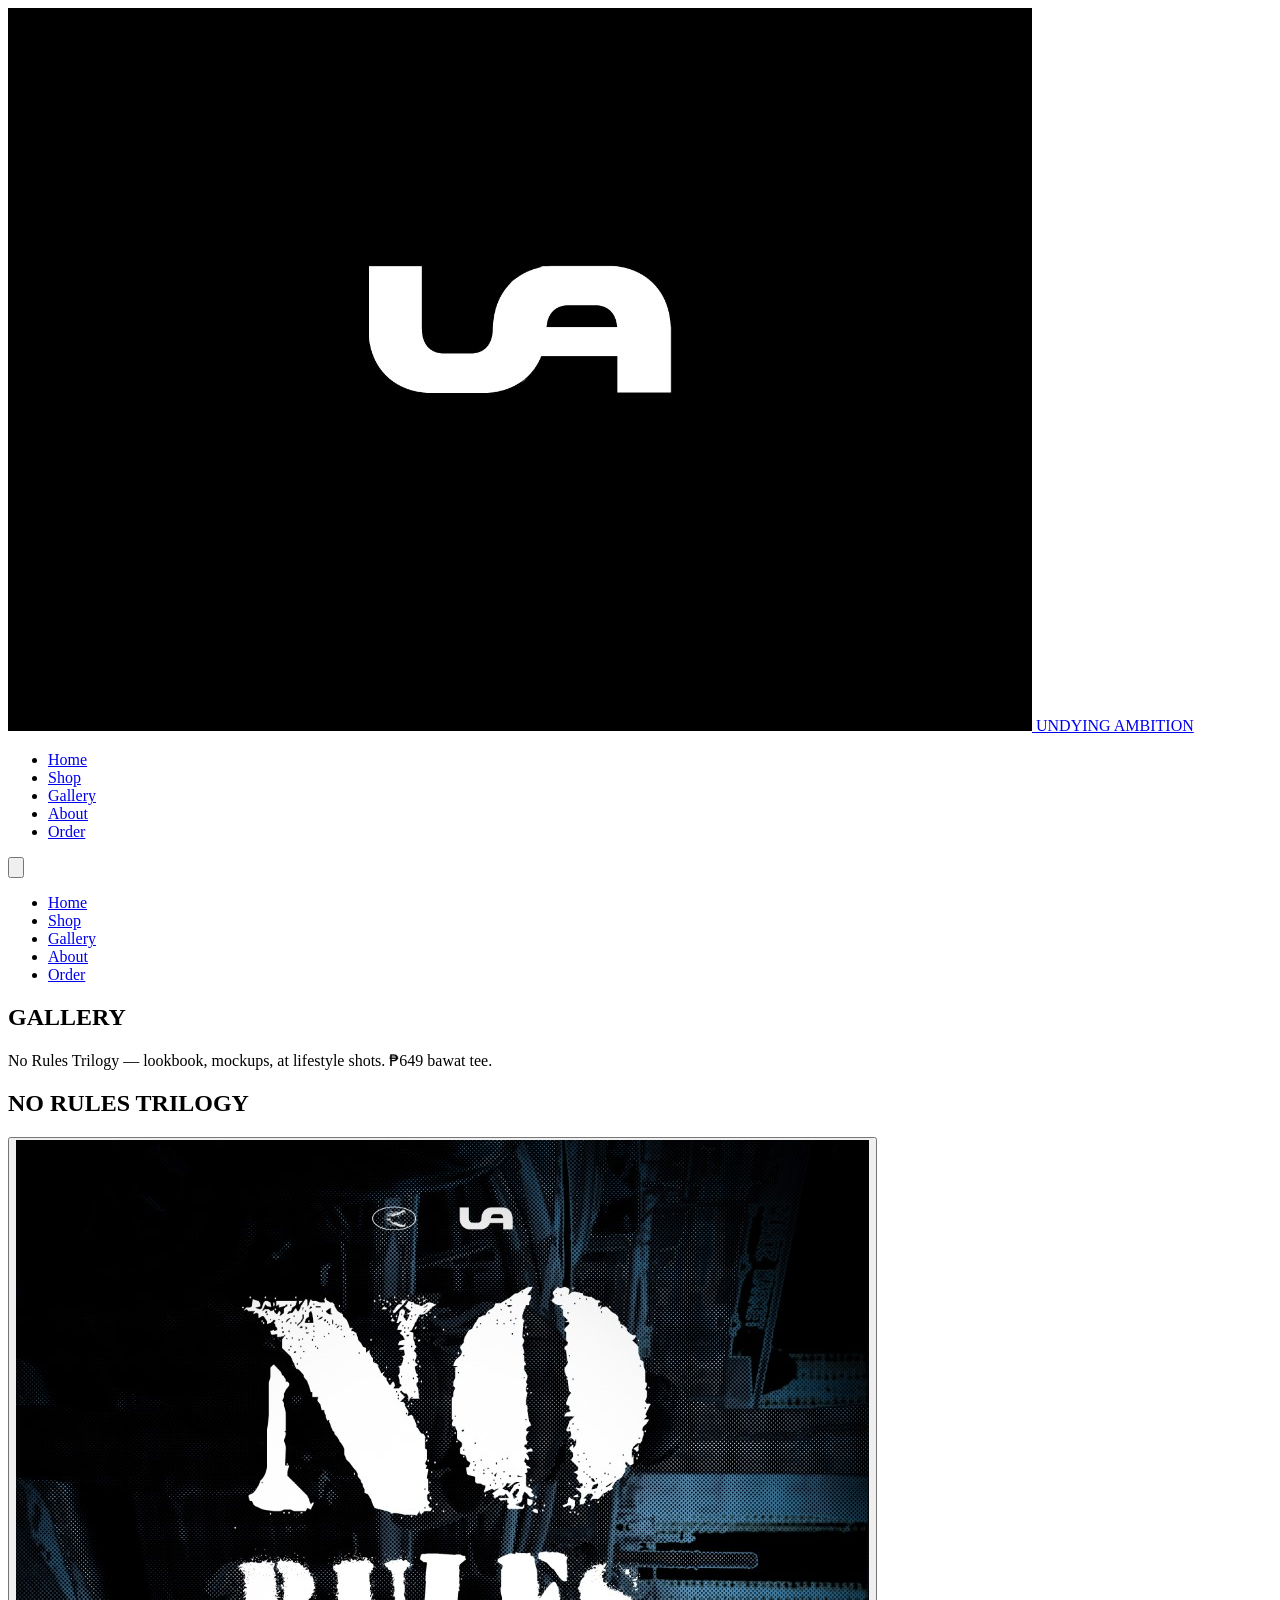
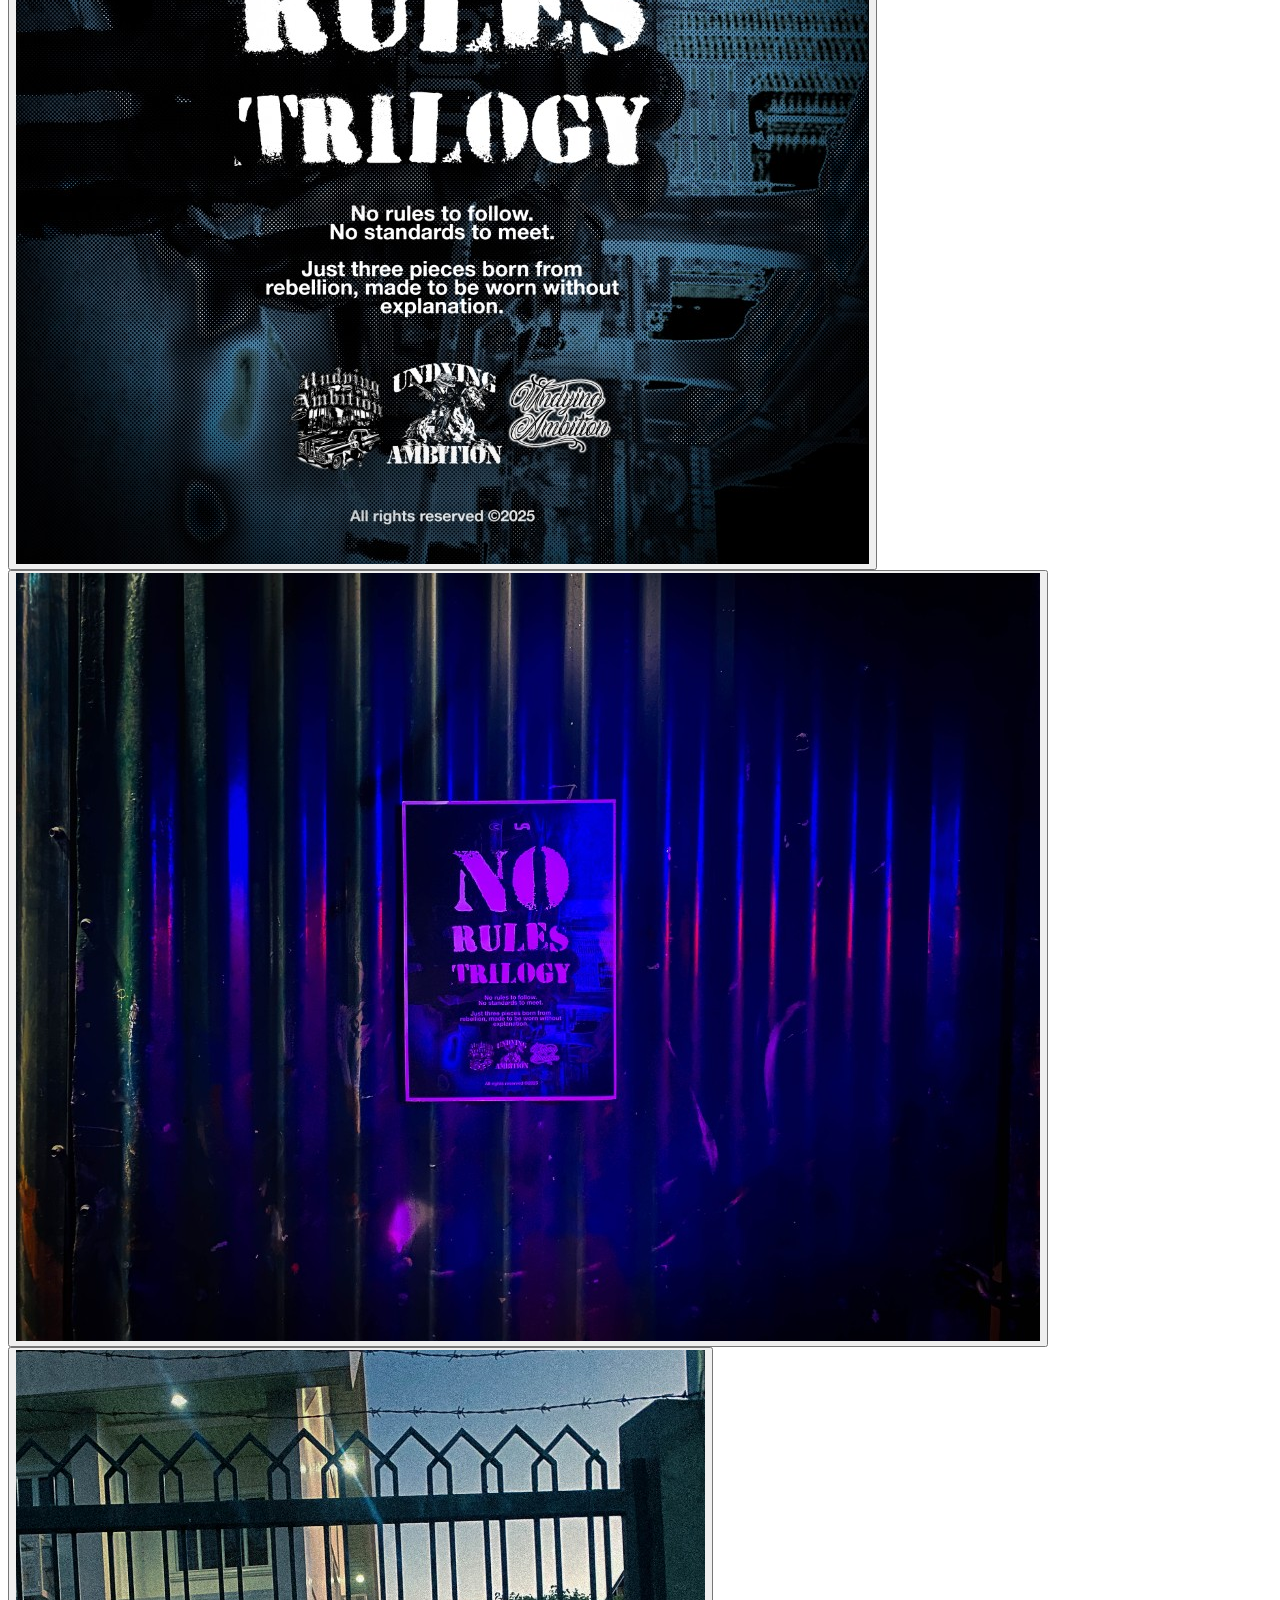
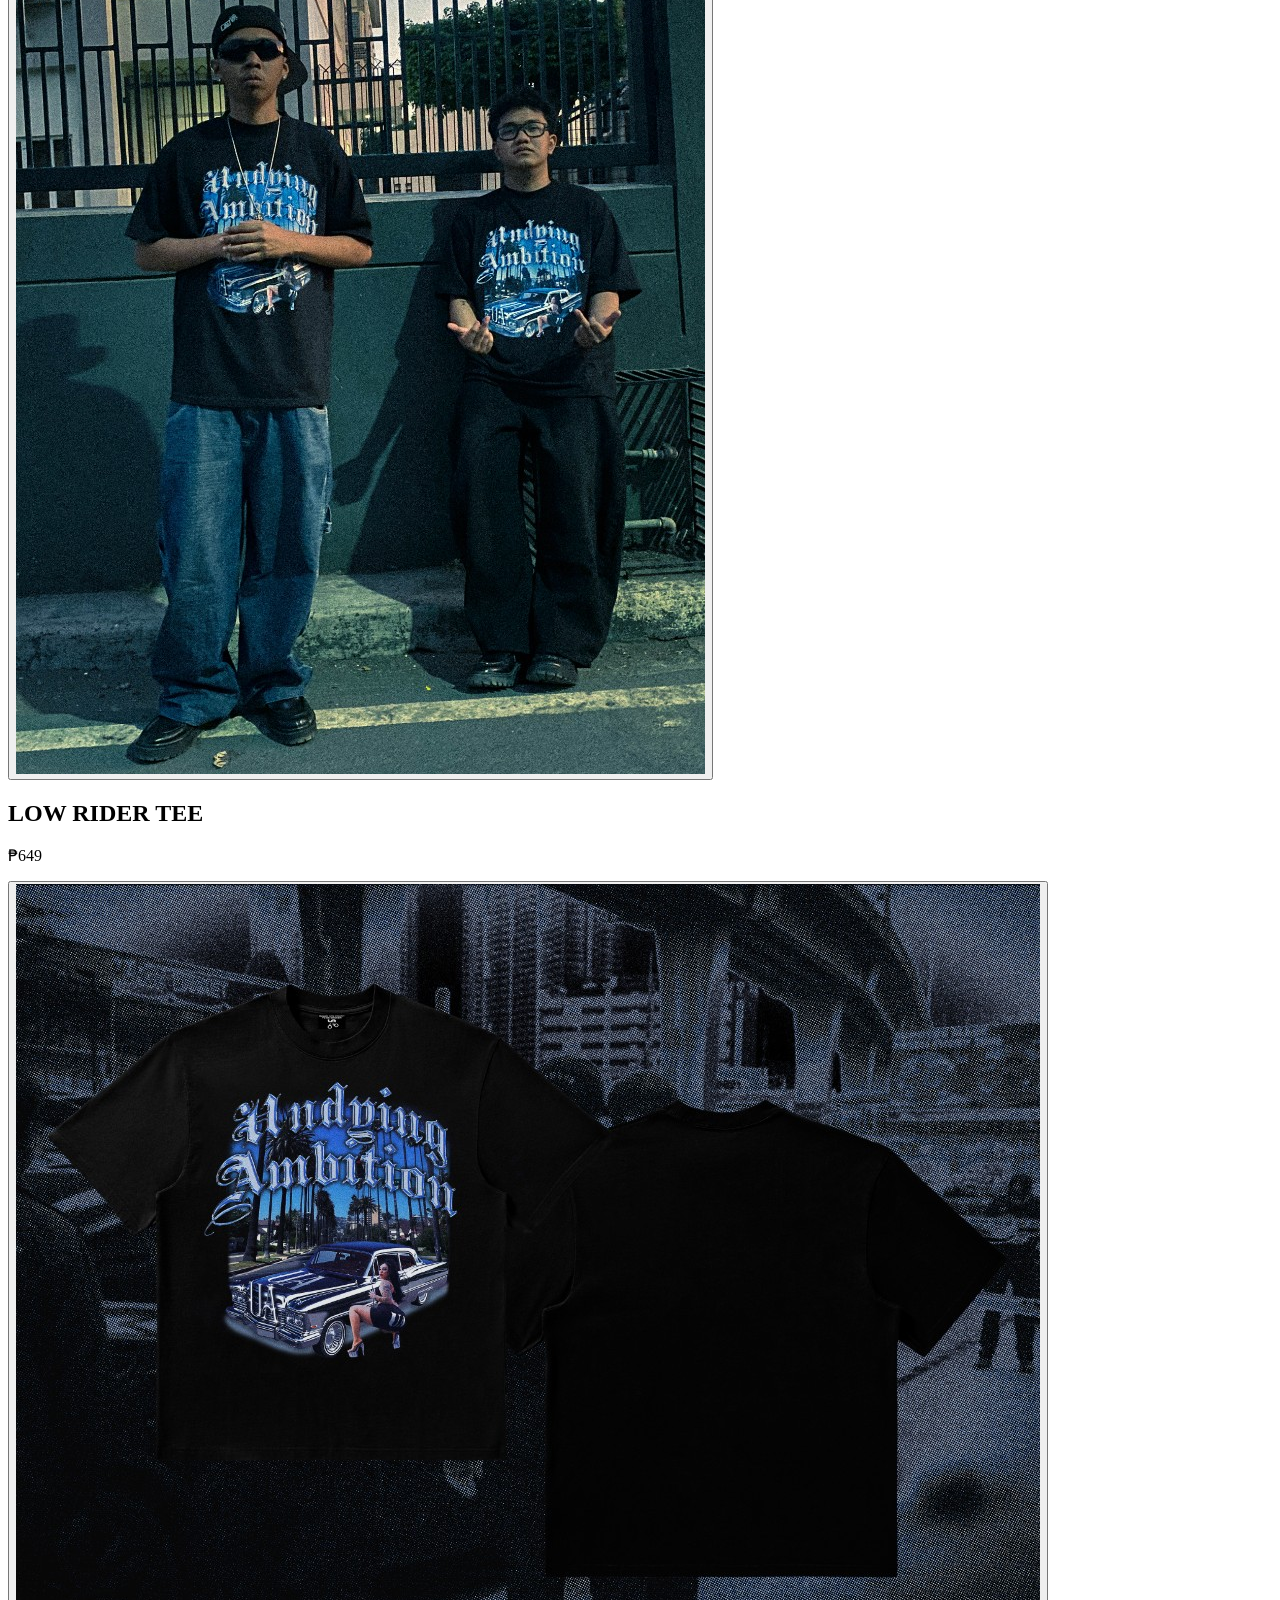
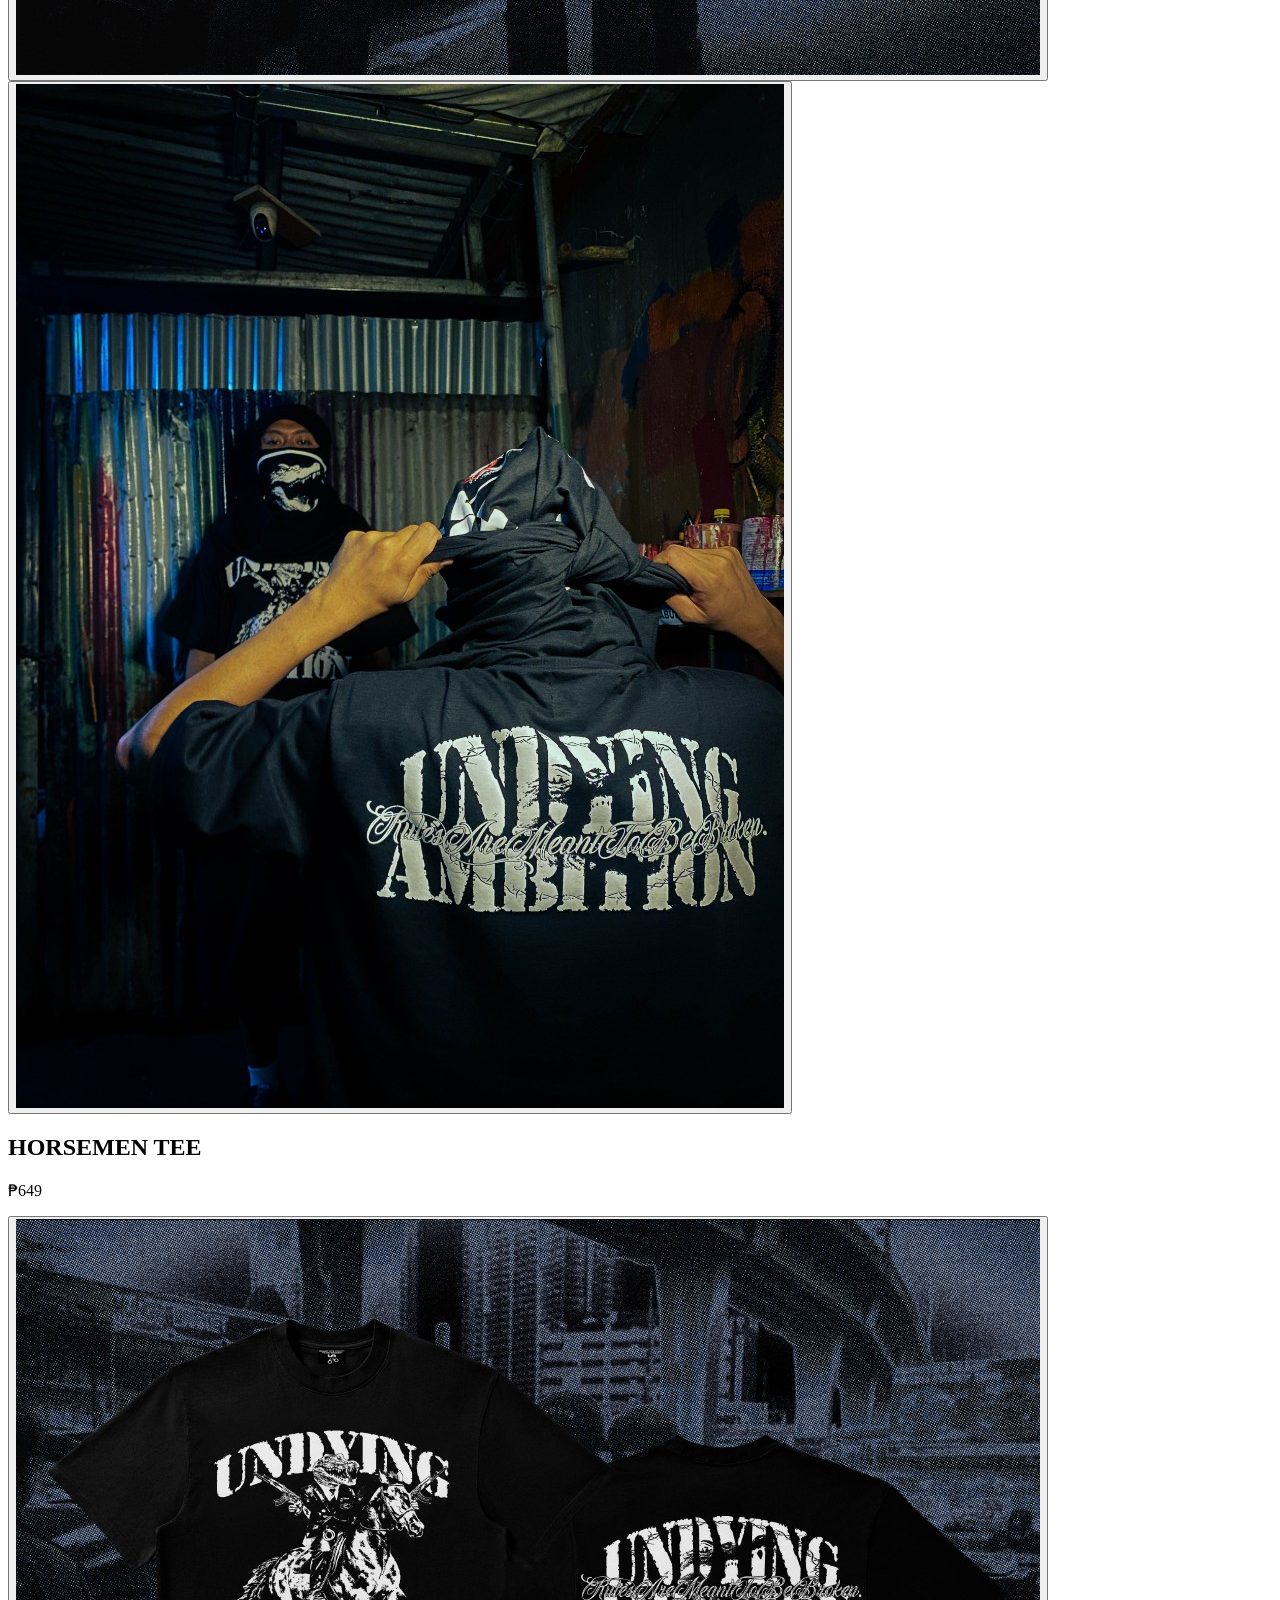
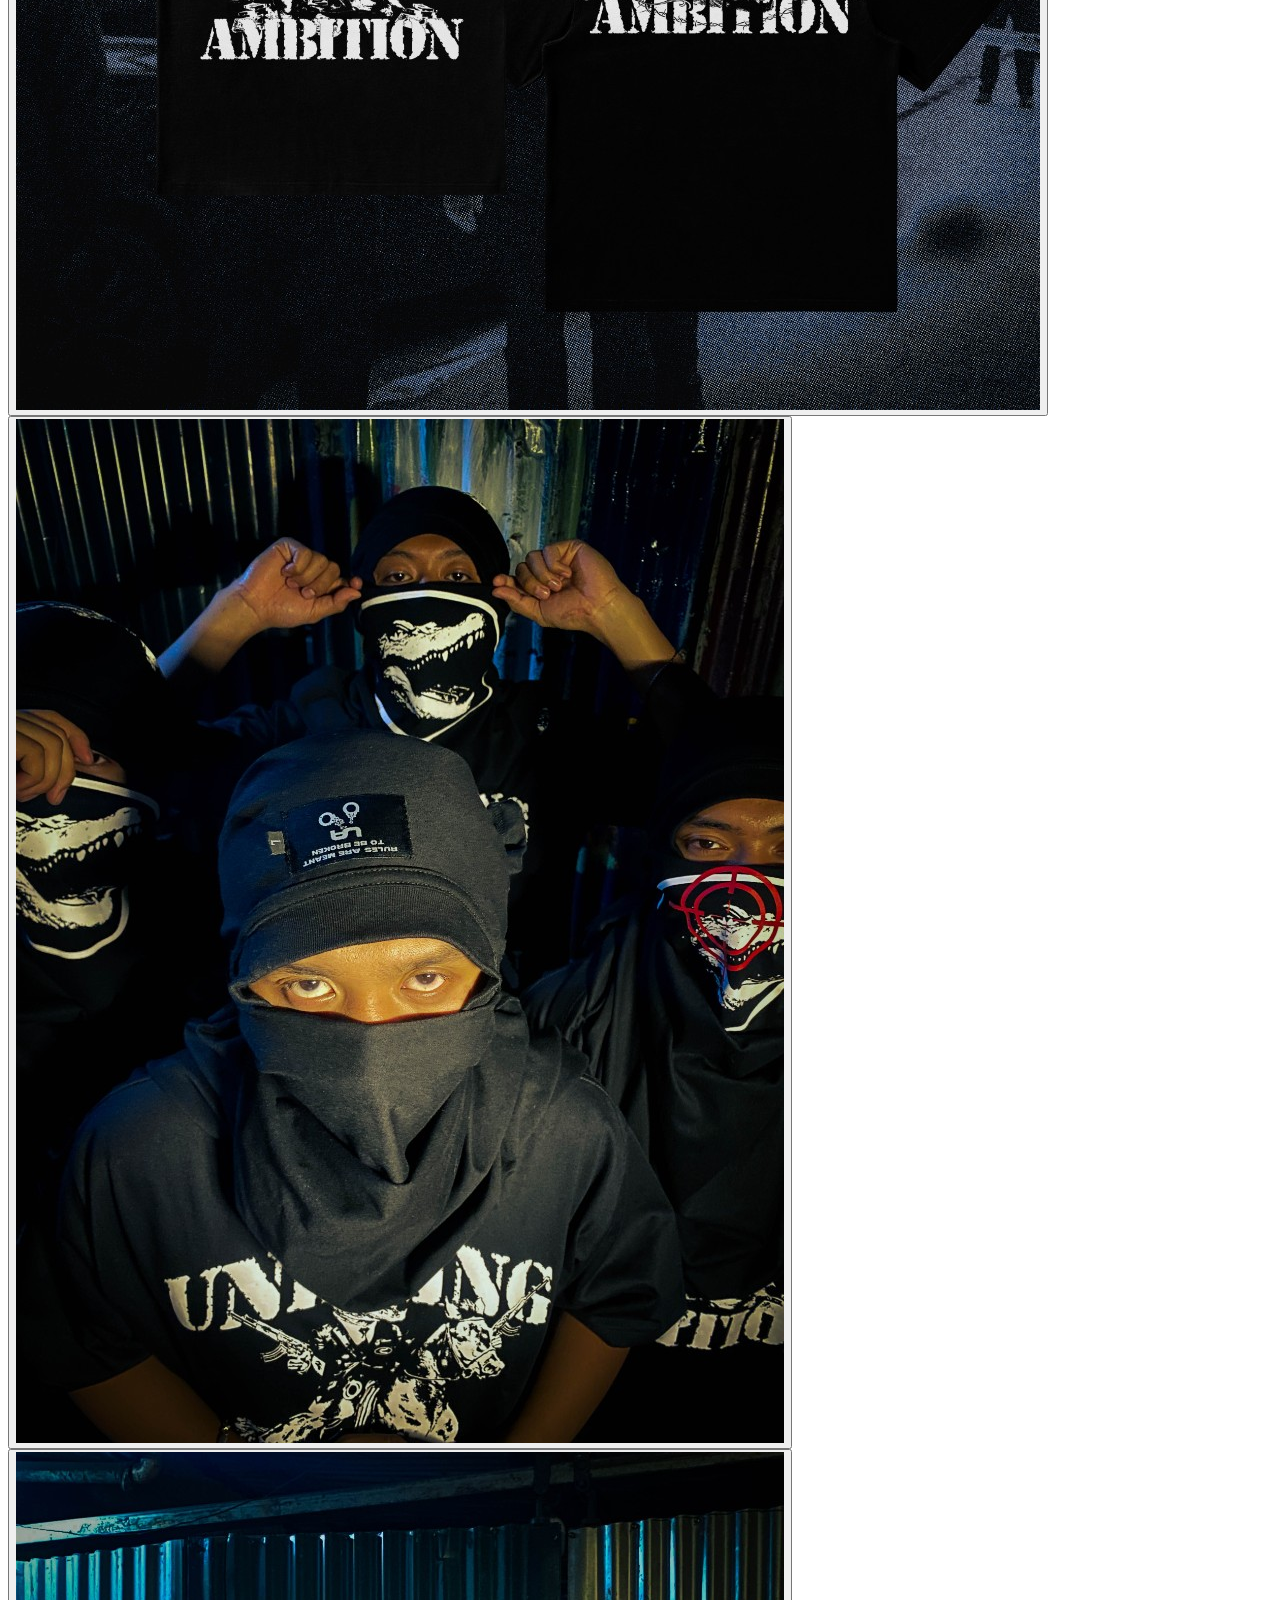
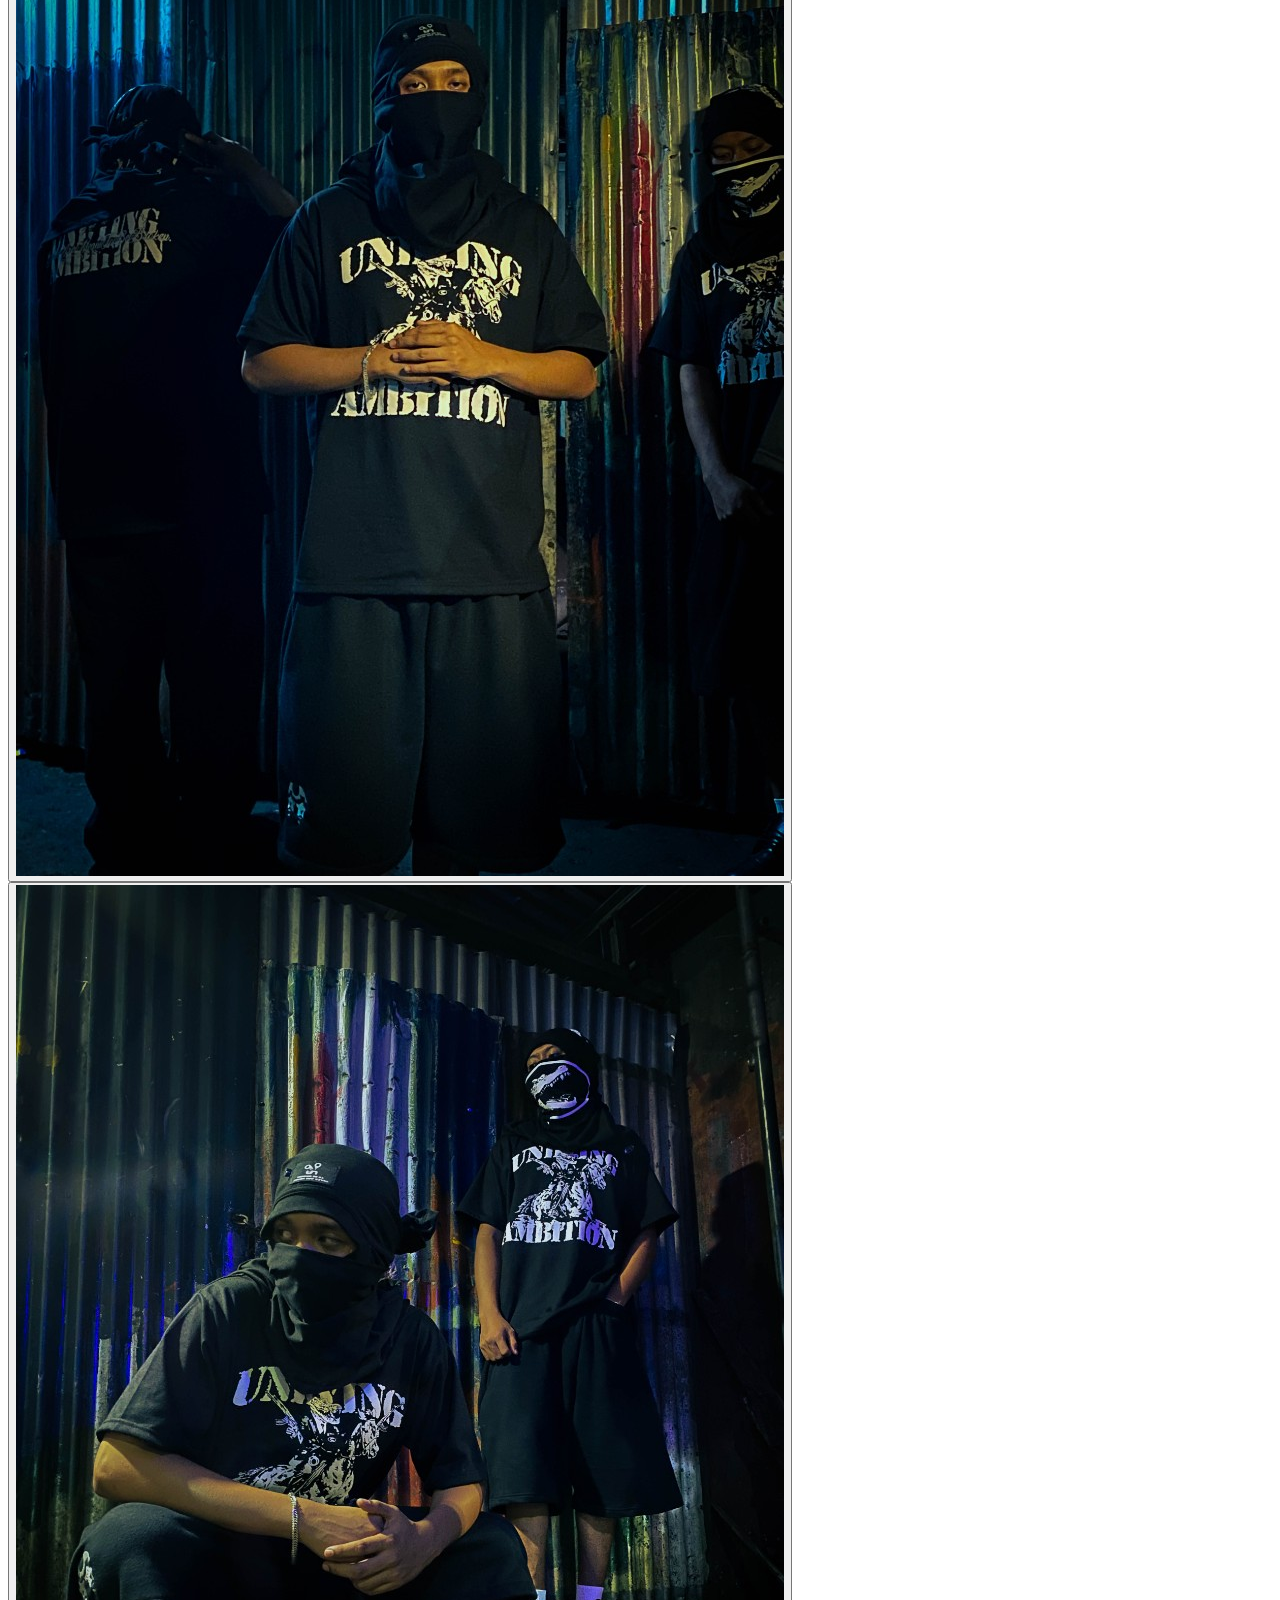
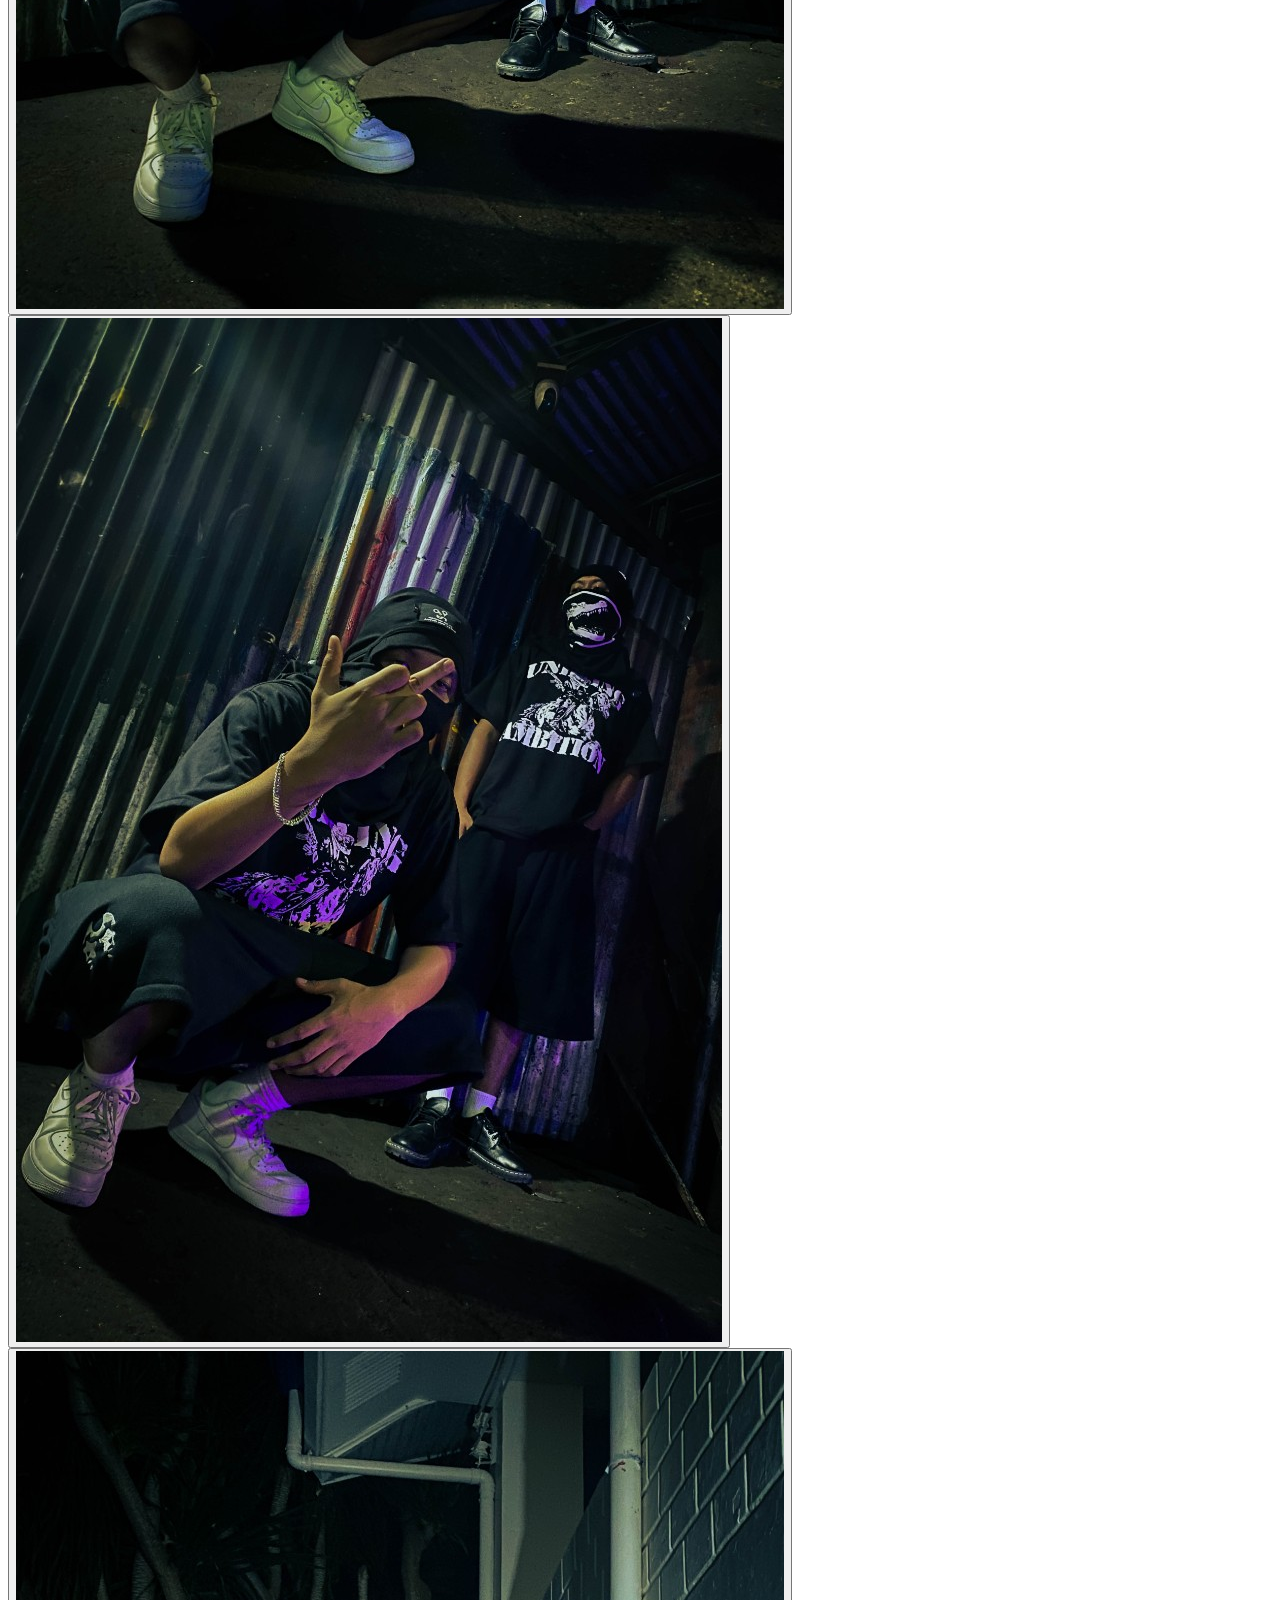
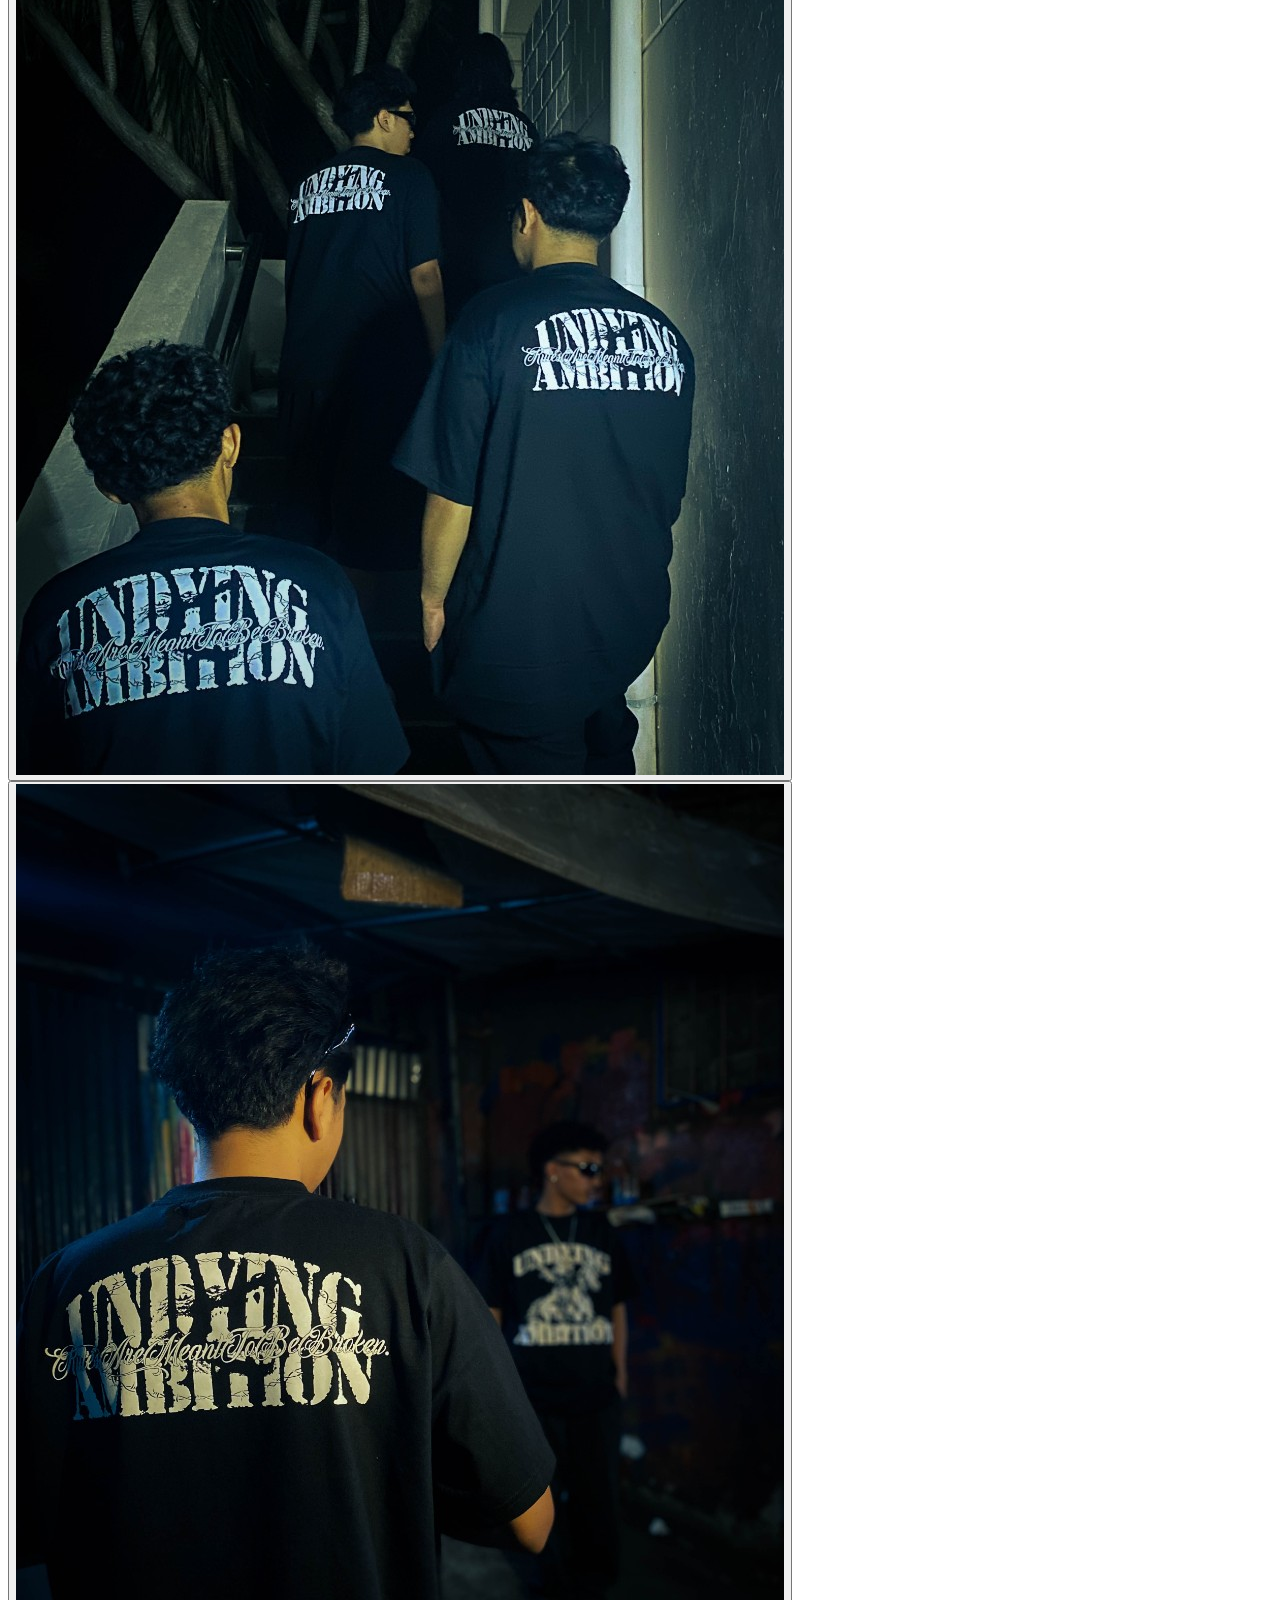
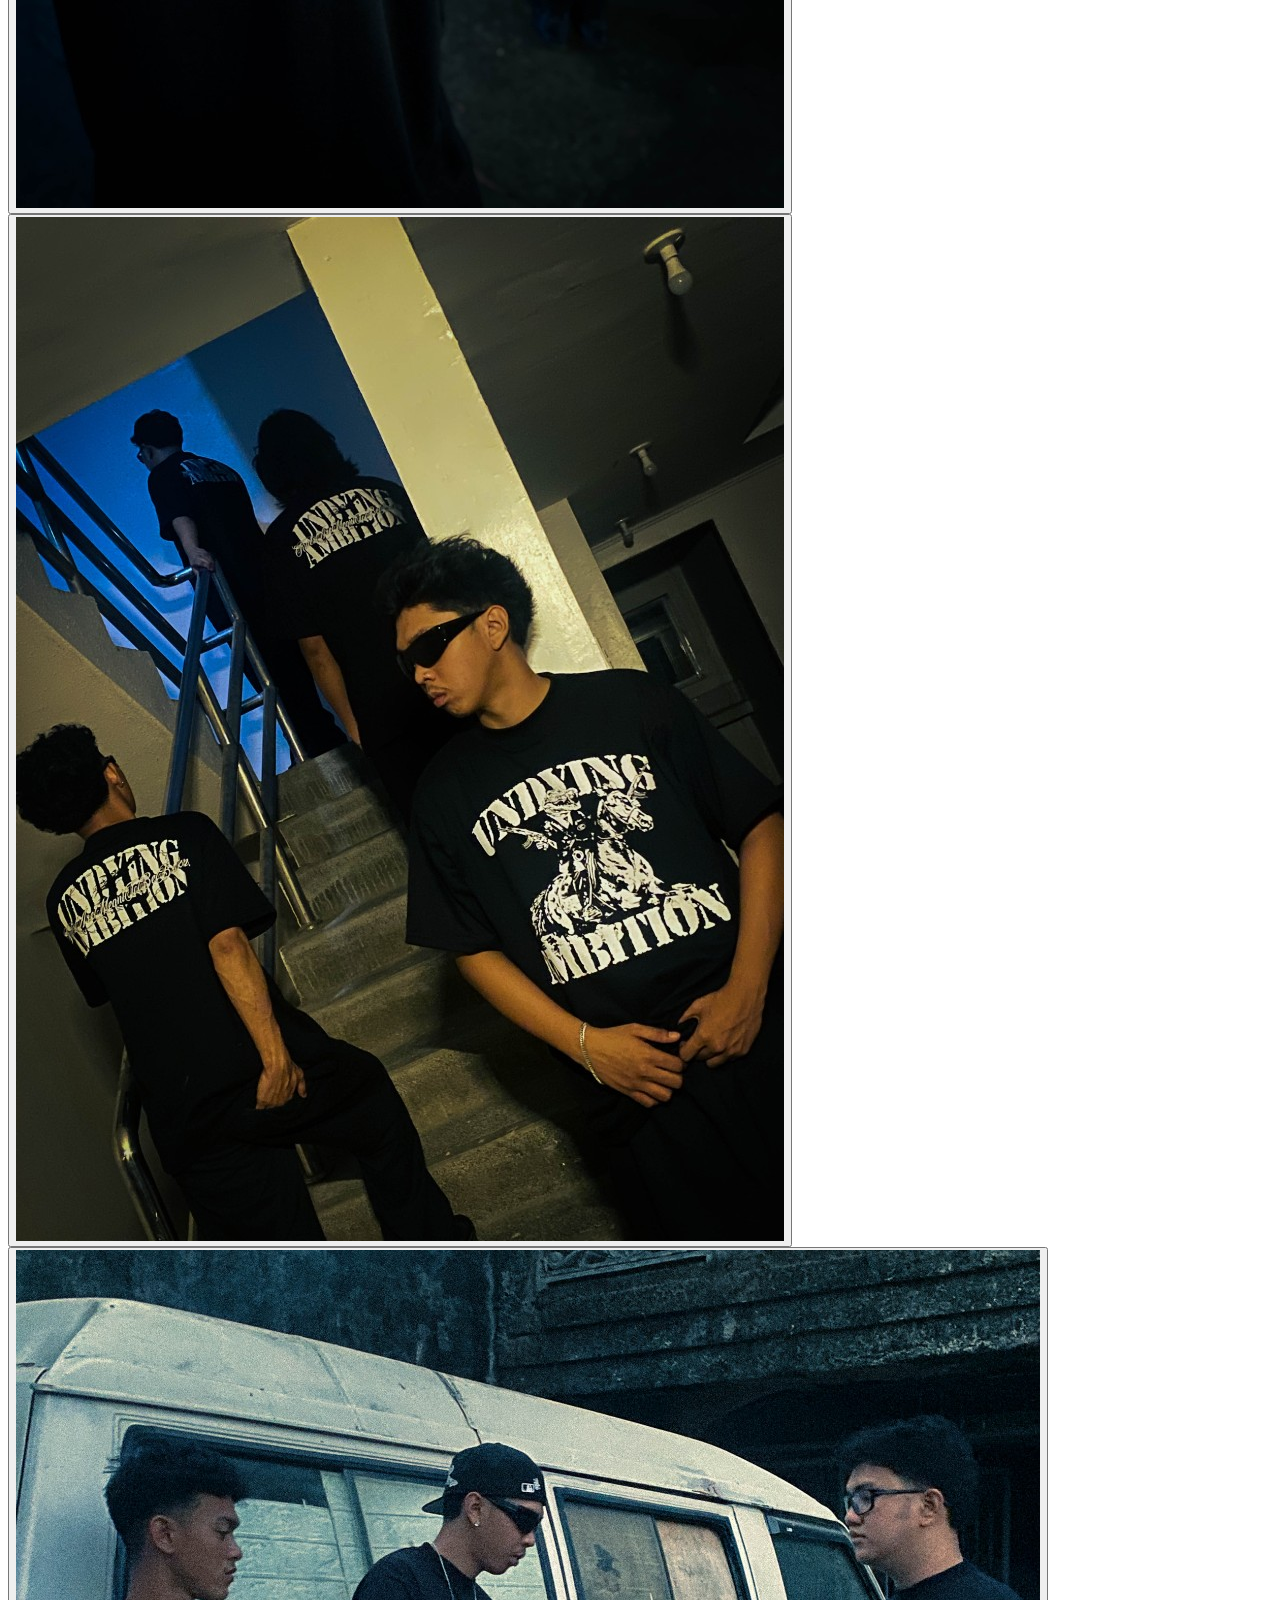
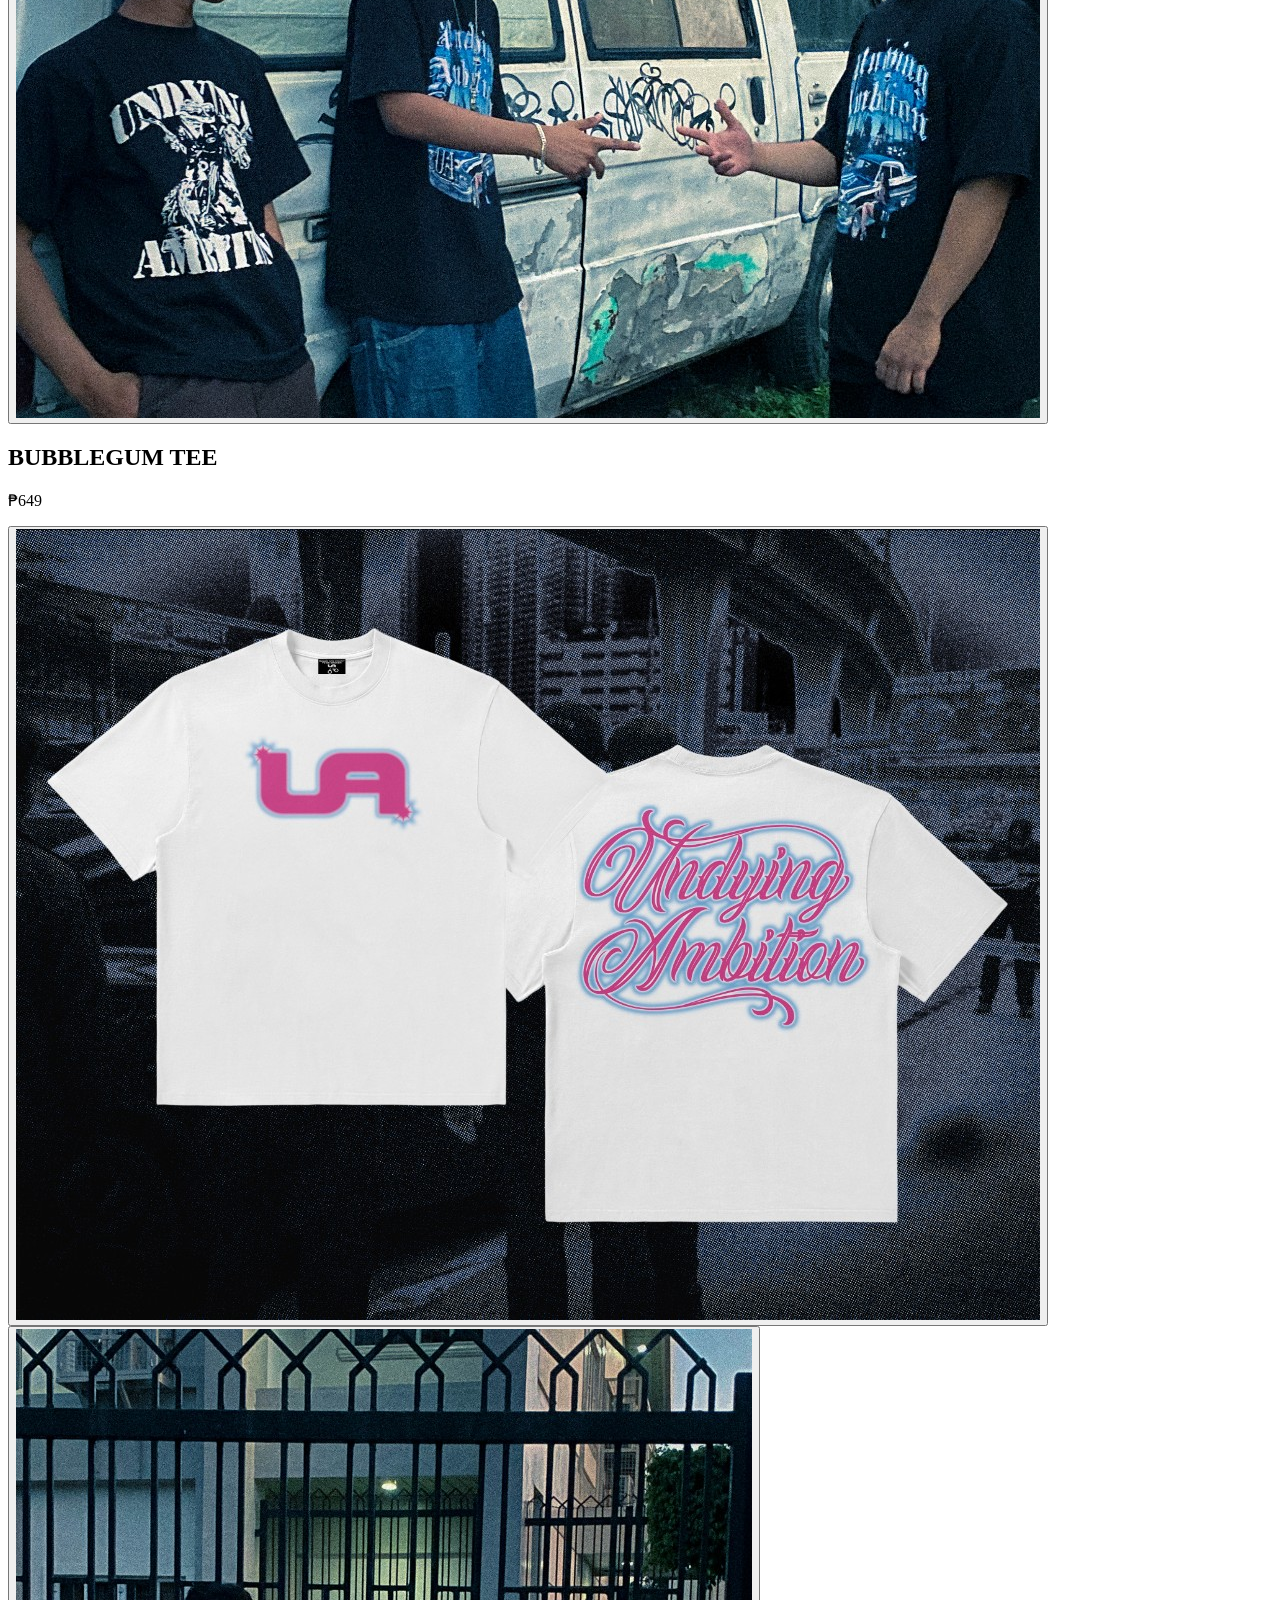
==== gallery.html @ 2dfe67e3 "Add UA logo, gallery, and GitHub Pages deploy workflow. No Rules Trilogy shop at 649, bilingual orde" ====
<!DOCTYPE html>
<html lang="tl">
<head>
  <meta charset="UTF-8" />
  <meta name="viewport" content="width=device-width, initial-scale=1.0" />
  <title>Gallery | Undying Ambition</title>
  <link rel="icon" href="assets/favicon.png" type="image/png" />
  <script src="https://cdn.tailwindcss.com"></script>
  <script>
    tailwind.config = {
      theme: {
        extend: {
          colors: {
            brand: { black: '#0a0a0a', red: '#dc2626', white: '#fafafa' },
          },
          fontFamily: {
            display: ['Bebas Neue', 'Impact', 'sans-serif'],
            body: ['Oswald', 'system-ui', 'sans-serif'],
          },
        },
      },
    };
  </script>
  <link rel="preconnect" href="https://fonts.googleapis.com" />
  <link rel="preconnect" href="https://fonts.gstatic.com" crossorigin />
  <link href="https://fonts.googleapis.com/css2?family=Bebas+Neue&family=Oswald:wght@400;500;600;700&display=swap" rel="stylesheet" />
  <style>
    .img-cover { object-fit: cover; }
    .gallery-item { cursor: zoom-in; }
    #lightbox { display: none; }
    #lightbox.open { display: flex; }
  </style>
</head>
<body class="bg-brand-black text-brand-white font-body antialiased">
  <header class="sticky top-0 z-50 border-b border-white/10 bg-brand-black/95 backdrop-blur">
    <nav class="max-w-6xl mx-auto px-4 flex items-center justify-between h-16">
      <a href="index.html#home" class="flex items-center gap-3">
        <img src="assets/logo.png" alt="UA — Undying Ambition" class="h-10 w-10 object-contain flex-shrink-0 rounded-full" />
        <span class="font-display text-2xl tracking-widest">UNDYING AMBITION</span>
      </a>
      <ul class="hidden md:flex gap-8">
        <li><a href="index.html#home" class="hover:text-brand-red transition">Home</a></li>
        <li><a href="index.html#shop" class="hover:text-brand-red transition">Shop</a></li>
        <li><a href="gallery.html" class="text-brand-red">Gallery</a></li>
        <li><a href="index.html#about" class="hover:text-brand-red transition">About</a></li>
        <li><a href="index.html#order" class="hover:text-brand-red transition">Order</a></li>
      </ul>
      <button id="menu-btn" class="md:hidden p-2" aria-label="Menu">
        <svg class="w-6 h-6" fill="none" stroke="currentColor" viewBox="0 0 24 24"><path stroke-linecap="round" stroke-linejoin="round" stroke-width="2" d="M4 6h16M4 12h16M4 18h16"/></svg>
      </button>
    </nav>
    <div id="mobile-menu" class="hidden md:hidden border-t border-white/10 bg-brand-black">
      <ul class="px-4 py-4 space-y-3">
        <li><a href="index.html#home" class="block py-2">Home</a></li>
        <li><a href="index.html#shop" class="block py-2">Shop</a></li>
        <li><a href="gallery.html" class="block py-2 text-brand-red">Gallery</a></li>
        <li><a href="index.html#about" class="block py-2">About</a></li>
        <li><a href="index.html#order" class="block py-2">Order</a></li>
      </ul>
    </div>
  </header>

  <section class="py-16 border-b border-white/10">
    <div class="max-w-6xl mx-auto px-4 text-center">
      <h1 class="font-display text-5xl md:text-6xl tracking-widest mb-4">GALLERY</h1>
      <p class="text-white/70 max-w-xl mx-auto">No Rules Trilogy — lookbook, mockups, at lifestyle shots. ₱649 bawat tee.</p>
    </div>
  </section>

  <section class="py-12">
    <div class="max-w-6xl mx-auto px-4">
      <h2 class="font-display text-3xl tracking-widest mb-6 text-brand-red">NO RULES TRILOGY</h2>
      <div class="grid grid-cols-1 md:grid-cols-2 lg:grid-cols-3 gap-4 mb-16">
        <button type="button" class="gallery-item border border-white/10 overflow-hidden rounded-lg text-left" data-src="assets/no-rules-trilogy-poster.png" data-caption="NO RULES TRILOGY — poster">
          <img src="assets/no-rules-trilogy-poster.png" alt="No Rules Trilogy official poster" class="w-full h-auto" />
        </button>
        <button type="button" class="gallery-item border border-white/10 overflow-hidden rounded-lg text-left" data-src="assets/no-rules-trilogy.png" data-caption="NO RULES TRILOGY">
          <img src="assets/no-rules-trilogy.png" alt="No Rules Trilogy" class="w-full h-64 md:h-full img-cover" />
        </button>
        <button type="button" class="gallery-item border border-white/10 overflow-hidden rounded-lg text-left" data-src="assets/gallery-three-tees.png" data-caption="NO RULES TRILOGY — all three tees">
          <img src="assets/gallery-three-tees.png" alt="All three tees" class="w-full h-64 md:h-full img-cover" />
        </button>
      </div>

      <h2 class="font-display text-3xl tracking-widest mb-2">LOW RIDER TEE</h2>
      <p class="text-white/60 text-sm mb-6">₱649</p>
      <div class="grid grid-cols-2 md:grid-cols-3 gap-4 mb-16">
        <button type="button" class="gallery-item aspect-square border border-white/10 overflow-hidden rounded-lg" data-src="assets/low-rider-mockup.png" data-caption="LOW RIDER TEE — mockup">
          <img src="assets/low-rider-mockup.png" alt="Low Rider Tee mockup" class="w-full h-full img-cover hover:scale-105 transition duration-300" />
        </button>
        <button type="button" class="gallery-item aspect-[3/4] border border-white/10 overflow-hidden rounded-lg col-span-2 md:col-span-1" data-src="assets/gallery-horsemen-lowrider.png" data-caption="LOW RIDER TEE — lifestyle">
          <img src="assets/gallery-horsemen-lowrider.png" alt="Low Rider lifestyle" class="w-full h-full img-cover hover:scale-105 transition duration-300" />
        </button>
      </div>

      <h2 class="font-display text-3xl tracking-widest mb-2">HORSEMEN TEE</h2>
      <p class="text-white/60 text-sm mb-6">₱649</p>
      <div class="grid grid-cols-2 md:grid-cols-3 gap-4 mb-16">
        <button type="button" class="gallery-item aspect-square border border-white/10 overflow-hidden rounded-lg" data-src="assets/horsemen-mockup.png" data-caption="HORSEMEN TEE — mockup">
          <img src="assets/horsemen-mockup.png" alt="Horsemen Tee mockup" class="w-full h-full img-cover hover:scale-105 transition duration-300" />
        </button>
        <button type="button" class="gallery-item aspect-[3/4] border border-white/10 overflow-hidden rounded-lg" data-src="assets/gallery-horsemen-group.png" data-caption="HORSEMEN TEE">
          <img src="assets/gallery-horsemen-group.png" alt="Horsemen group" class="w-full h-full img-cover hover:scale-105 transition duration-300" />
        </button>
        <button type="button" class="gallery-item aspect-[3/4] border border-white/10 overflow-hidden rounded-lg" data-src="assets/gallery-horsemen-trio.png" data-caption="HORSEMEN TEE">
          <img src="assets/gallery-horsemen-trio.png" alt="Horsemen trio" class="w-full h-full img-cover hover:scale-105 transition duration-300" />
        </button>
        <button type="button" class="gallery-item aspect-[3/4] border border-white/10 overflow-hidden rounded-lg" data-src="assets/gallery-horsemen-crouch.png" data-caption="HORSEMEN TEE">
          <img src="assets/gallery-horsemen-crouch.png" alt="Horsemen crouch" class="w-full h-full img-cover hover:scale-105 transition duration-300" />
        </button>
        <button type="button" class="gallery-item aspect-[3/4] border border-white/10 overflow-hidden rounded-lg" data-src="assets/gallery-horsemen-graffiti.png" data-caption="HORSEMEN TEE">
          <img src="assets/gallery-horsemen-graffiti.png" alt="Horsemen graffiti" class="w-full h-full img-cover hover:scale-105 transition duration-300" />
        </button>
        <button type="button" class="gallery-item aspect-[3/4] border border-white/10 overflow-hidden rounded-lg" data-src="assets/gallery-horsemen-stance.png" data-caption="HORSEMEN TEE">
          <img src="assets/gallery-horsemen-stance.png" alt="Horsemen stance" class="w-full h-full img-cover hover:scale-105 transition duration-300" />
        </button>
        <button type="button" class="gallery-item aspect-[3/4] border border-white/10 overflow-hidden rounded-lg" data-src="assets/gallery-rules-back.png" data-caption="HORSEMEN TEE — back print">
          <img src="assets/gallery-rules-back.png" alt="Rules back print" class="w-full h-full img-cover hover:scale-105 transition duration-300" />
        </button>
        <button type="button" class="gallery-item aspect-[3/4] border border-white/10 overflow-hidden rounded-lg" data-src="assets/gallery-stairs-back.png" data-caption="HORSEMEN TEE">
          <img src="assets/gallery-stairs-back.png" alt="Stairs back" class="w-full h-full img-cover hover:scale-105 transition duration-300" />
        </button>
        <button type="button" class="gallery-item aspect-[3/4] border border-white/10 overflow-hidden rounded-lg" data-src="assets/gallery-stairs-front.png" data-caption="HORSEMEN TEE">
          <img src="assets/gallery-stairs-front.png" alt="Stairs front" class="w-full h-full img-cover hover:scale-105 transition duration-300" />
        </button>
      </div>

      <h2 class="font-display text-3xl tracking-widest mb-2">BUBBLEGUM TEE</h2>
      <p class="text-white/60 text-sm mb-6">₱649</p>
      <div class="grid grid-cols-2 md:grid-cols-3 gap-4 mb-16">
        <button type="button" class="gallery-item aspect-square border border-white/10 overflow-hidden rounded-lg" data-src="assets/bubblegum-mockup.png" data-caption="BUBBLEGUM TEE — mockup">
          <img src="assets/bubblegum-mockup.png" alt="Bubblegum Tee mockup" class="w-full h-full img-cover hover:scale-105 transition duration-300" />
        </button>
        <button type="button" class="gallery-item aspect-[3/4] border border-white/10 overflow-hidden rounded-lg" data-src="assets/gallery-bubblegum.png" data-caption="BUBBLEGUM TEE — lifestyle">
          <img src="assets/gallery-bubblegum.png" alt="Bubblegum lifestyle" class="w-full h-full img-cover hover:scale-105 transition duration-300" />
        </button>
        <button type="button" class="gallery-item aspect-[3/4] border border-white/10 overflow-hidden rounded-lg" data-src="assets/gallery-bubblegum-night.png" data-caption="BUBBLEGUM TEE — lifestyle">
          <img src="assets/gallery-bubblegum-night.png" alt="Bubblegum tee urban night" class="w-full h-full img-cover hover:scale-105 transition duration-300" />
        </button>
        <button type="button" class="gallery-item aspect-[3/4] border border-white/10 overflow-hidden rounded-lg" data-src="assets/gallery-bubblegum-van.png" data-caption="BUBBLEGUM TEE — lifestyle">
          <img src="assets/gallery-bubblegum-van.png" alt="Bubblegum tee with van" class="w-full h-full img-cover hover:scale-105 transition duration-300" />
        </button>
      </div>

      <h2 class="font-display text-3xl tracking-widest mb-6">SIZE GUIDE</h2>
      <button type="button" class="gallery-item block w-full max-w-2xl mx-auto border border-white/10 overflow-hidden rounded-lg" data-src="assets/size-guide.png" data-caption="Official Size Guide">
        <img src="assets/size-guide.png" alt="Size guide" class="w-full h-auto" />
      </button>
    </div>
  </section>

  <section class="py-12 border-t border-white/10 text-center">
    <p class="text-white/80 mb-1">Ready to order?</p>
    <p class="text-white/50 text-sm mb-6">Handa ka na bang mag-order?</p>
    <a href="index.html#shop" class="inline-block px-8 py-3 border-2 border-brand-red text-brand-red font-semibold hover:bg-brand-red hover:text-white transition mr-4">SHOP</a>
    <a id="order-via-fb" href="https://www.facebook.com/profile.php?id=61584714136561" target="_blank" rel="noopener" class="inline-block px-8 py-3 bg-brand-red text-white font-semibold hover:opacity-90 transition">Order on Facebook · Mag-order sa Facebook</a>
  </section>

  <footer class="py-8 border-t border-white/10">
    <div class="max-w-6xl mx-auto px-4 flex flex-col md:flex-row justify-between items-center gap-4">
      <span class="font-display tracking-widest">UNDYING AMBITION</span>
      <div class="flex gap-6">
        <a id="footer-fb" href="https://www.facebook.com/" target="_blank" rel="noopener" class="text-white/70 hover:text-brand-red transition">Facebook</a>
        <a id="footer-ig" href="https://www.instagram.com/" target="_blank" rel="noopener" class="text-white/70 hover:text-brand-red transition">Instagram</a>
      </div>
      <span class="text-white/50 text-sm">© All rights reserved 2026</span>
    </div>
  </footer>

  <div id="lightbox" class="fixed inset-0 z-[60] items-center justify-center bg-black/95 p-4" role="dialog" aria-modal="true" aria-label="Image preview">
    <button type="button" id="lightbox-close" class="absolute top-4 right-4 text-white/80 hover:text-white text-3xl leading-none" aria-label="Close">&times;</button>
    <img id="lightbox-img" src="" alt="" class="max-w-full max-h-[85vh] object-contain" />
    <p id="lightbox-caption" class="absolute bottom-6 left-0 right-0 text-center text-white/80 tracking-wider"></p>
  </div>

  <script src="config.js"></script>
  <script src="app.js"></script>
</body>
</html>
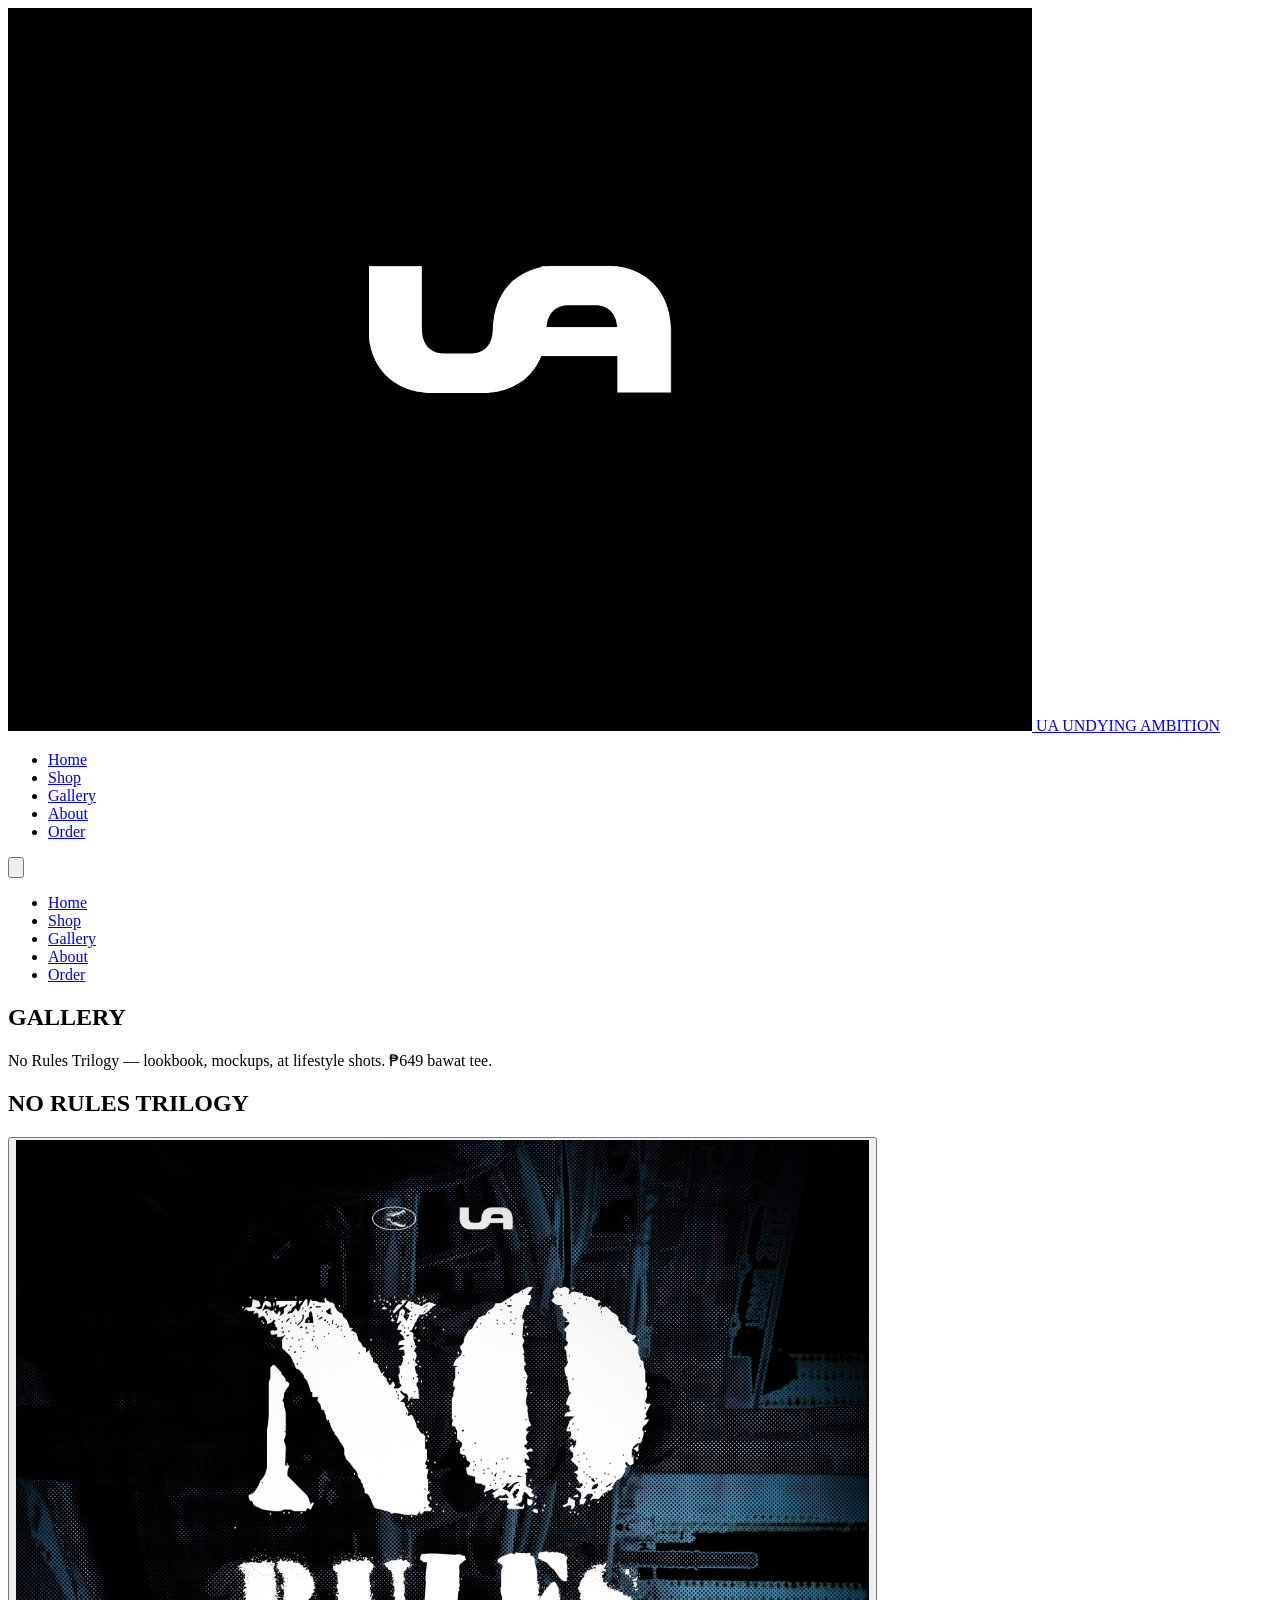
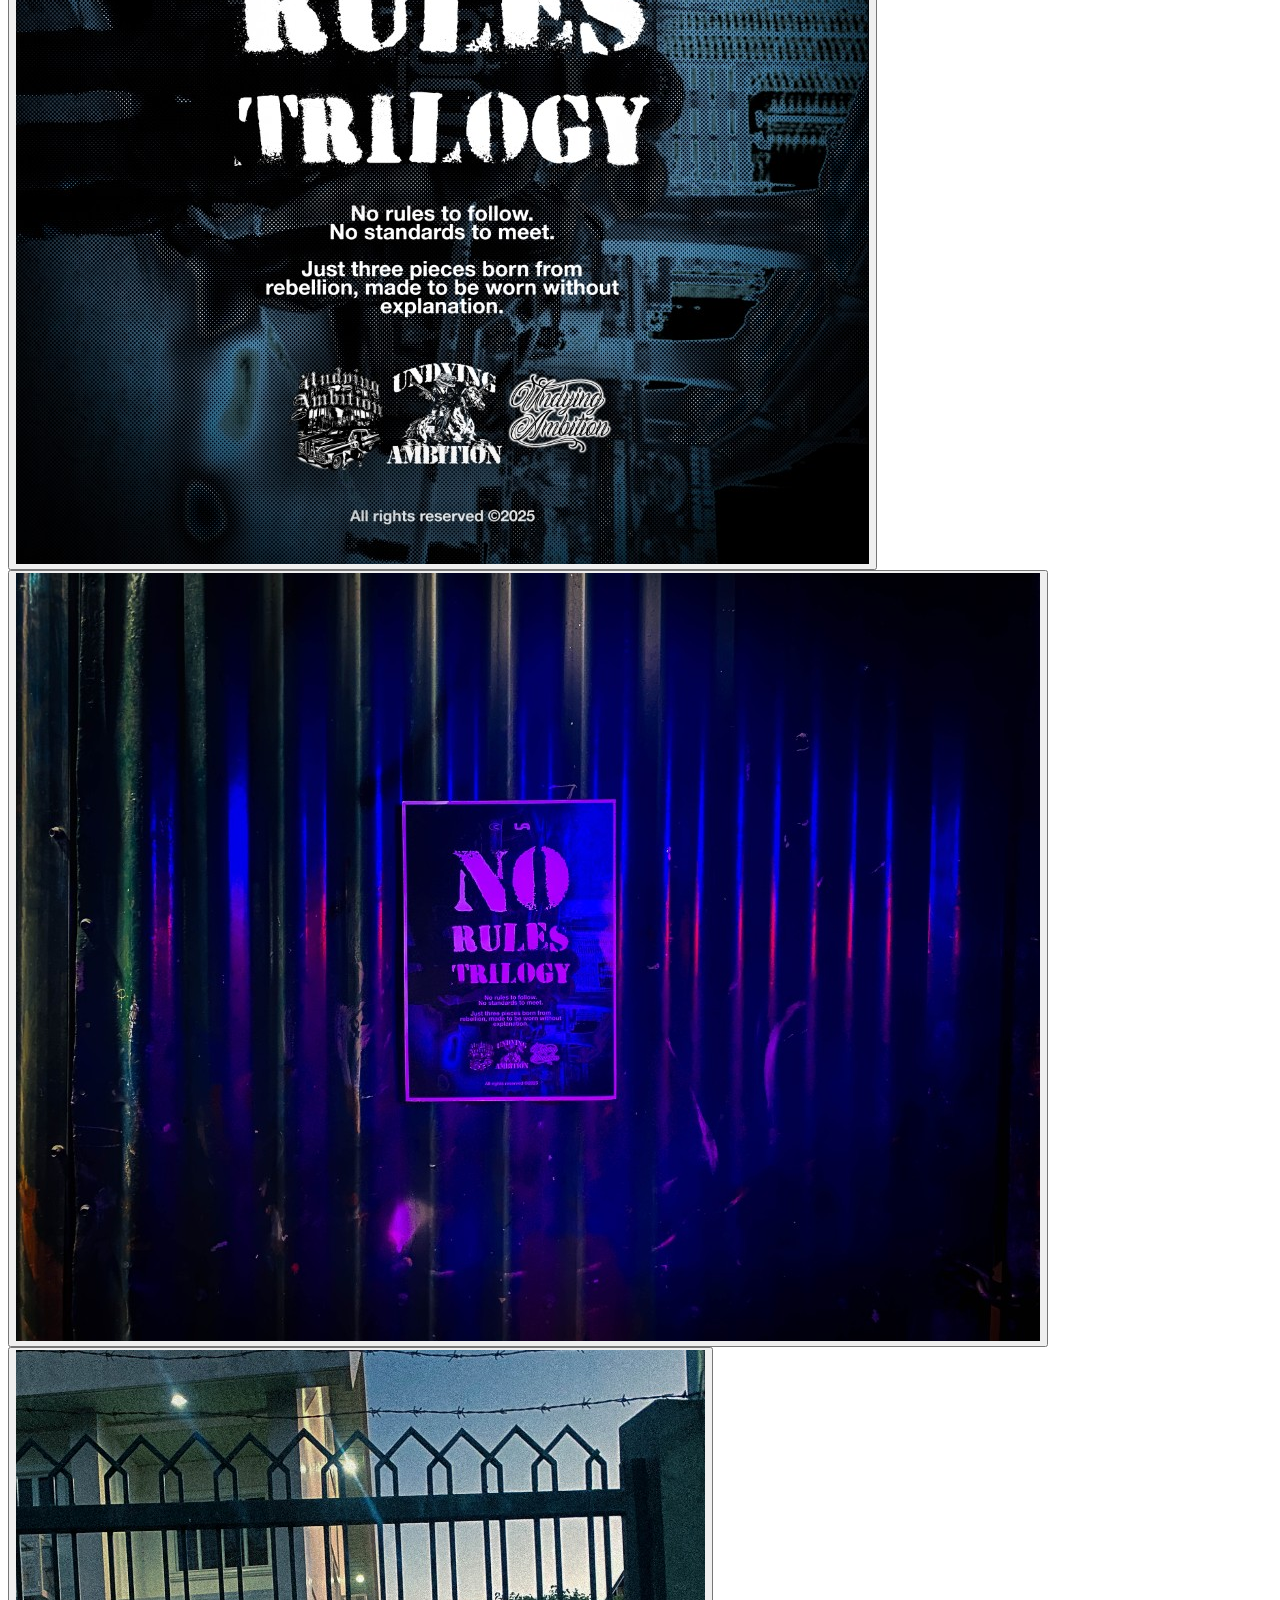
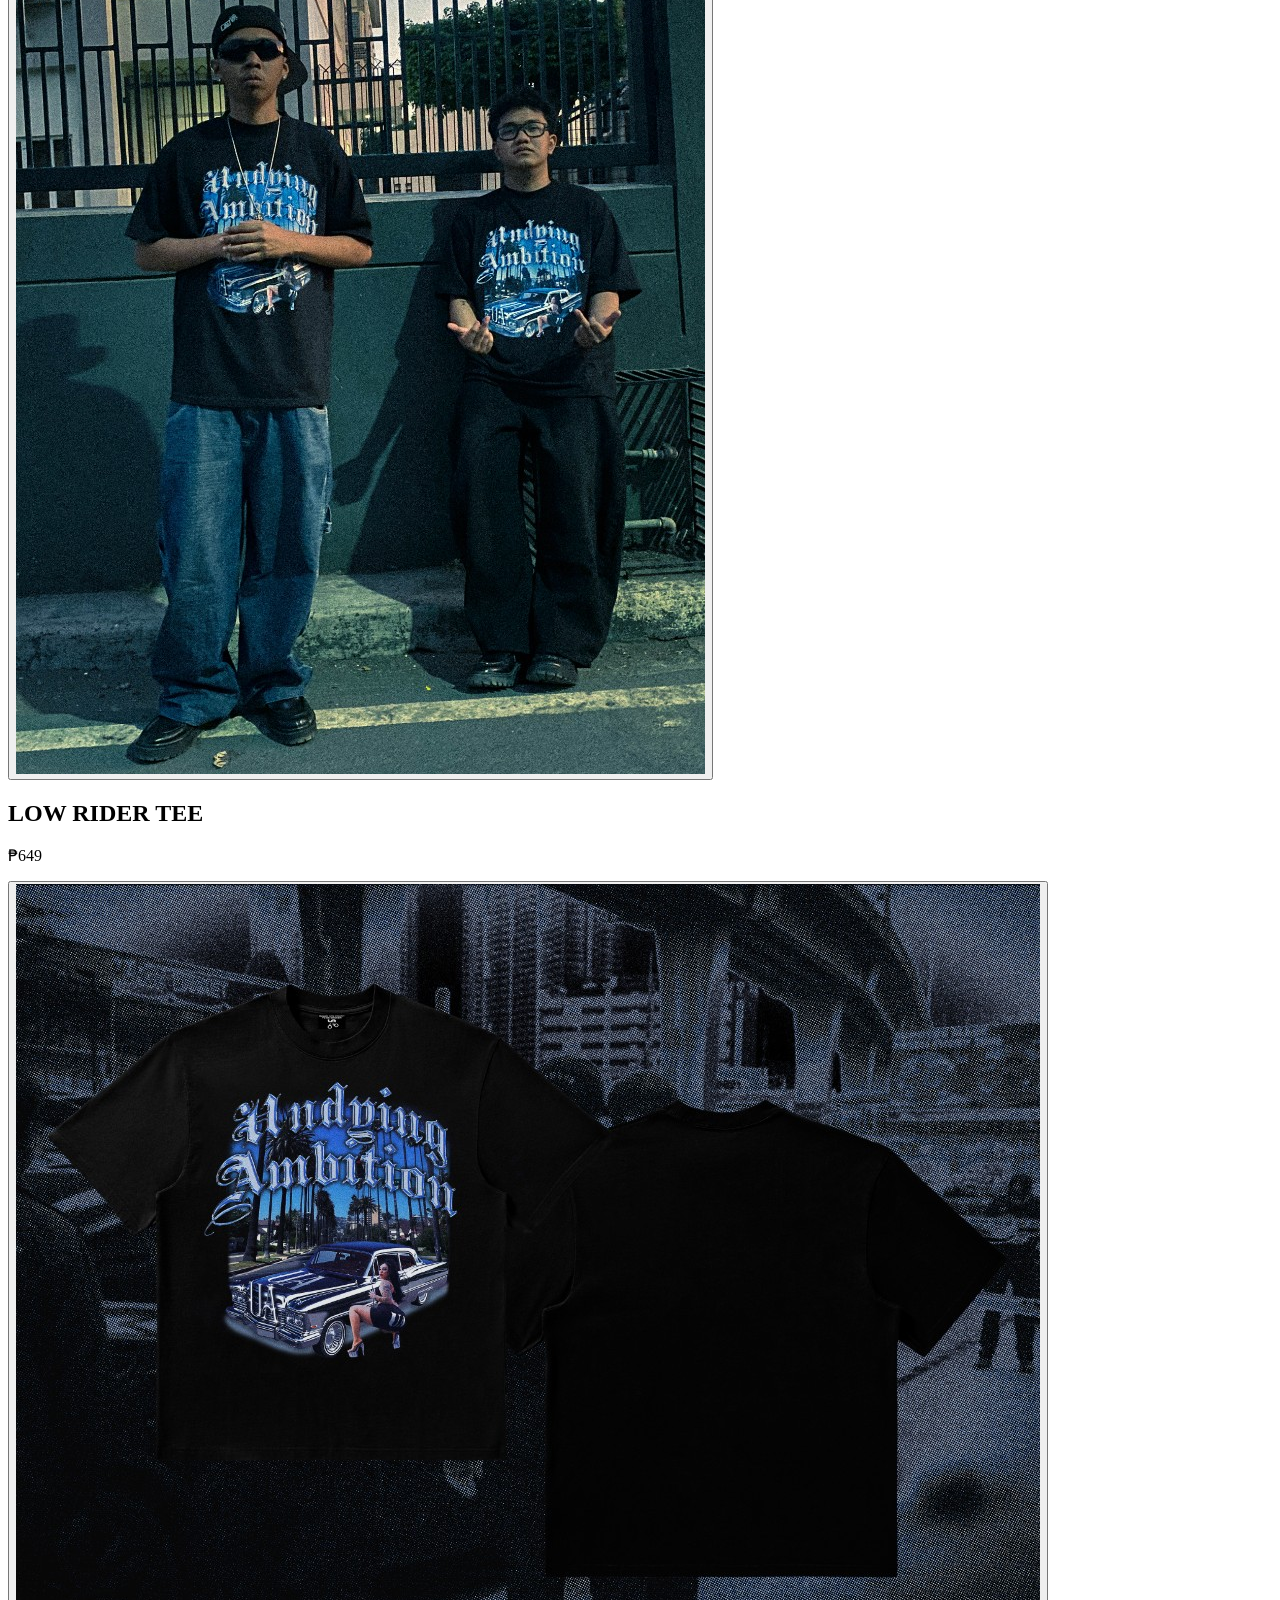
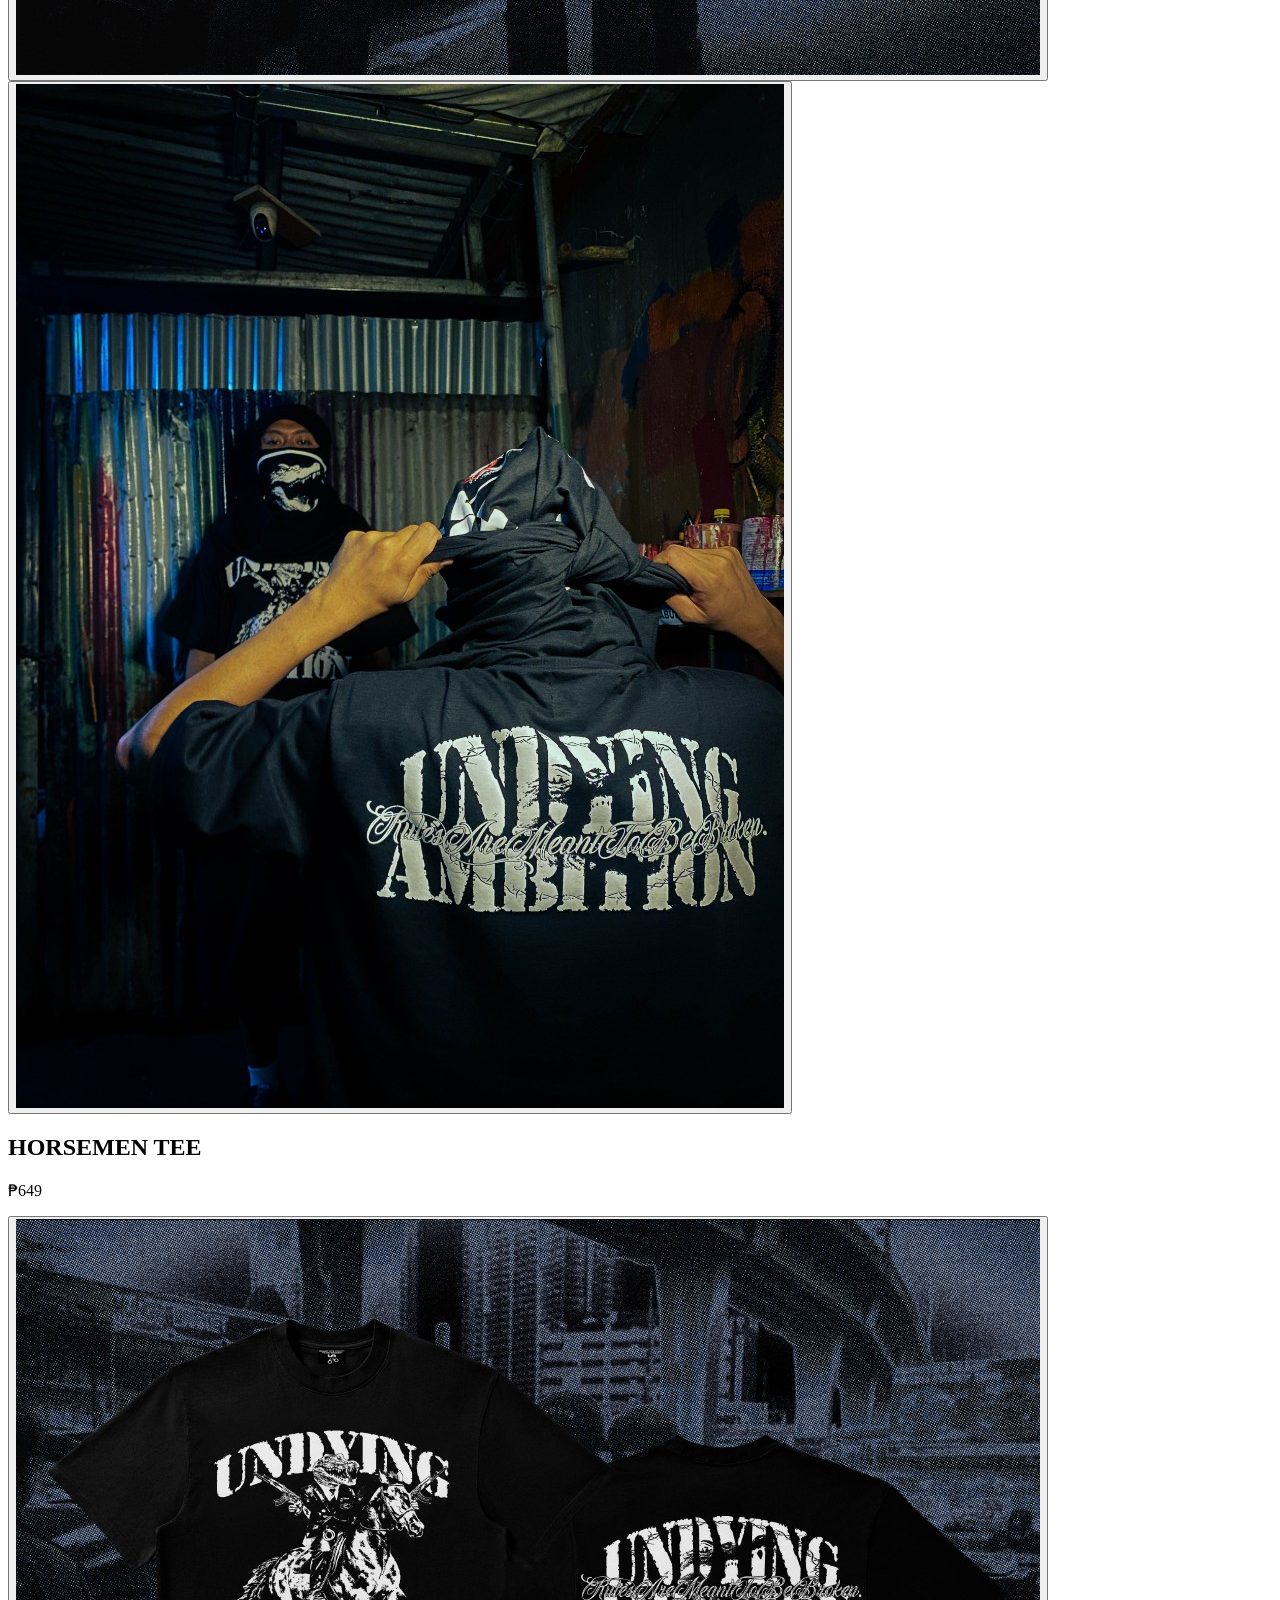
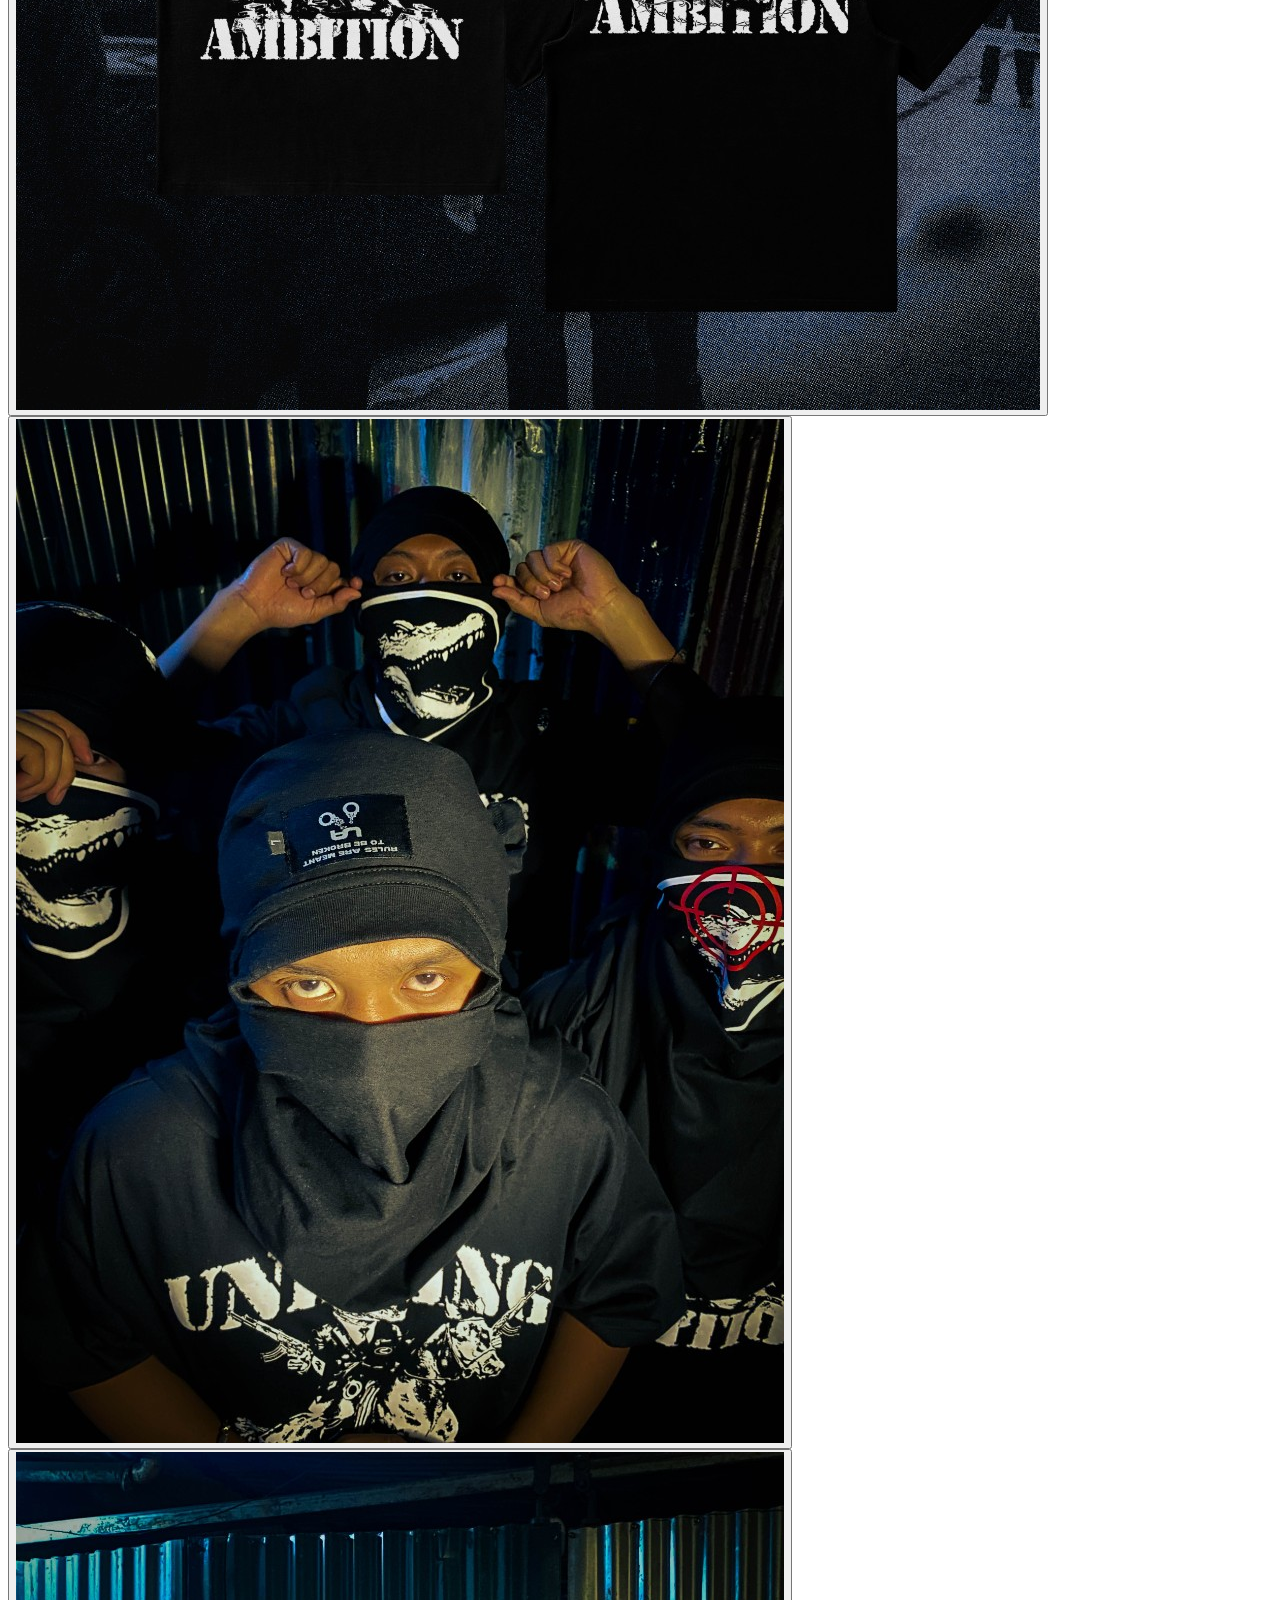
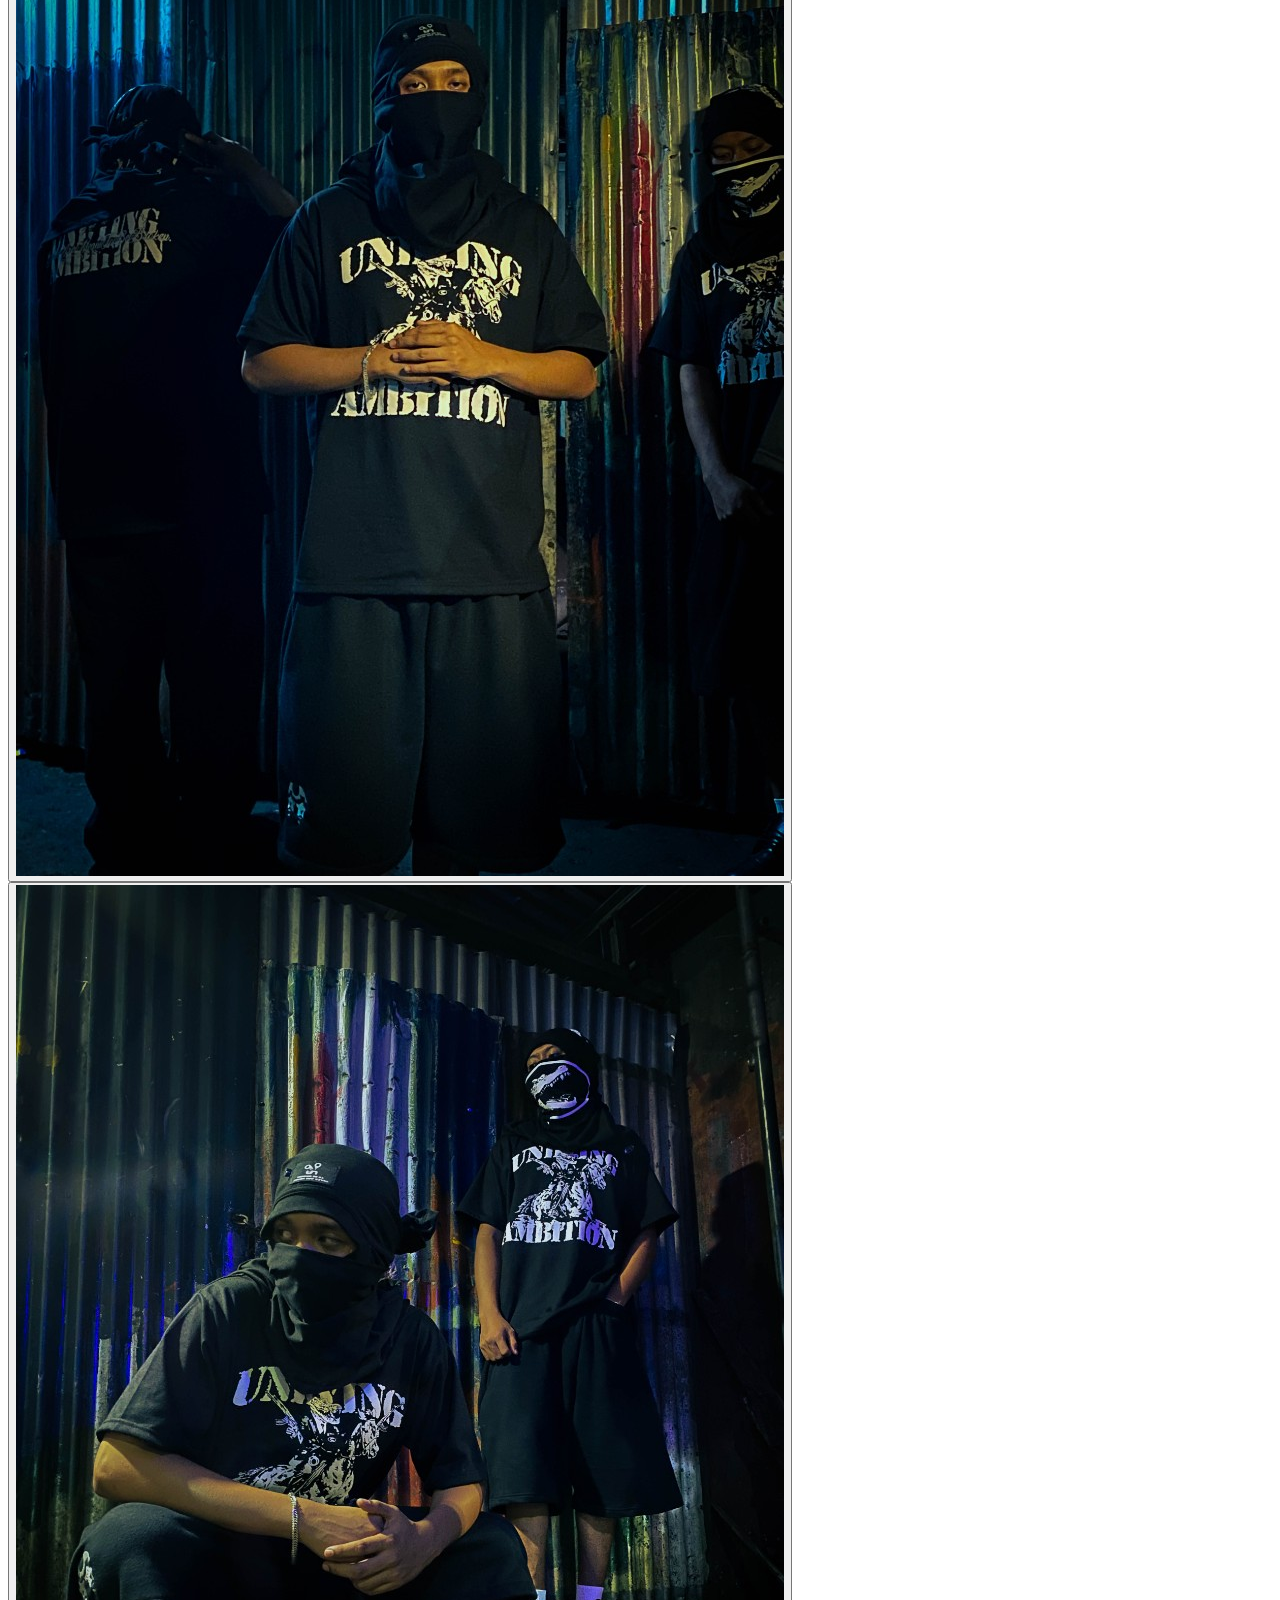
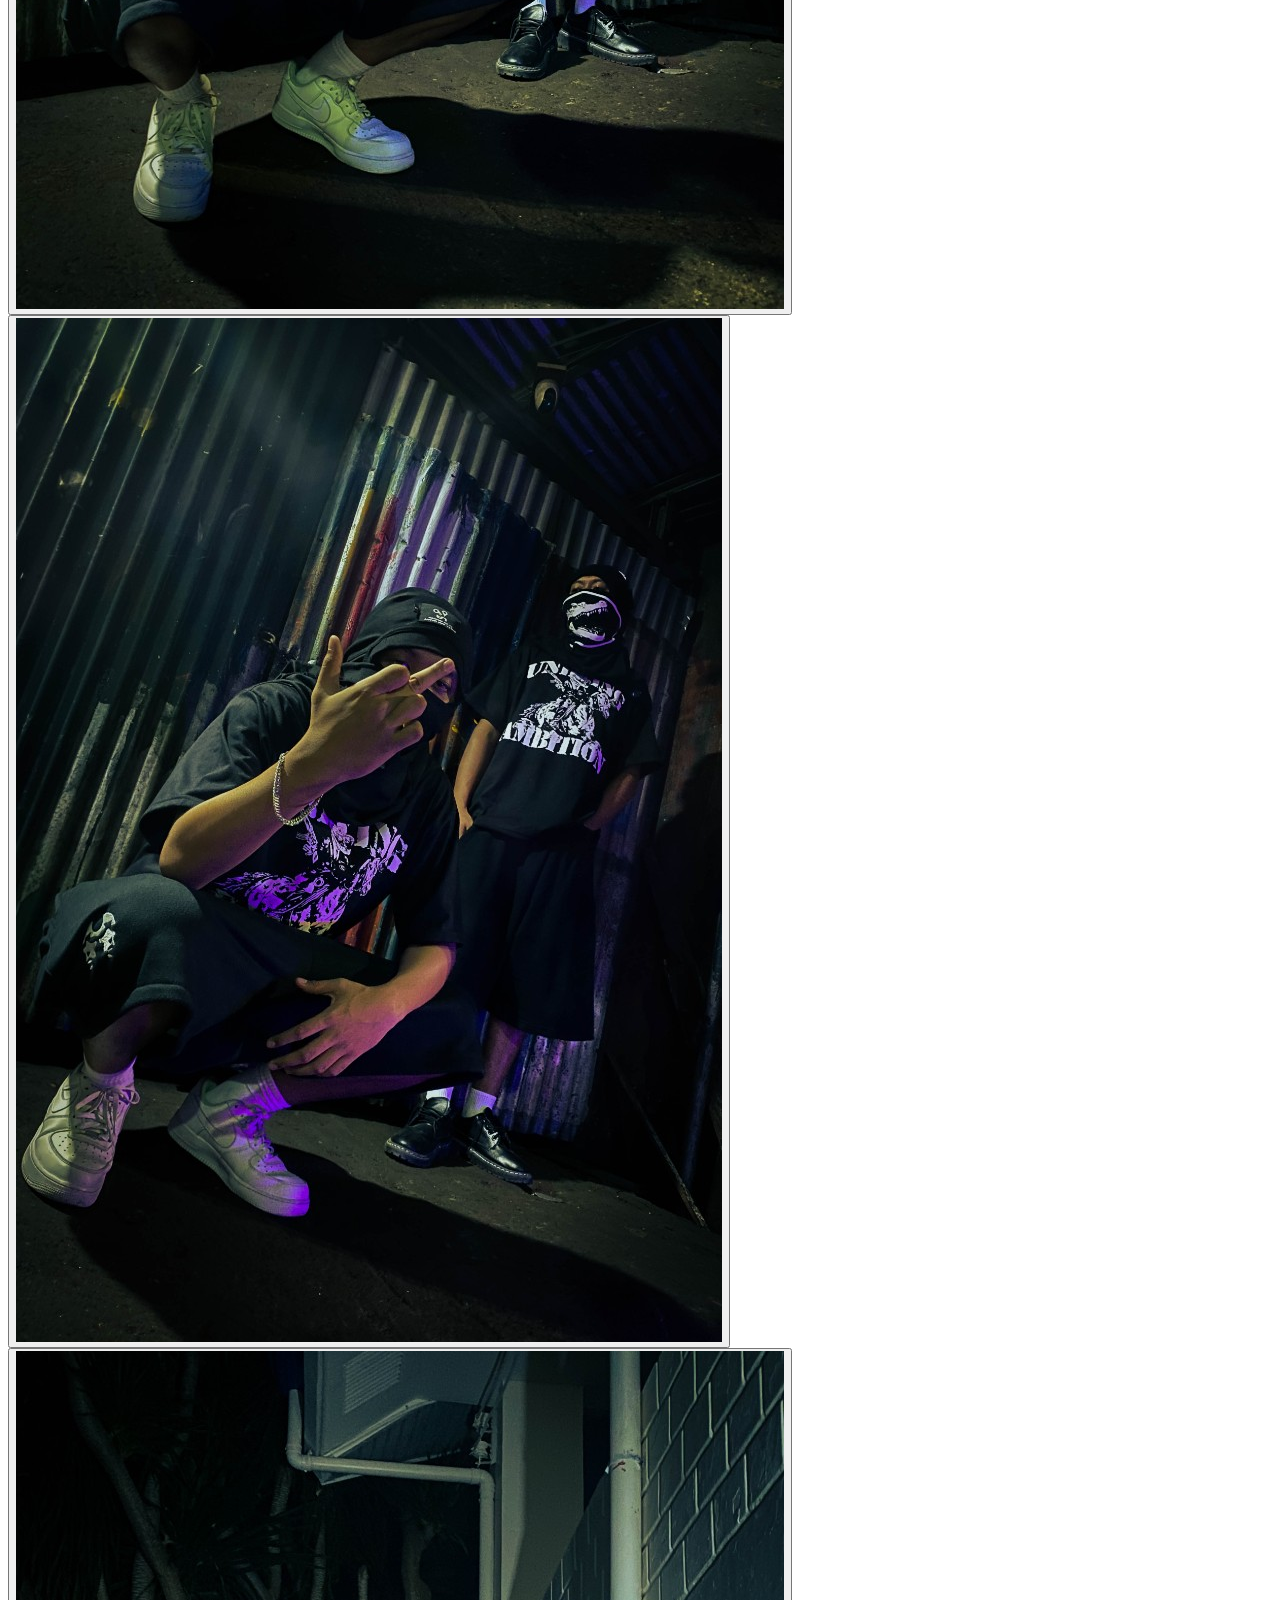
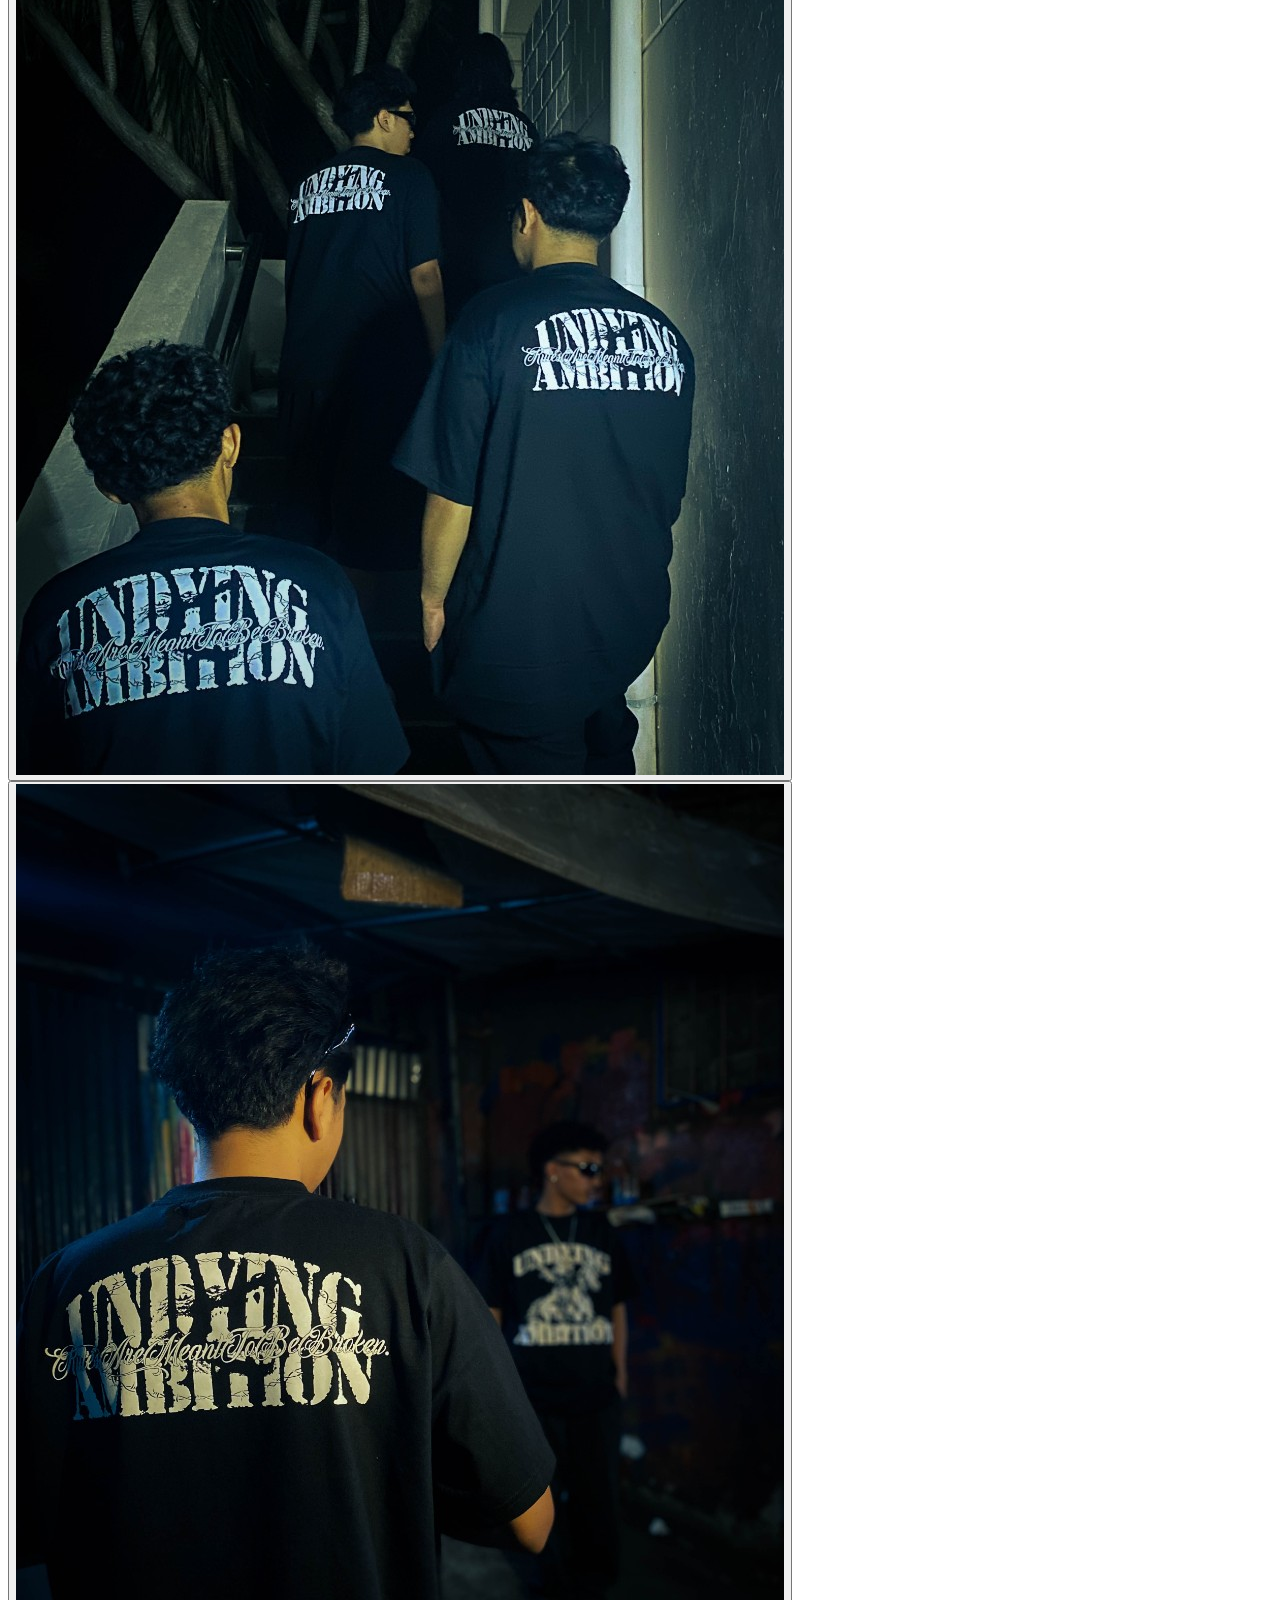
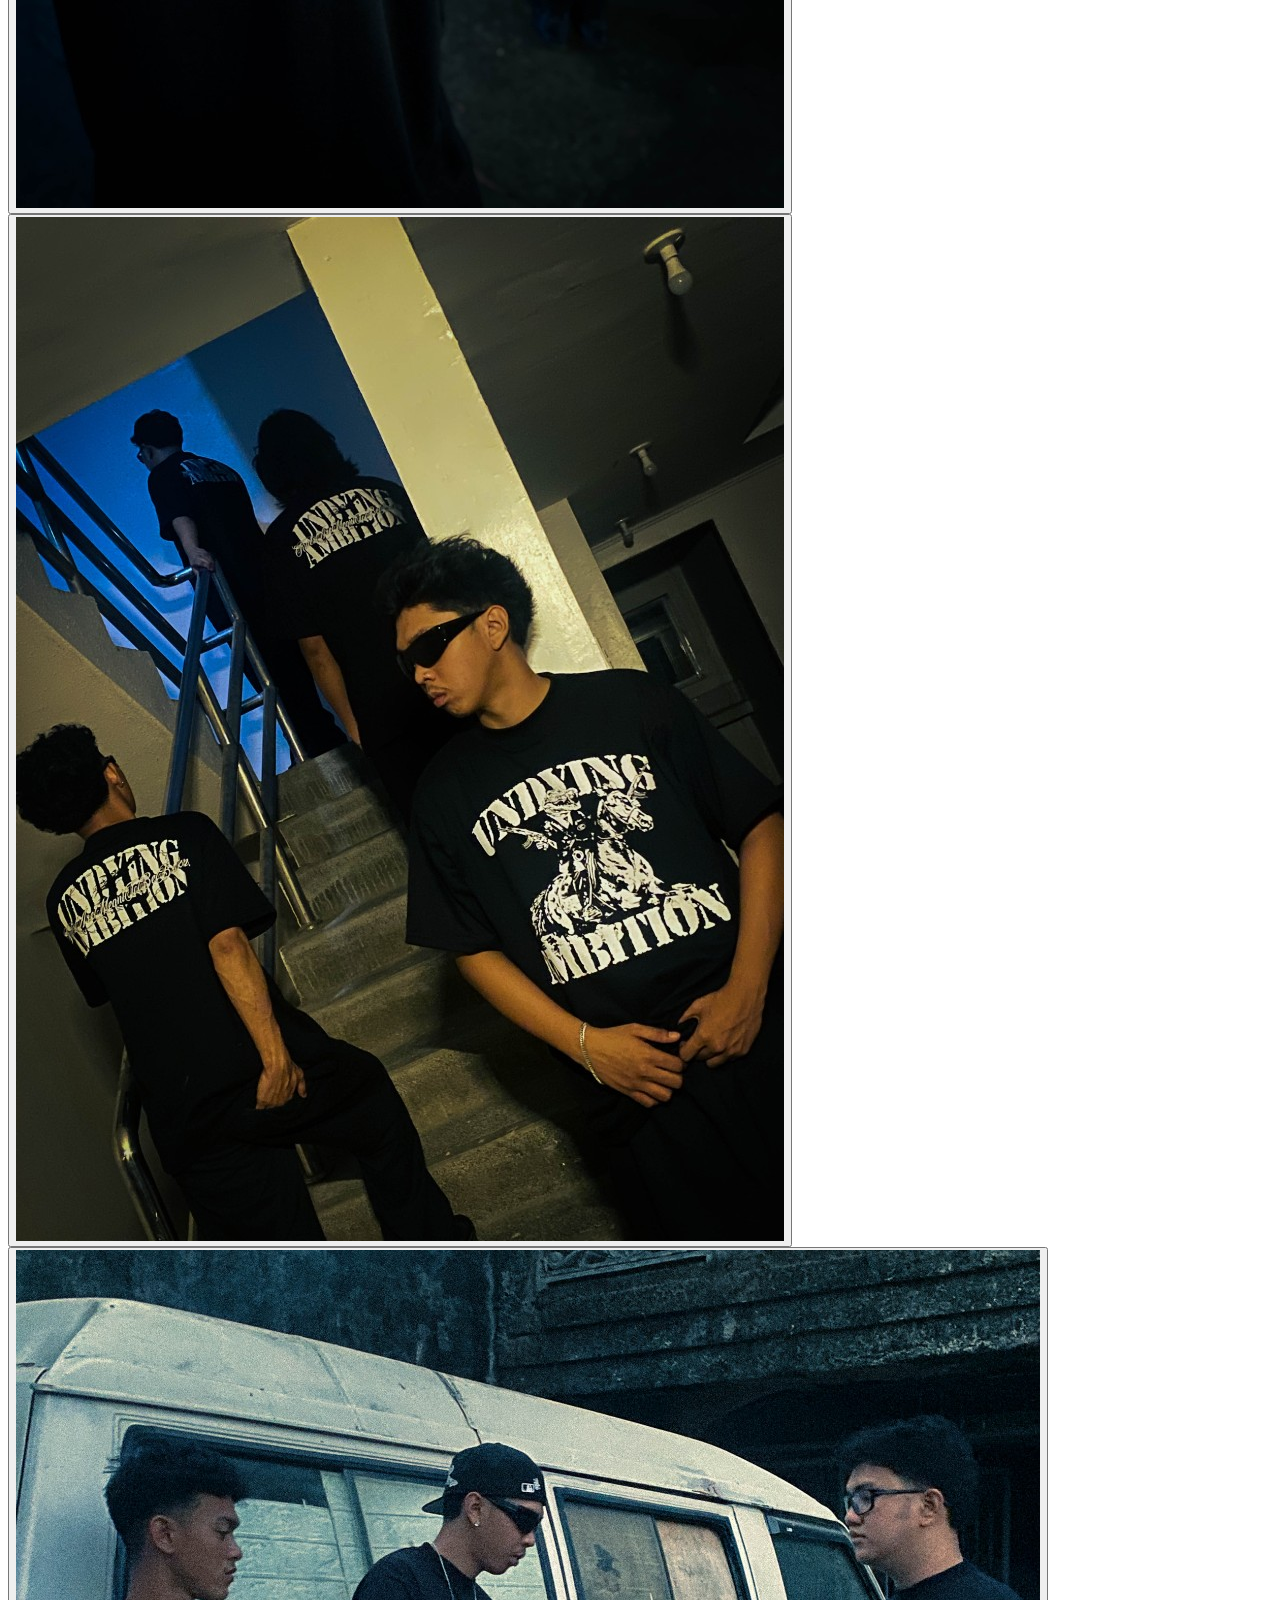
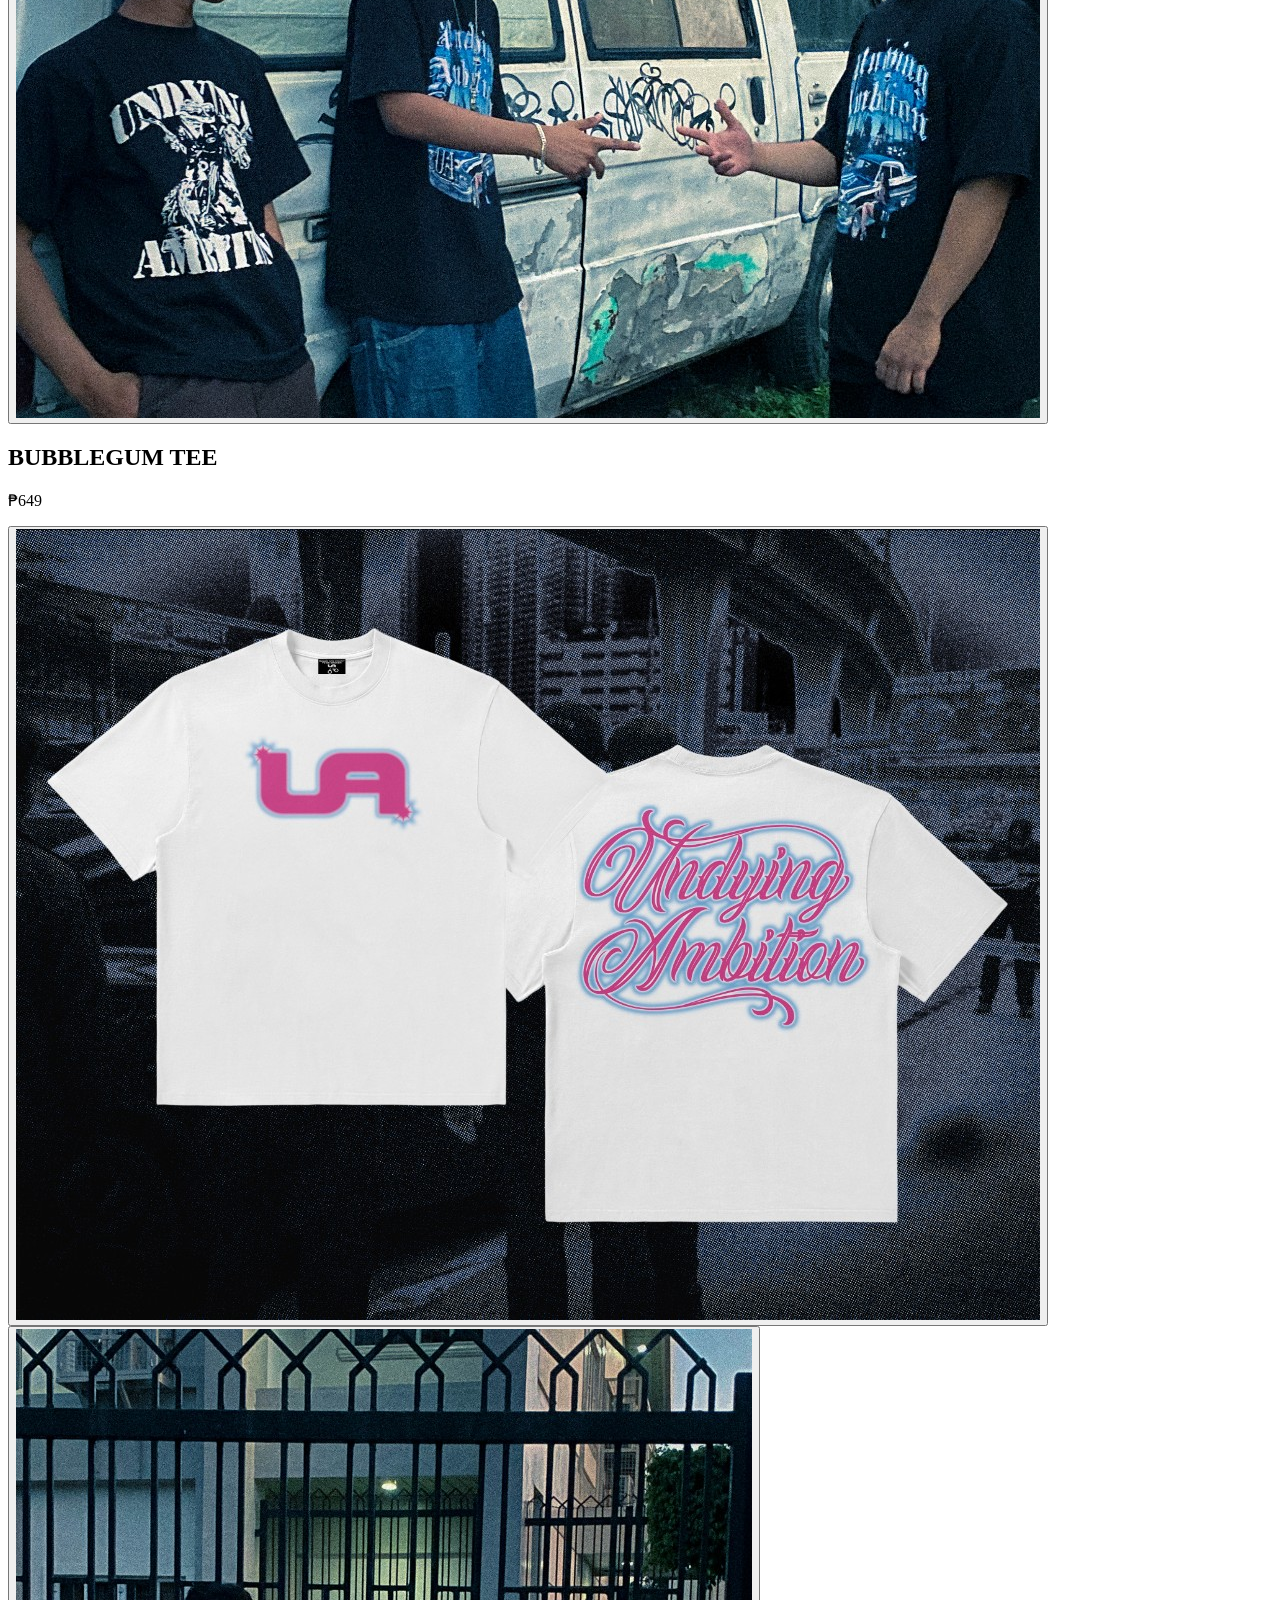
==== commit fb8a665c: "Fix GitHub Pages deploy and improve mobile responsiveness. Enable Pages via Actions, split build/dep" ====
--- a/gallery.html
+++ b/gallery.html
@@ -24,6 +24,7 @@
   <link rel="preconnect" href="https://fonts.googleapis.com" />
   <link rel="preconnect" href="https://fonts.gstatic.com" crossorigin />
   <link href="https://fonts.googleapis.com/css2?family=Bebas+Neue&family=Oswald:wght@400;500;600;700&display=swap" rel="stylesheet" />
+  <link rel="stylesheet" href="styles.css" />
   <style>
     .img-cover { object-fit: cover; }
     .gallery-item { cursor: zoom-in; }
@@ -33,10 +34,13 @@
 </head>
 <body class="bg-brand-black text-brand-white font-body antialiased">
   <header class="sticky top-0 z-50 border-b border-white/10 bg-brand-black/95 backdrop-blur">
-    <nav class="max-w-6xl mx-auto px-4 flex items-center justify-between h-16">
-      <a href="index.html#home" class="flex items-center gap-3">
-        <img src="assets/logo.png" alt="UA — Undying Ambition" class="h-10 w-10 object-contain flex-shrink-0 rounded-full" />
-        <span class="font-display text-2xl tracking-widest">UNDYING AMBITION</span>
+    <nav class="max-w-6xl mx-auto px-3 sm:px-4 flex items-center justify-between h-14 sm:h-16 min-w-0">
+      <a href="index.html#home" class="flex items-center gap-2 sm:gap-3 min-w-0 shrink">
+        <img src="assets/logo.png" alt="UA — Undying Ambition" class="h-9 w-9 sm:h-10 sm:w-10 object-contain flex-shrink-0 rounded-full" />
+        <span class="font-display text-lg sm:text-2xl tracking-wider sm:tracking-widest truncate">
+          <span class="sm:hidden">UA</span>
+          <span class="hidden sm:inline">UNDYING AMBITION</span>
+        </span>
       </a>
       <ul class="hidden md:flex gap-8">
         <li><a href="index.html#home" class="hover:text-brand-red transition">Home</a></li>
@@ -62,7 +66,7 @@
 
   <section class="py-16 border-b border-white/10">
     <div class="max-w-6xl mx-auto px-4 text-center">
-      <h1 class="font-display text-5xl md:text-6xl tracking-widest mb-4">GALLERY</h1>
+      <h1 class="font-display text-4xl sm:text-5xl md:text-6xl tracking-widest mb-4">GALLERY</h1>
       <p class="text-white/70 max-w-xl mx-auto">No Rules Trilogy — lookbook, mockups, at lifestyle shots. ₱649 bawat tee.</p>
     </div>
   </section>
@@ -84,18 +88,18 @@
 
       <h2 class="font-display text-3xl tracking-widest mb-2">LOW RIDER TEE</h2>
       <p class="text-white/60 text-sm mb-6">₱649</p>
-      <div class="grid grid-cols-2 md:grid-cols-3 gap-4 mb-16">
+      <div class="grid grid-cols-1 sm:grid-cols-2 md:grid-cols-3 gap-4 mb-16">
         <button type="button" class="gallery-item aspect-square border border-white/10 overflow-hidden rounded-lg" data-src="assets/low-rider-mockup.png" data-caption="LOW RIDER TEE — mockup">
           <img src="assets/low-rider-mockup.png" alt="Low Rider Tee mockup" class="w-full h-full img-cover hover:scale-105 transition duration-300" />
         </button>
-        <button type="button" class="gallery-item aspect-[3/4] border border-white/10 overflow-hidden rounded-lg col-span-2 md:col-span-1" data-src="assets/gallery-horsemen-lowrider.png" data-caption="LOW RIDER TEE — lifestyle">
+        <button type="button" class="gallery-item aspect-[3/4] border border-white/10 overflow-hidden rounded-lg sm:col-span-2 md:col-span-1" data-src="assets/gallery-horsemen-lowrider.png" data-caption="LOW RIDER TEE — lifestyle">
           <img src="assets/gallery-horsemen-lowrider.png" alt="Low Rider lifestyle" class="w-full h-full img-cover hover:scale-105 transition duration-300" />
         </button>
       </div>
 
       <h2 class="font-display text-3xl tracking-widest mb-2">HORSEMEN TEE</h2>
       <p class="text-white/60 text-sm mb-6">₱649</p>
-      <div class="grid grid-cols-2 md:grid-cols-3 gap-4 mb-16">
+      <div class="grid grid-cols-1 sm:grid-cols-2 md:grid-cols-3 gap-4 mb-16">
         <button type="button" class="gallery-item aspect-square border border-white/10 overflow-hidden rounded-lg" data-src="assets/horsemen-mockup.png" data-caption="HORSEMEN TEE — mockup">
           <img src="assets/horsemen-mockup.png" alt="Horsemen Tee mockup" class="w-full h-full img-cover hover:scale-105 transition duration-300" />
         </button>
@@ -127,7 +131,7 @@
 
       <h2 class="font-display text-3xl tracking-widest mb-2">BUBBLEGUM TEE</h2>
       <p class="text-white/60 text-sm mb-6">₱649</p>
-      <div class="grid grid-cols-2 md:grid-cols-3 gap-4 mb-16">
+      <div class="grid grid-cols-1 sm:grid-cols-2 md:grid-cols-3 gap-4 mb-16">
         <button type="button" class="gallery-item aspect-square border border-white/10 overflow-hidden rounded-lg" data-src="assets/bubblegum-mockup.png" data-caption="BUBBLEGUM TEE — mockup">
           <img src="assets/bubblegum-mockup.png" alt="Bubblegum Tee mockup" class="w-full h-full img-cover hover:scale-105 transition duration-300" />
         </button>
@@ -149,11 +153,13 @@
     </div>
   </section>
 
-  <section class="py-12 border-t border-white/10 text-center">
+  <section class="py-12 border-t border-white/10 text-center px-4">
     <p class="text-white/80 mb-1">Ready to order?</p>
     <p class="text-white/50 text-sm mb-6">Handa ka na bang mag-order?</p>
-    <a href="index.html#shop" class="inline-block px-8 py-3 border-2 border-brand-red text-brand-red font-semibold hover:bg-brand-red hover:text-white transition mr-4">SHOP</a>
-    <a id="order-via-fb" href="https://www.facebook.com/profile.php?id=61584714136561" target="_blank" rel="noopener" class="inline-block px-8 py-3 bg-brand-red text-white font-semibold hover:opacity-90 transition">Order on Facebook · Mag-order sa Facebook</a>
+    <div class="flex flex-col sm:flex-row justify-center items-stretch sm:items-center gap-3 max-w-md sm:max-w-none mx-auto">
+      <a href="index.html#shop" class="inline-block px-8 py-3 border-2 border-brand-red text-brand-red font-semibold hover:bg-brand-red hover:text-white transition">SHOP</a>
+      <a id="order-via-fb" href="https://www.facebook.com/profile.php?id=61584714136561" target="_blank" rel="noopener" class="inline-block px-4 sm:px-8 py-3 bg-brand-red text-white text-sm sm:text-base font-semibold hover:opacity-90 transition">Order on Facebook · Mag-order sa Facebook</a>
+    </div>
   </section>
 
   <footer class="py-8 border-t border-white/10">
--- a/styles.css
+++ b/styles.css
@@ -0,0 +1,23 @@
+html,
+body {
+  overflow-x: hidden;
+}
+
+img,
+video {
+  max-width: 100%;
+  height: auto;
+}
+
+.gallery-item img {
+  width: 100%;
+  height: 100%;
+  object-fit: cover;
+}
+
+@media (max-width: 639px) {
+  .gallery-item.aspect-square,
+  .gallery-item.aspect-\[3\/4\] {
+    min-height: 14rem;
+  }
+}
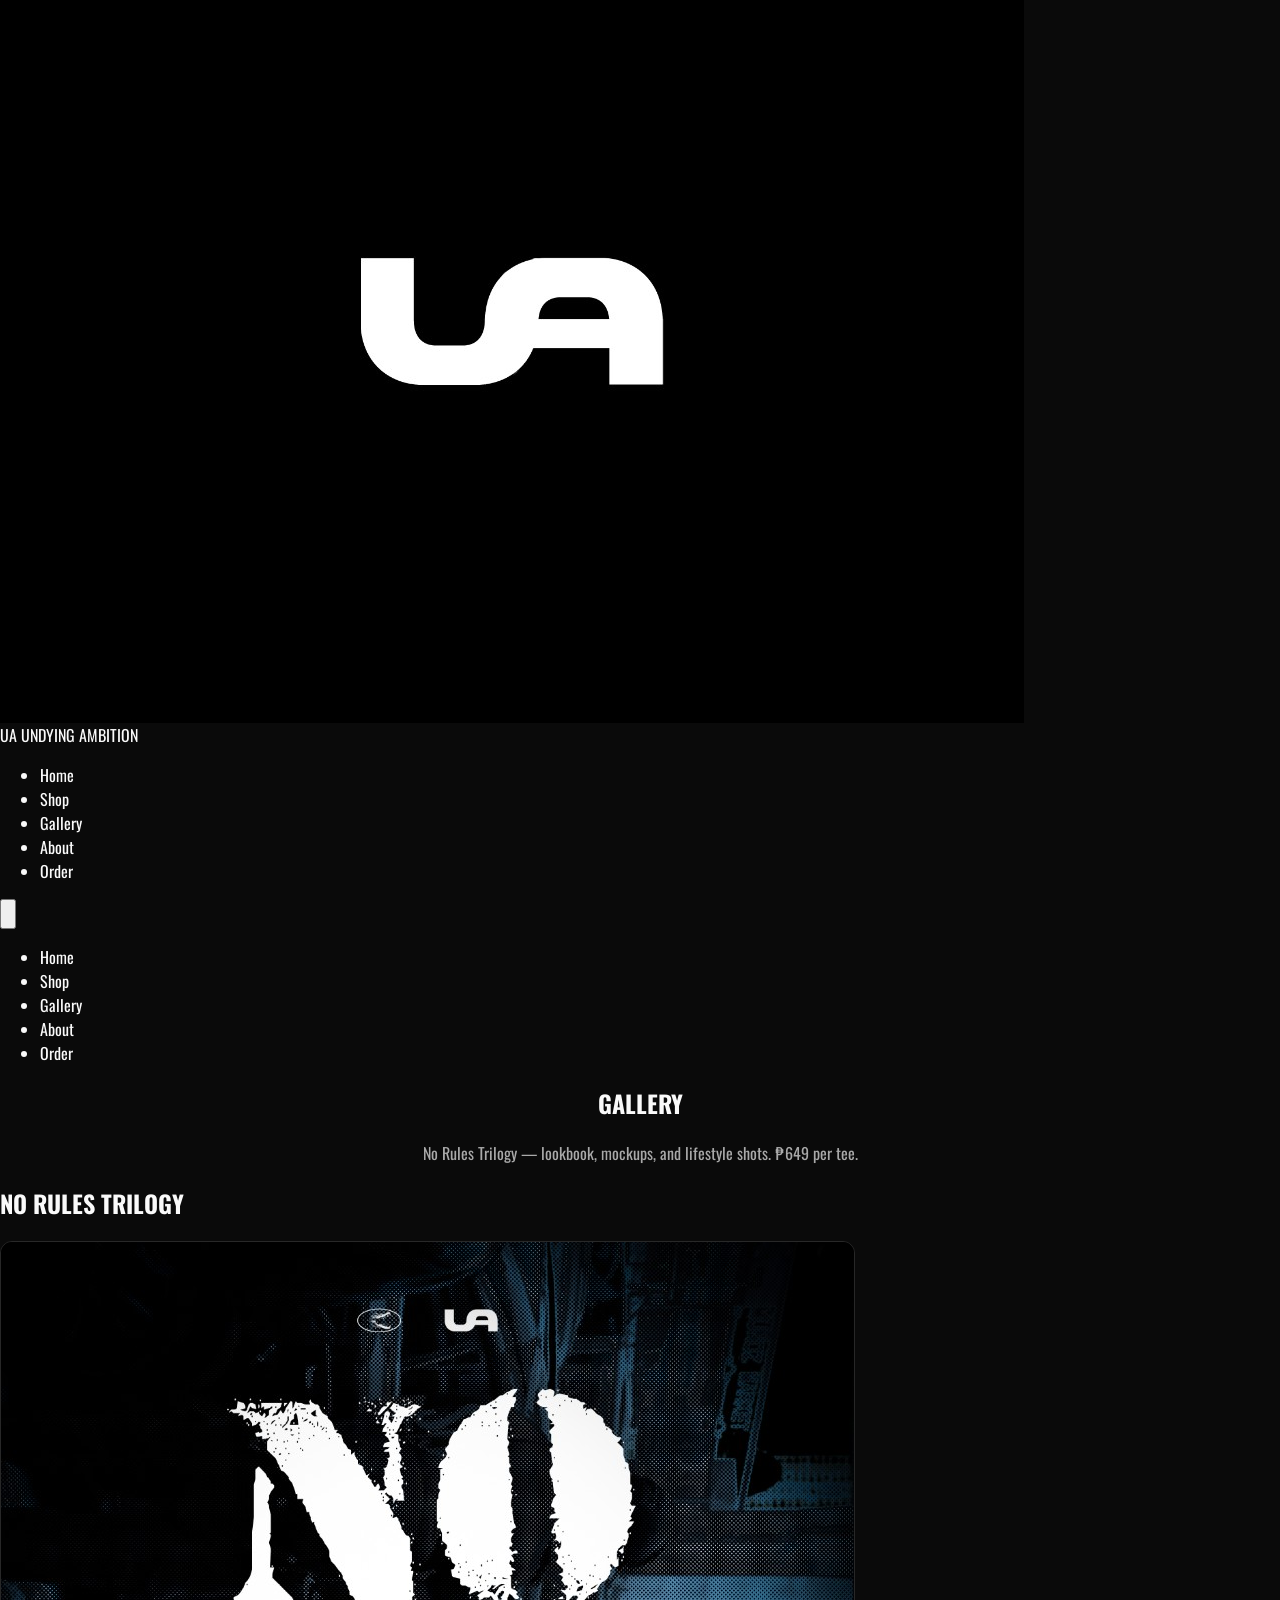
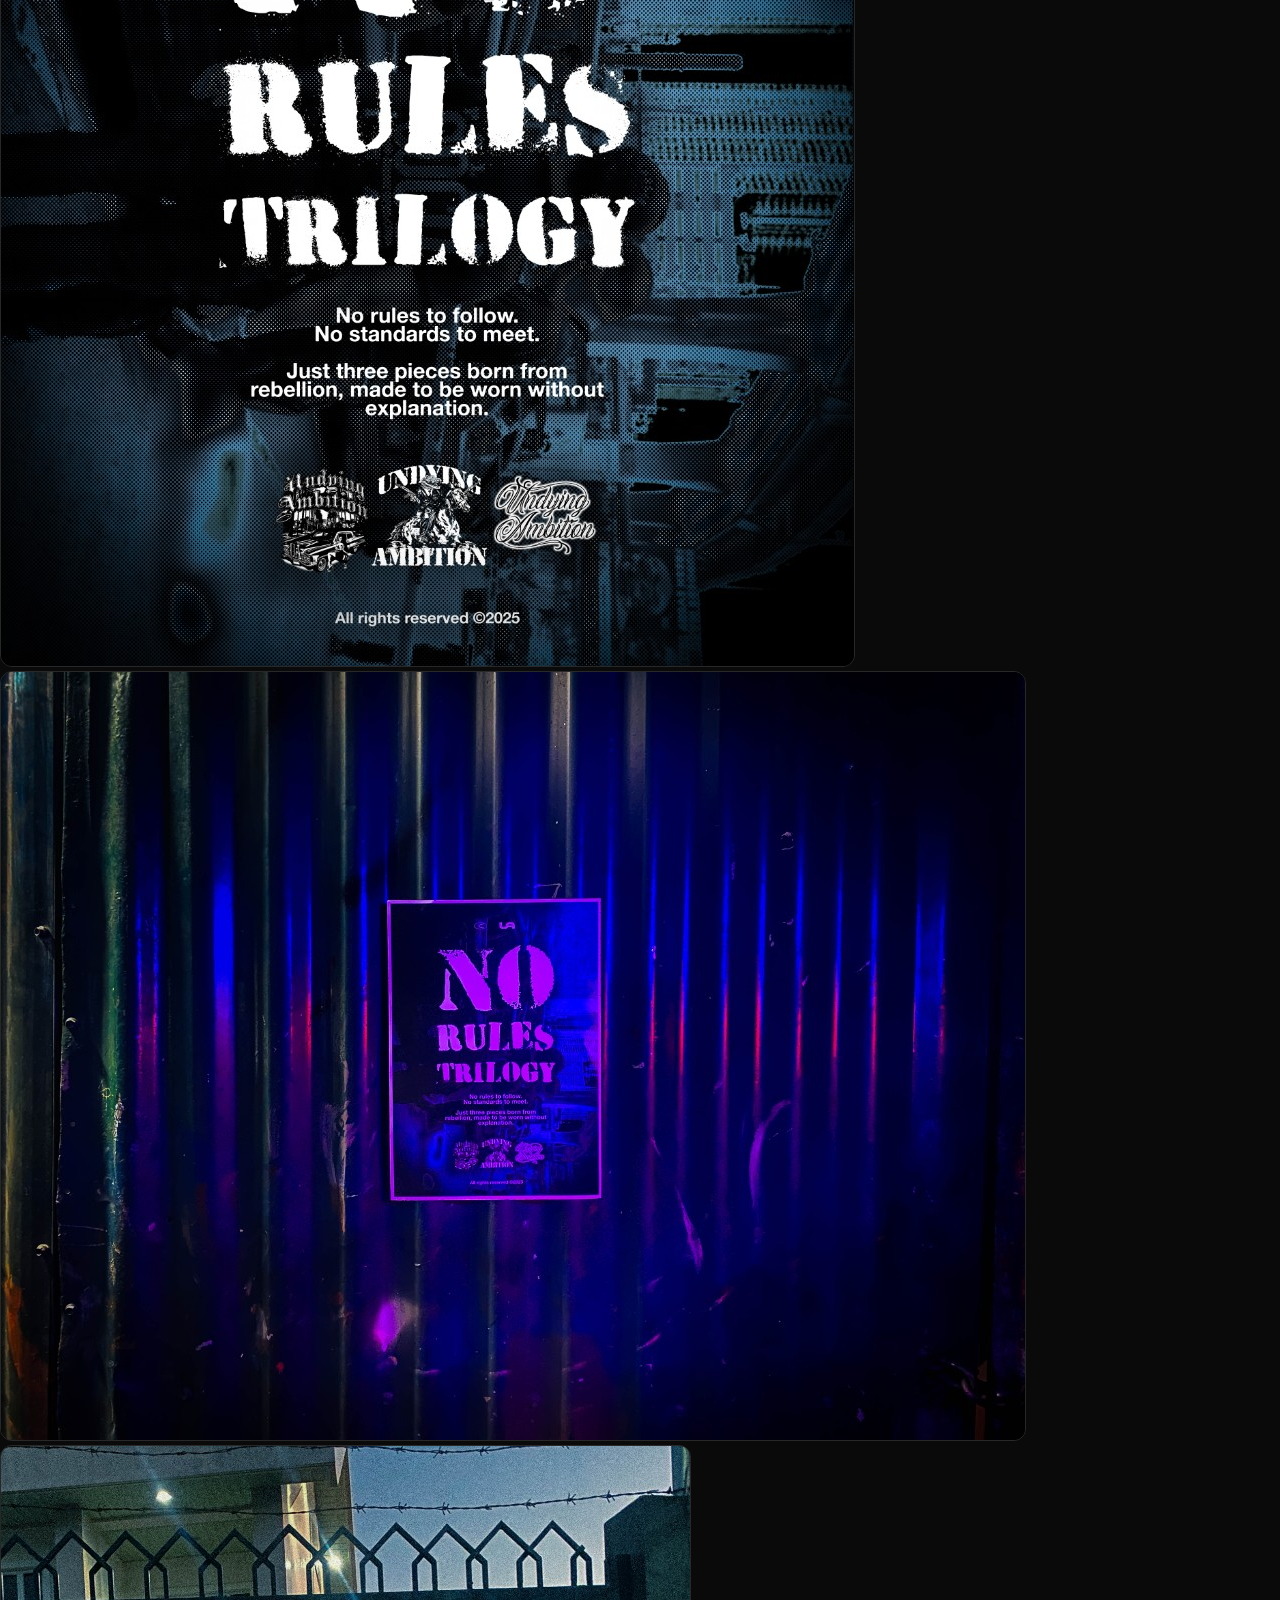
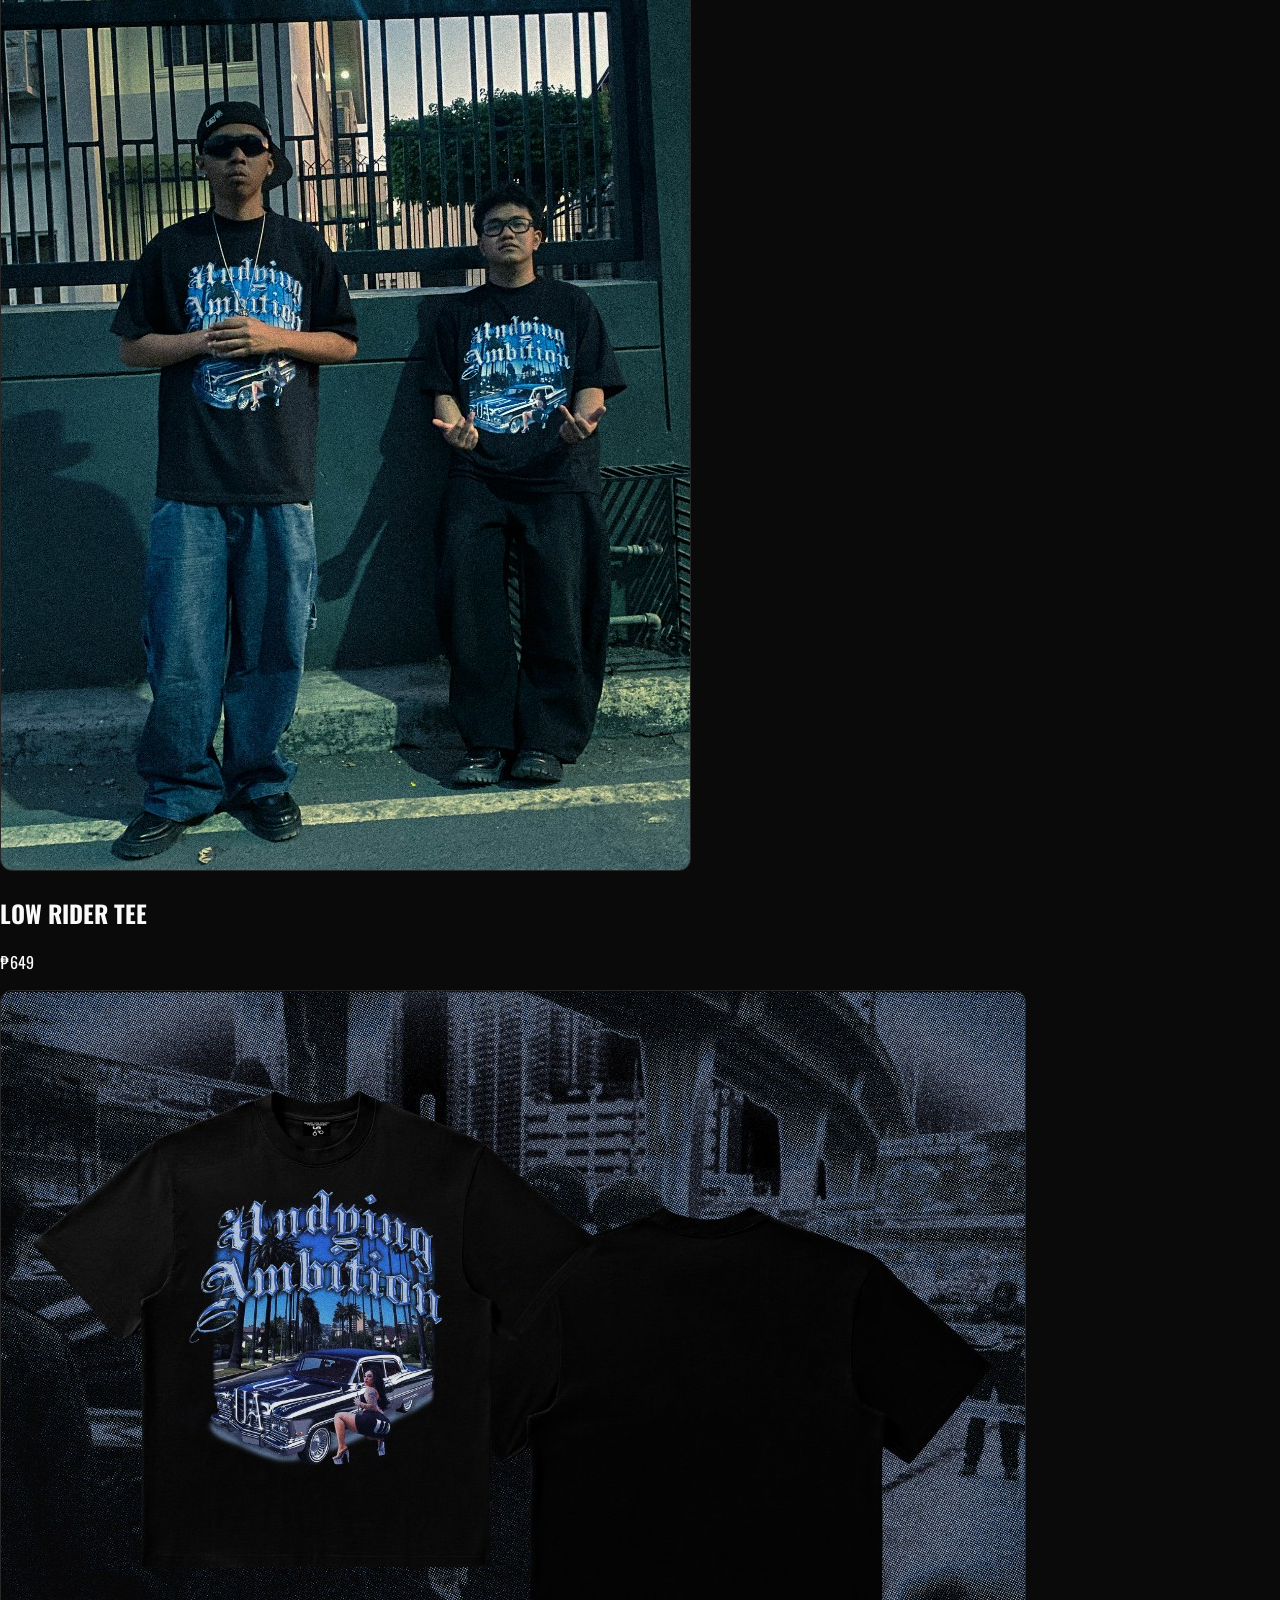
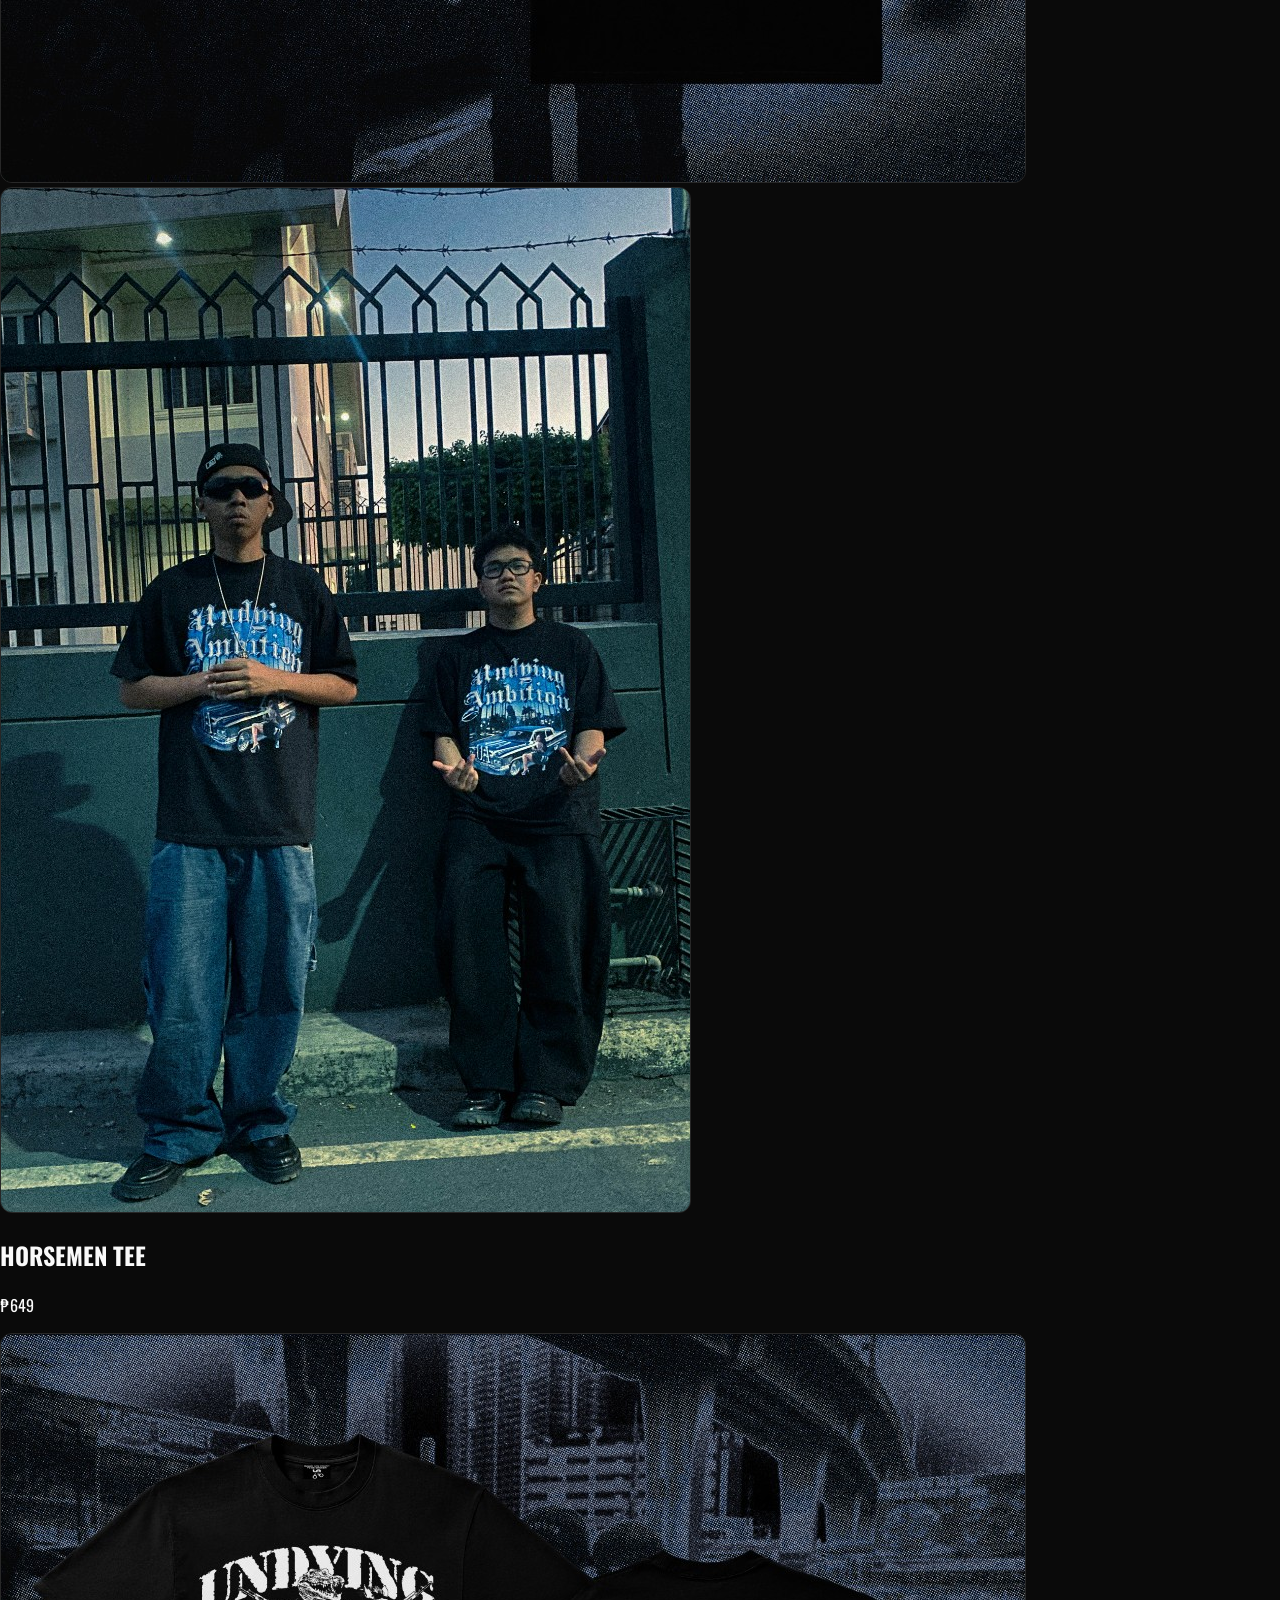
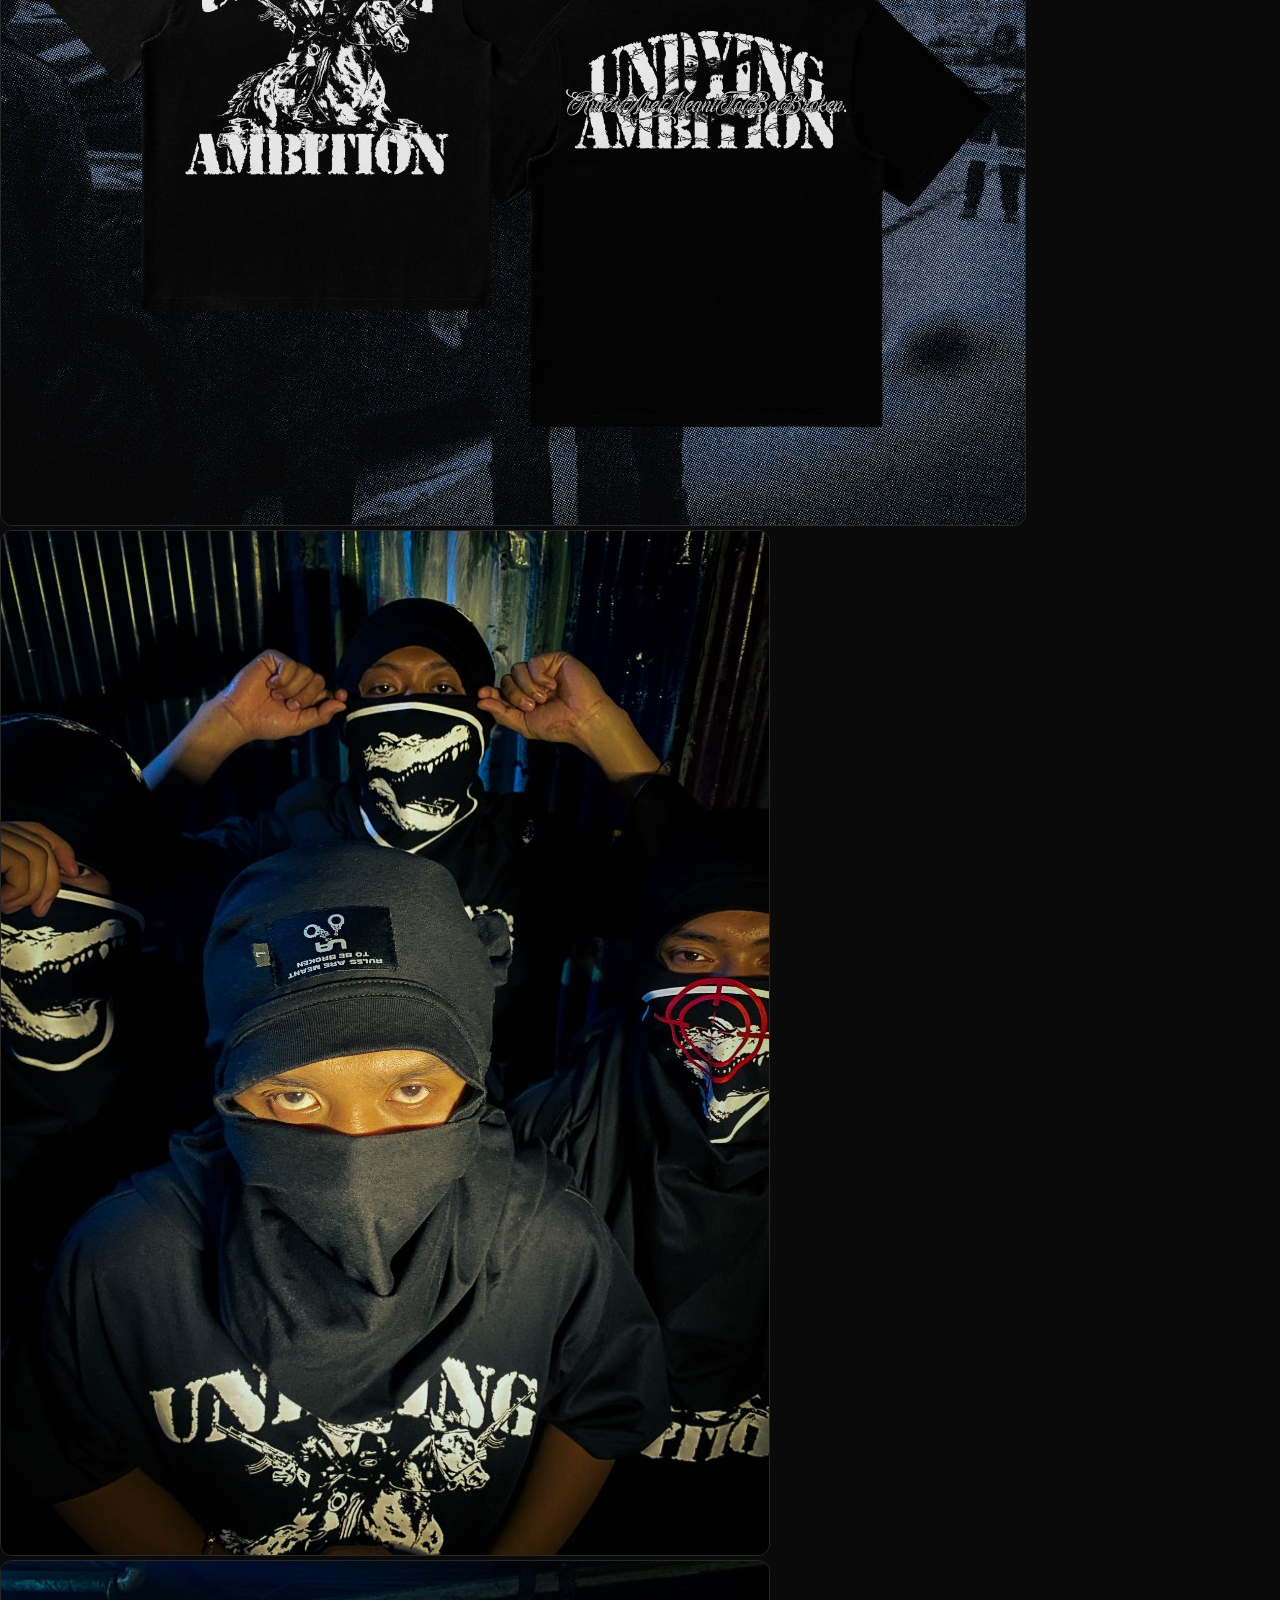
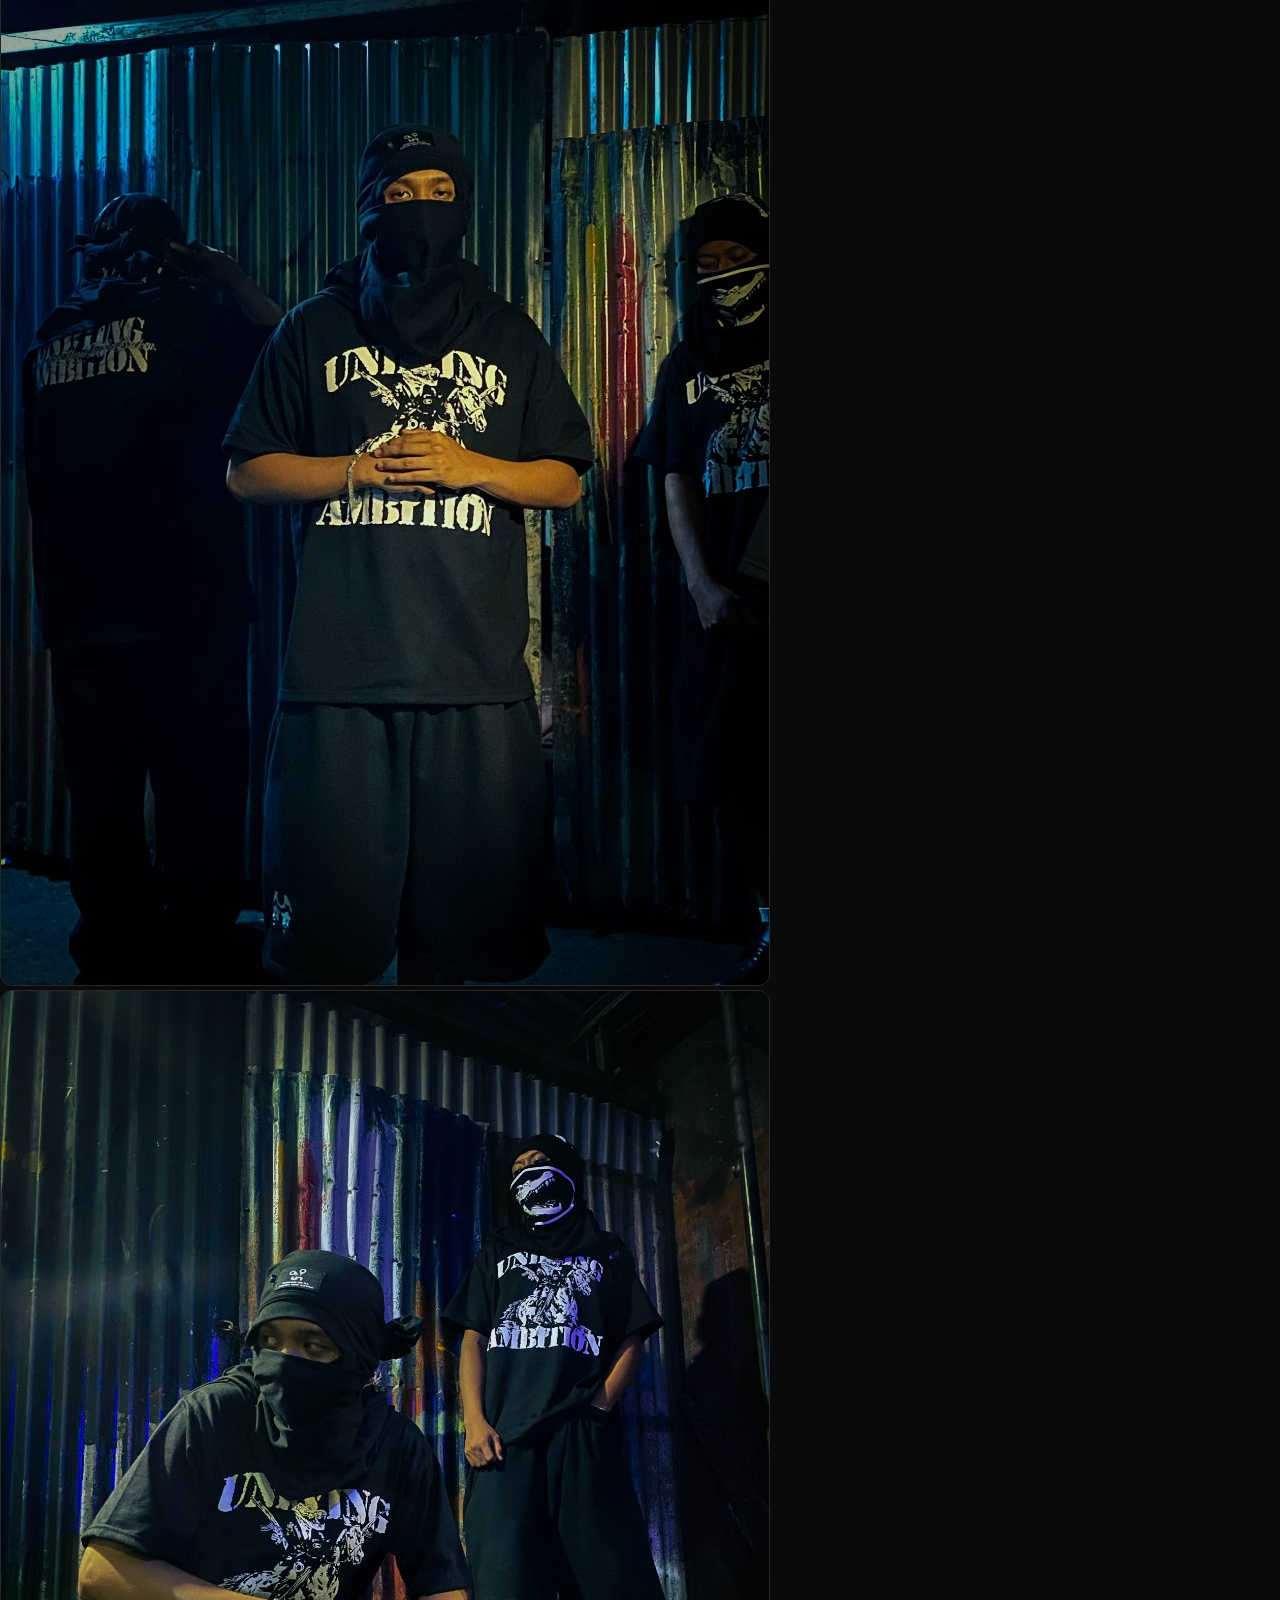
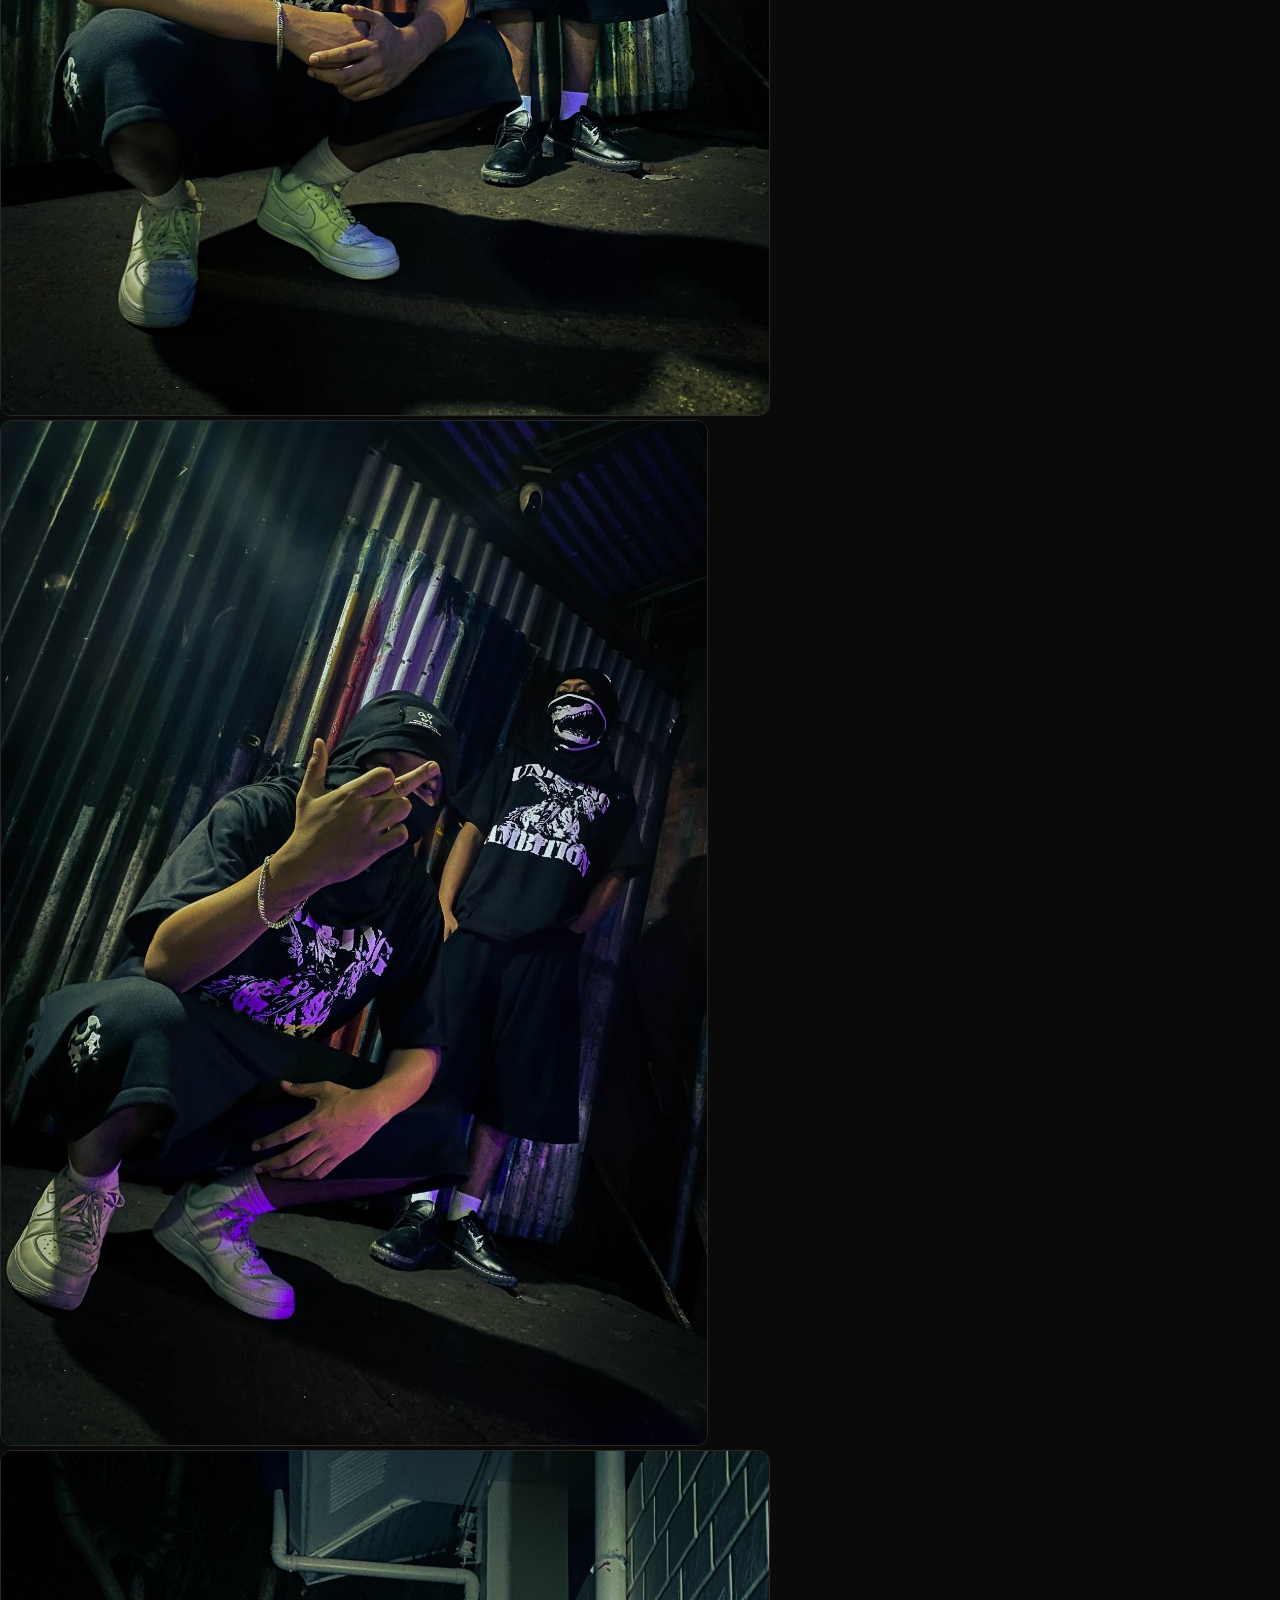
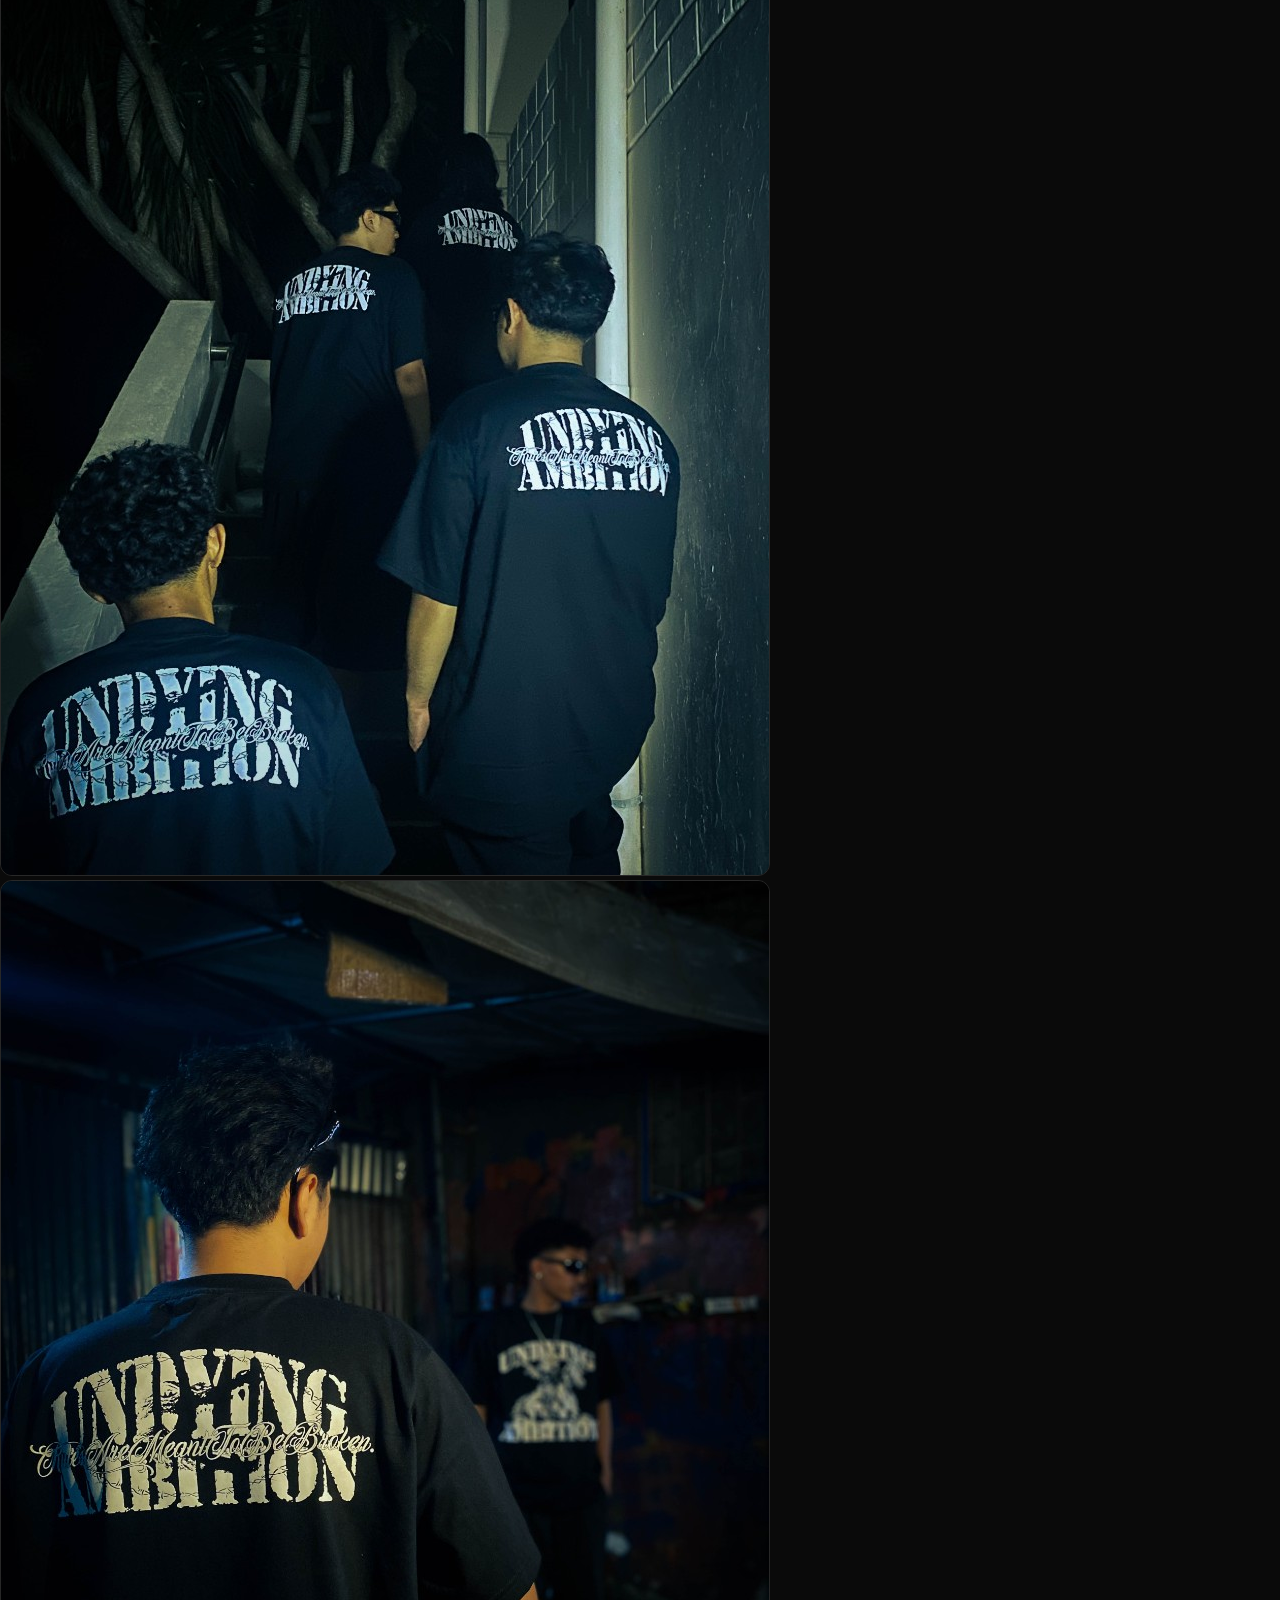
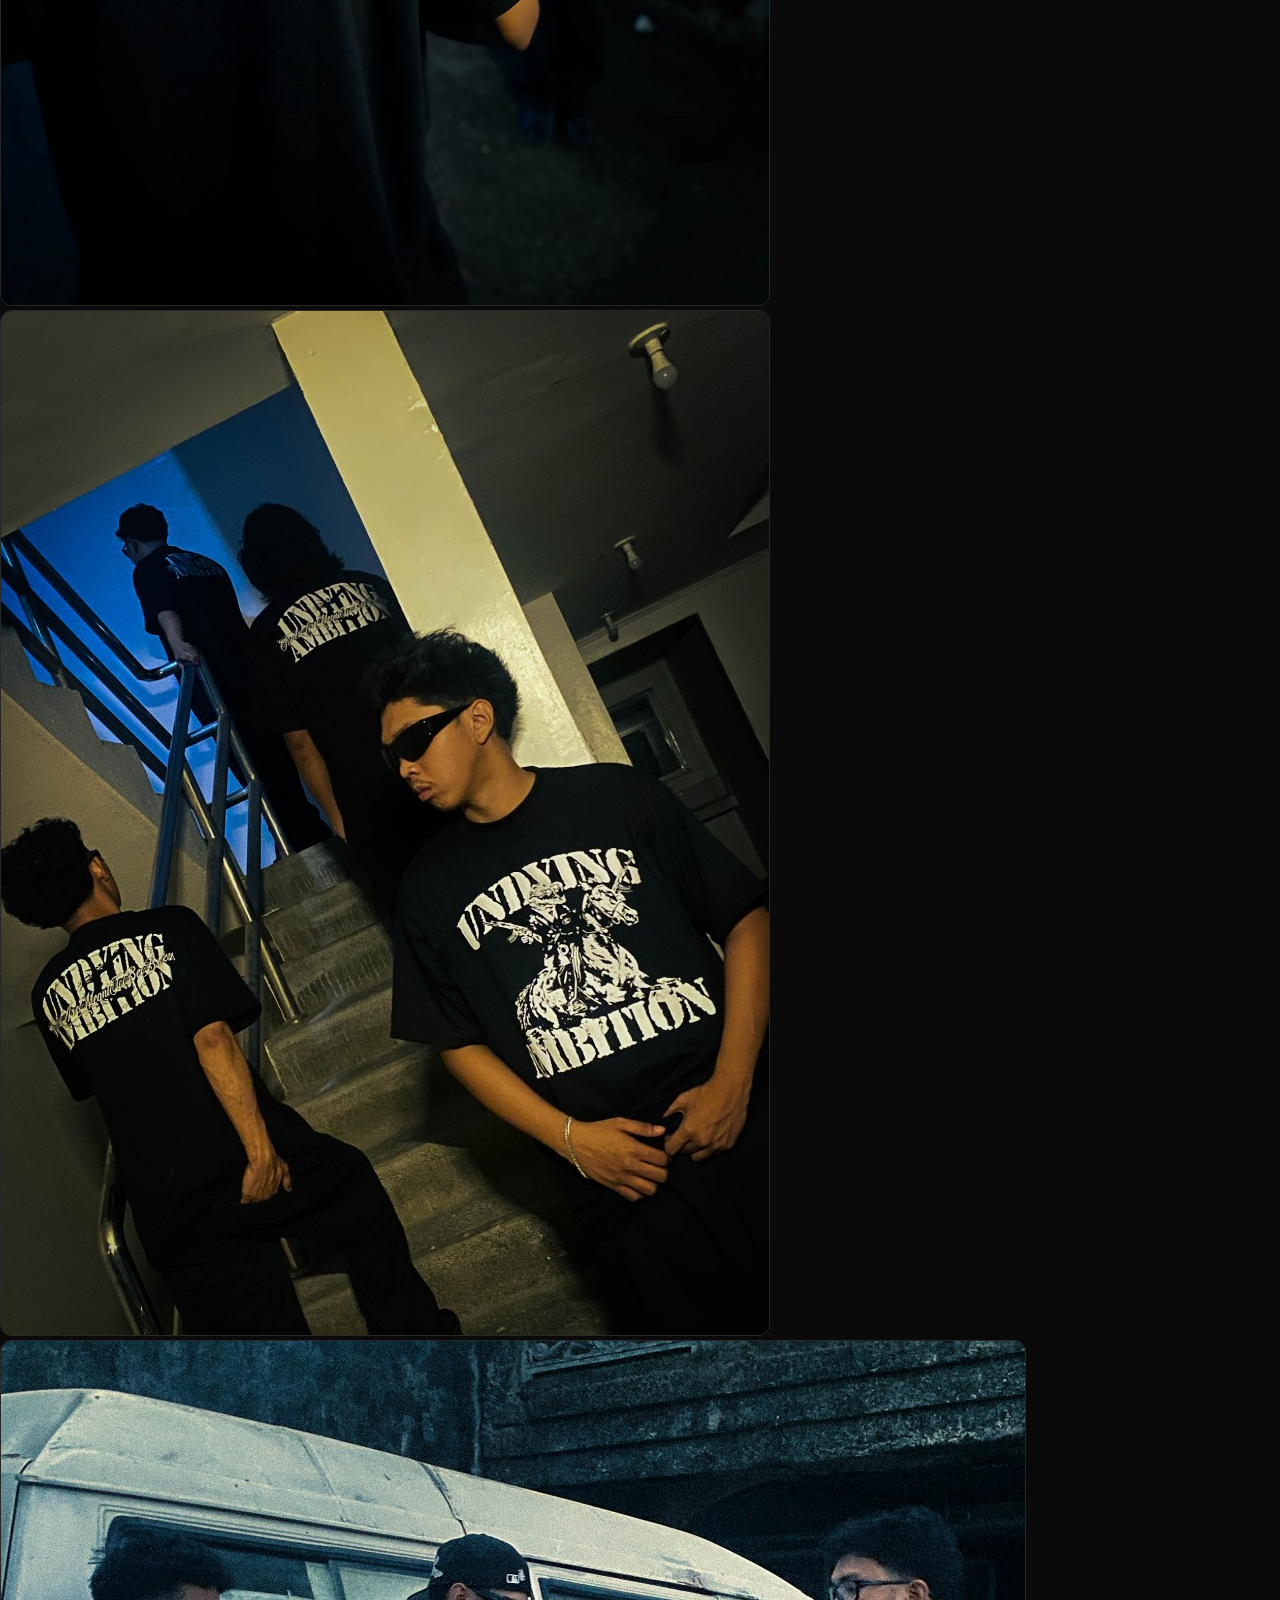
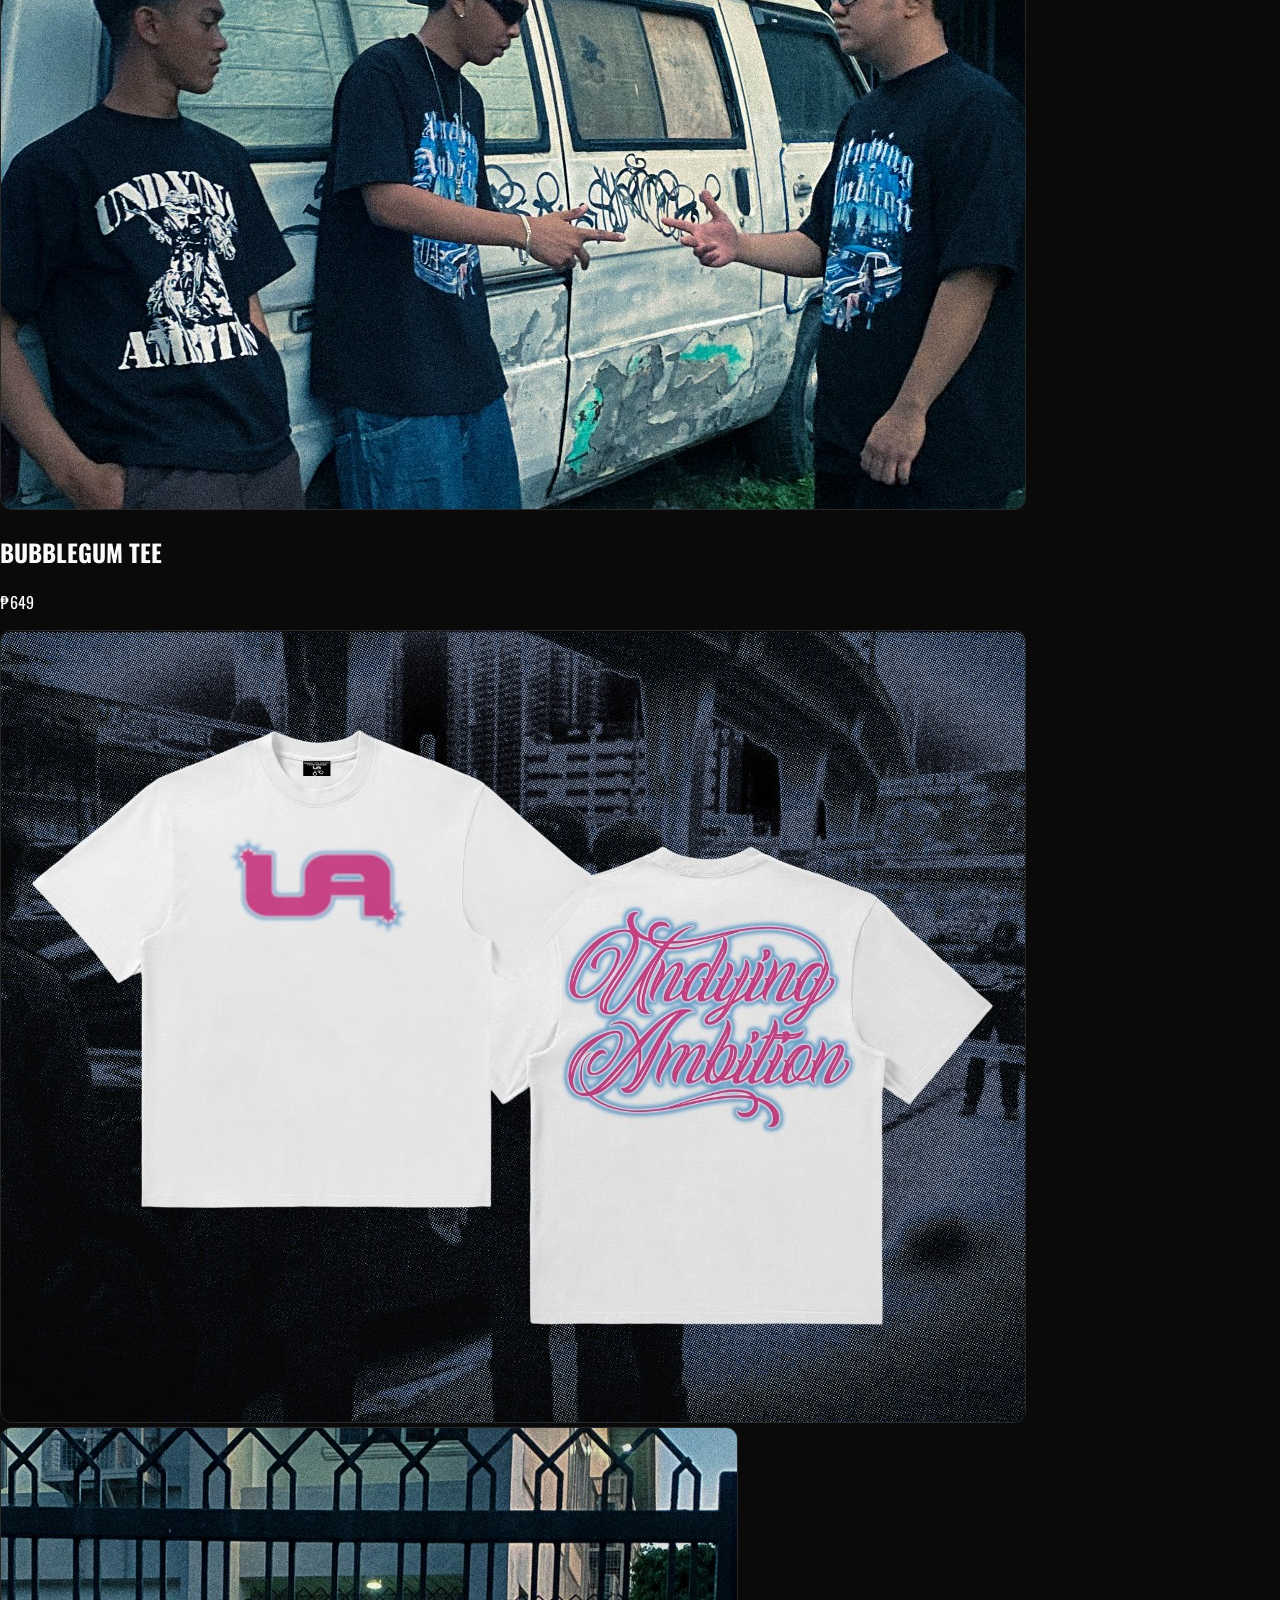
==== commit 9c56ac87: "Update gallery and site: swap Low Rider image, bubblegum photos, video hero. Remove gallery-horsemen" ====
--- a/gallery.html
+++ b/gallery.html
@@ -1,38 +1,16 @@
 <!DOCTYPE html>
-<html lang="tl">
+<html lang="en">
 <head>
   <meta charset="UTF-8" />
   <meta name="viewport" content="width=device-width, initial-scale=1.0" />
   <title>Gallery | Undying Ambition</title>
   <link rel="icon" href="assets/favicon.png" type="image/png" />
-  <script src="https://cdn.tailwindcss.com"></script>
-  <script>
-    tailwind.config = {
-      theme: {
-        extend: {
-          colors: {
-            brand: { black: '#0a0a0a', red: '#dc2626', white: '#fafafa' },
-          },
-          fontFamily: {
-            display: ['Bebas Neue', 'Impact', 'sans-serif'],
-            body: ['Oswald', 'system-ui', 'sans-serif'],
-          },
-        },
-      },
-    };
-  </script>
   <link rel="preconnect" href="https://fonts.googleapis.com" />
   <link rel="preconnect" href="https://fonts.gstatic.com" crossorigin />
   <link href="https://fonts.googleapis.com/css2?family=Bebas+Neue&family=Oswald:wght@400;500;600;700&display=swap" rel="stylesheet" />
-  <link rel="stylesheet" href="styles.css" />
-  <style>
-    .img-cover { object-fit: cover; }
-    .gallery-item { cursor: zoom-in; }
-    #lightbox { display: none; }
-    #lightbox.open { display: flex; }
-  </style>
+  <link rel="stylesheet" href="style.css" />
 </head>
-<body class="bg-brand-black text-brand-white font-body antialiased">
+<body>
   <header class="sticky top-0 z-50 border-b border-white/10 bg-brand-black/95 backdrop-blur">
     <nav class="max-w-6xl mx-auto px-3 sm:px-4 flex items-center justify-between h-14 sm:h-16 min-w-0">
       <a href="index.html#home" class="flex items-center gap-2 sm:gap-3 min-w-0 shrink">
@@ -67,7 +45,7 @@
   <section class="py-16 border-b border-white/10">
     <div class="max-w-6xl mx-auto px-4 text-center">
       <h1 class="font-display text-4xl sm:text-5xl md:text-6xl tracking-widest mb-4">GALLERY</h1>
-      <p class="text-white/70 max-w-xl mx-auto">No Rules Trilogy — lookbook, mockups, at lifestyle shots. ₱649 bawat tee.</p>
+      <p class="section__subtitle" style="margin-bottom: 0;">No Rules Trilogy — lookbook, mockups, and lifestyle shots. ₱649 per tee.</p>
     </div>
   </section>
 
@@ -92,8 +70,8 @@
         <button type="button" class="gallery-item aspect-square border border-white/10 overflow-hidden rounded-lg" data-src="assets/low-rider-mockup.png" data-caption="LOW RIDER TEE — mockup">
           <img src="assets/low-rider-mockup.png" alt="Low Rider Tee mockup" class="w-full h-full img-cover hover:scale-105 transition duration-300" />
         </button>
-        <button type="button" class="gallery-item aspect-[3/4] border border-white/10 overflow-hidden rounded-lg sm:col-span-2 md:col-span-1" data-src="assets/gallery-horsemen-lowrider.png" data-caption="LOW RIDER TEE — lifestyle">
-          <img src="assets/gallery-horsemen-lowrider.png" alt="Low Rider lifestyle" class="w-full h-full img-cover hover:scale-105 transition duration-300" />
+        <button type="button" class="gallery-item aspect-[3/4] border border-white/10 overflow-hidden rounded-lg sm:col-span-2 md:col-span-1" data-src="assets/gallery-three-tees.png" data-caption="LOW RIDER TEE — lifestyle">
+          <img src="assets/gallery-three-tees.png" alt="Low Rider Tee lifestyle" class="w-full h-full img-cover hover:scale-105 transition duration-300" loading="lazy" />
         </button>
       </div>
 
@@ -144,6 +122,24 @@
         <button type="button" class="gallery-item aspect-[3/4] border border-white/10 overflow-hidden rounded-lg" data-src="assets/gallery-bubblegum-van.png" data-caption="BUBBLEGUM TEE — lifestyle">
           <img src="assets/gallery-bubblegum-van.png" alt="Bubblegum tee with van" class="w-full h-full img-cover hover:scale-105 transition duration-300" />
         </button>
+        <button type="button" class="gallery-item aspect-[3/4] border border-white/10 overflow-hidden rounded-lg" data-src="assets/gallery-bubblegum-selfie.png" data-caption="BUBBLEGUM TEE — lifestyle">
+          <img src="assets/gallery-bubblegum-selfie.png" alt="Bubblegum tee selfie" class="w-full h-full img-cover hover:scale-105 transition duration-300" loading="lazy" />
+        </button>
+        <button type="button" class="gallery-item aspect-[3/4] border border-white/10 overflow-hidden rounded-lg" data-src="assets/gallery-bubblegum-cap-front.png" data-caption="BUBBLEGUM TEE — lifestyle">
+          <img src="assets/gallery-bubblegum-cap-front.png" alt="Bubblegum tee with cap" class="w-full h-full img-cover hover:scale-105 transition duration-300" loading="lazy" />
+        </button>
+        <button type="button" class="gallery-item aspect-[3/4] border border-white/10 overflow-hidden rounded-lg" data-src="assets/gallery-bubblegum-street-full.png" data-caption="BUBBLEGUM TEE — lifestyle">
+          <img src="assets/gallery-bubblegum-street-full.png" alt="Bubblegum tee street style" class="w-full h-full img-cover hover:scale-105 transition duration-300" loading="lazy" />
+        </button>
+        <button type="button" class="gallery-item aspect-[3/4] border border-white/10 overflow-hidden rounded-lg" data-src="assets/gallery-bubblegum-beach-back.png" data-caption="BUBBLEGUM TEE — back print">
+          <img src="assets/gallery-bubblegum-beach-back.png" alt="Bubblegum tee beach back" class="w-full h-full img-cover hover:scale-105 transition duration-300" loading="lazy" />
+        </button>
+        <button type="button" class="gallery-item aspect-[3/4] border border-white/10 overflow-hidden rounded-lg" data-src="assets/gallery-bubblegum-night-street.png" data-caption="BUBBLEGUM TEE — back print">
+          <img src="assets/gallery-bubblegum-night-street.png" alt="Bubblegum tee night street" class="w-full h-full img-cover hover:scale-105 transition duration-300" loading="lazy" />
+        </button>
+        <button type="button" class="gallery-item aspect-[3/4] border border-white/10 overflow-hidden rounded-lg" data-src="assets/gallery-bubblegum-beach-hat.png" data-caption="BUBBLEGUM TEE — back print">
+          <img src="assets/gallery-bubblegum-beach-hat.png" alt="Bubblegum tee beach hat" class="w-full h-full img-cover hover:scale-105 transition duration-300" loading="lazy" />
+        </button>
       </div>
 
       <h2 class="font-display text-3xl tracking-widest mb-6">SIZE GUIDE</h2>
@@ -154,11 +150,10 @@
   </section>
 
   <section class="py-12 border-t border-white/10 text-center px-4">
-    <p class="text-white/80 mb-1">Ready to order?</p>
-    <p class="text-white/50 text-sm mb-6">Handa ka na bang mag-order?</p>
-    <div class="flex flex-col sm:flex-row justify-center items-stretch sm:items-center gap-3 max-w-md sm:max-w-none mx-auto">
-      <a href="index.html#shop" class="inline-block px-8 py-3 border-2 border-brand-red text-brand-red font-semibold hover:bg-brand-red hover:text-white transition">SHOP</a>
-      <a id="order-via-fb" href="https://www.facebook.com/profile.php?id=61584714136561" target="_blank" rel="noopener" class="inline-block px-4 sm:px-8 py-3 bg-brand-red text-white text-sm sm:text-base font-semibold hover:opacity-90 transition">Order on Facebook · Mag-order sa Facebook</a>
+    <p class="section__subtitle" style="margin-bottom: 1.25rem;">Ready to order?</p>
+    <div class="social-row">
+      <a href="index.html#shop" class="btn btn--outline">Shop</a>
+      <a data-social="facebook" href="#" target="_blank" rel="noopener noreferrer" class="btn btn--primary">Facebook</a>
     </div>
   </section>
 
@@ -166,8 +161,8 @@
     <div class="max-w-6xl mx-auto px-4 flex flex-col md:flex-row justify-between items-center gap-4">
       <span class="font-display tracking-widest">UNDYING AMBITION</span>
       <div class="flex gap-6">
-        <a id="footer-fb" href="https://www.facebook.com/" target="_blank" rel="noopener" class="text-white/70 hover:text-brand-red transition">Facebook</a>
-        <a id="footer-ig" href="https://www.instagram.com/" target="_blank" rel="noopener" class="text-white/70 hover:text-brand-red transition">Instagram</a>
+        <a data-social="facebook" href="#" target="_blank" rel="noopener noreferrer">Facebook</a>
+        <a data-social="instagram" href="#" target="_blank" rel="noopener noreferrer">Instagram</a>
       </div>
       <span class="text-white/50 text-sm">© All rights reserved 2026</span>
     </div>
@@ -179,7 +174,6 @@
     <p id="lightbox-caption" class="absolute bottom-6 left-0 right-0 text-center text-white/80 tracking-wider"></p>
   </div>
 
-  <script src="config.js"></script>
-  <script src="app.js"></script>
+  <script src="script.js"></script>
 </body>
 </html>
--- a/style.css
+++ b/style.css
@@ -0,0 +1,787 @@
+/* Undying Ambition — minimal ecommerce styles */
+
+:root {
+  --black: #0a0a0a;
+  --red: #dc2626;
+  --red-hover: #b91c1c;
+  --white: #fafafa;
+  --muted: rgba(255, 255, 255, 0.65);
+  --border: rgba(255, 255, 255, 0.12);
+  --radius: 12px;
+  --radius-sm: 8px;
+  --font-display: 'Bebas Neue', Impact, sans-serif;
+  --font-body: 'Oswald', system-ui, sans-serif;
+  --container: 72rem;
+  --header-h: 4rem;
+}
+
+*,
+*::before,
+*::after {
+  box-sizing: border-box;
+}
+
+html {
+  scroll-behavior: smooth;
+}
+
+html,
+body {
+  margin: 0;
+  overflow-x: hidden;
+}
+
+body {
+  font-family: var(--font-body);
+  background: var(--black);
+  color: var(--white);
+  line-height: 1.5;
+  -webkit-font-smoothing: antialiased;
+}
+
+img,
+video {
+  max-width: 100%;
+  display: block;
+}
+
+a {
+  color: inherit;
+  text-decoration: none;
+}
+
+button,
+input,
+select,
+textarea {
+  font: inherit;
+  color: inherit;
+}
+
+/* Header */
+.site-header {
+  position: sticky;
+  top: 0;
+  z-index: 100;
+  background: rgba(10, 10, 10, 0.92);
+  backdrop-filter: blur(10px);
+  border-bottom: 1px solid var(--border);
+}
+
+.nav {
+  max-width: var(--container);
+  margin: 0 auto;
+  padding: 0 1rem;
+  height: var(--header-h);
+  display: flex;
+  align-items: center;
+  justify-content: space-between;
+  gap: 1rem;
+}
+
+.brand {
+  display: flex;
+  align-items: center;
+  gap: 0.6rem;
+  min-width: 0;
+}
+
+.brand__logo {
+  width: 2.5rem;
+  height: 2.5rem;
+  object-fit: contain;
+  border-radius: 50%;
+  flex-shrink: 0;
+}
+
+.brand__name {
+  font-family: var(--font-display);
+  font-size: 1.15rem;
+  letter-spacing: 0.12em;
+  white-space: nowrap;
+  overflow: hidden;
+  text-overflow: ellipsis;
+}
+
+.brand__name-full {
+  display: none;
+}
+
+.nav__links {
+  display: none;
+  list-style: none;
+  margin: 0;
+  padding: 0;
+  gap: 2rem;
+}
+
+.nav__links a {
+  font-size: 0.95rem;
+  letter-spacing: 0.05em;
+  transition: color 0.2s;
+}
+
+.nav__links a:hover,
+.nav__links a.is-active {
+  color: var(--red);
+}
+
+.menu-btn {
+  display: flex;
+  padding: 0.5rem;
+  background: none;
+  border: none;
+  cursor: pointer;
+  color: var(--white);
+}
+
+.mobile-menu {
+  display: none;
+  border-top: 1px solid var(--border);
+  background: var(--black);
+}
+
+.mobile-menu.is-open {
+  display: block;
+}
+
+.mobile-menu ul {
+  list-style: none;
+  margin: 0;
+  padding: 1rem;
+}
+
+.mobile-menu li + li {
+  margin-top: 0.25rem;
+}
+
+.mobile-menu a {
+  display: block;
+  padding: 0.65rem 0;
+}
+
+@media (min-width: 768px) {
+  .brand__name-short {
+    display: none;
+  }
+
+  .brand__name-full {
+    display: inline;
+  }
+
+  .brand__name {
+    font-size: 1.5rem;
+    letter-spacing: 0.18em;
+  }
+
+  .nav__links {
+    display: flex;
+  }
+
+  .menu-btn {
+    display: none;
+  }
+}
+
+/* Hero */
+.hero {
+  position: relative;
+  min-height: min(88vh, 900px);
+  display: flex;
+  align-items: center;
+  justify-content: center;
+  overflow: hidden;
+  background: #000;
+}
+
+.hero__video {
+  position: absolute;
+  inset: 0;
+  width: 100%;
+  height: 100%;
+  object-fit: cover;
+  z-index: 0;
+}
+
+.hero__video.is-hidden {
+  display: none;
+}
+
+.hero__overlay {
+  position: absolute;
+  inset: 0;
+  z-index: 1;
+  background: linear-gradient(
+    to bottom,
+    rgba(0, 0, 0, 0.55) 0%,
+    rgba(0, 0, 0, 0.72) 50%,
+    rgba(10, 10, 10, 0.95) 100%
+  );
+}
+
+.hero__content {
+  position: relative;
+  z-index: 2;
+  text-align: center;
+  padding: 2rem 1.25rem;
+  max-width: 40rem;
+  opacity: 0;
+  animation: heroFadeIn 1.1s ease forwards 0.15s;
+}
+
+@keyframes heroFadeIn {
+  from {
+    opacity: 0;
+    transform: translateY(18px);
+  }
+  to {
+    opacity: 1;
+    transform: translateY(0);
+  }
+}
+
+.hero__logo {
+  width: auto;
+  height: clamp(5rem, 18vw, 9rem);
+  max-width: min(100%, 16rem);
+  margin: 0 auto 1.25rem;
+  object-fit: contain;
+  border-radius: var(--radius-sm);
+}
+
+.hero__title {
+  font-family: var(--font-display);
+  font-size: clamp(2rem, 8vw, 4.25rem);
+  letter-spacing: 0.14em;
+  margin: 0 0 0.75rem;
+  line-height: 1.05;
+}
+
+.hero__subtitle {
+  font-size: clamp(1rem, 3.5vw, 1.2rem);
+  color: rgba(255, 255, 255, 0.85);
+  margin: 0 0 0.35rem;
+}
+
+.hero__tagline {
+  font-size: 0.95rem;
+  color: var(--muted);
+  margin: 0 0 1.75rem;
+}
+
+/* Buttons */
+.btn {
+  display: inline-flex;
+  align-items: center;
+  justify-content: center;
+  gap: 0.5rem;
+  padding: 0.85rem 1.75rem;
+  border-radius: var(--radius-sm);
+  font-weight: 600;
+  letter-spacing: 0.04em;
+  cursor: pointer;
+  border: none;
+  transition: background 0.2s, color 0.2s, border-color 0.2s, transform 0.15s;
+}
+
+.btn:hover {
+  transform: translateY(-1px);
+}
+
+.btn--outline {
+  background: transparent;
+  border: 2px solid var(--red);
+  color: var(--red);
+}
+
+.btn--outline:hover {
+  background: var(--red);
+  color: var(--white);
+}
+
+.btn--primary {
+  background: var(--red);
+  color: var(--white);
+}
+
+.btn--primary:hover {
+  background: var(--red-hover);
+}
+
+.btn--block {
+  width: 100%;
+}
+
+.btn--fb {
+  background: #1877f2;
+  color: #fff;
+}
+
+.btn--fb:hover {
+  background: #166fe0;
+}
+
+/* Sections */
+.section {
+  padding: 4.5rem 1rem;
+}
+
+.section--border {
+  border-top: 1px solid var(--border);
+}
+
+.container {
+  max-width: var(--container);
+  margin: 0 auto;
+}
+
+.section__title {
+  font-family: var(--font-display);
+  font-size: clamp(2rem, 5vw, 3rem);
+  letter-spacing: 0.2em;
+  text-align: center;
+  margin: 0 0 0.5rem;
+}
+
+.section__subtitle {
+  text-align: center;
+  color: var(--muted);
+  margin: 0 0 2.5rem;
+}
+
+/* Social */
+.social-row {
+  display: flex;
+  flex-direction: column;
+  align-items: stretch;
+  gap: 0.75rem;
+  max-width: 22rem;
+  margin: 0 auto;
+}
+
+@media (min-width: 480px) {
+  .social-row {
+    flex-direction: row;
+    justify-content: center;
+    max-width: none;
+  }
+
+  .social-row .btn {
+    width: auto;
+  }
+}
+
+/* Product grid */
+.product-grid {
+  display: grid;
+  grid-template-columns: 1fr;
+  gap: 1.5rem;
+}
+
+@media (min-width: 640px) {
+  .product-grid {
+    grid-template-columns: repeat(2, 1fr);
+  }
+}
+
+@media (min-width: 1024px) {
+  .product-grid {
+    grid-template-columns: repeat(3, 1fr);
+  }
+}
+
+.product-card {
+  border: 1px solid var(--border);
+  border-radius: var(--radius);
+  overflow: hidden;
+  transition: border-color 0.25s, box-shadow 0.25s;
+}
+
+.product-card:hover {
+  border-color: rgba(220, 38, 38, 0.45);
+  box-shadow: 0 8px 32px rgba(0, 0, 0, 0.4);
+}
+
+.product-card__media {
+  aspect-ratio: 1;
+  overflow: hidden;
+  background: rgba(255, 255, 255, 0.04);
+}
+
+.product-card__media img {
+  width: 100%;
+  height: 100%;
+  object-fit: cover;
+  transition: transform 0.45s ease;
+}
+
+.product-card:hover .product-card__media img {
+  transform: scale(1.04);
+}
+
+.product-card__body {
+  padding: 1.15rem;
+}
+
+.product-card__name {
+  font-family: var(--font-display);
+  font-size: 1.25rem;
+  letter-spacing: 0.1em;
+  margin: 0 0 0.25rem;
+}
+
+.product-card__desc {
+  font-size: 0.875rem;
+  color: var(--muted);
+  margin: 0 0 0.75rem;
+}
+
+.product-card__price {
+  color: var(--red);
+  font-weight: 600;
+  font-size: 1.1rem;
+  margin: 0 0 1rem;
+}
+
+.text-link {
+  display: inline-block;
+  margin-top: 2rem;
+  color: var(--red);
+  letter-spacing: 0.08em;
+  transition: opacity 0.2s;
+}
+
+.text-link:hover {
+  opacity: 0.85;
+  text-decoration: underline;
+}
+
+.text-center {
+  text-align: center;
+}
+
+/* About */
+.about-grid {
+  display: grid;
+  gap: 2rem;
+  align-items: center;
+}
+
+@media (min-width: 992px) {
+  .about-grid {
+    grid-template-columns: 1fr 1fr;
+    gap: 3rem;
+  }
+}
+
+.about-grid img {
+  width: 100%;
+  border-radius: var(--radius);
+  border: 1px solid var(--border);
+  max-height: 500px;
+  object-fit: cover;
+  object-position: top;
+}
+
+.about-grid p {
+  color: rgba(255, 255, 255, 0.82);
+  margin: 0 0 1rem;
+}
+
+/* Footer */
+.site-footer {
+  padding: 2rem 1rem;
+  border-top: 1px solid var(--border);
+}
+
+.footer-inner {
+  max-width: var(--container);
+  margin: 0 auto;
+  display: flex;
+  flex-direction: column;
+  align-items: center;
+  gap: 1rem;
+  text-align: center;
+}
+
+.footer-links {
+  display: flex;
+  flex-wrap: wrap;
+  justify-content: center;
+  gap: 1.25rem;
+}
+
+.footer-links a {
+  color: var(--muted);
+  transition: color 0.2s;
+}
+
+.footer-links a:hover {
+  color: var(--red);
+}
+
+.footer-copy {
+  font-size: 0.8rem;
+  color: rgba(255, 255, 255, 0.45);
+}
+
+@media (min-width: 768px) {
+  .footer-inner {
+    flex-direction: row;
+    justify-content: space-between;
+    text-align: left;
+  }
+}
+
+/* Modal */
+.modal {
+  position: fixed;
+  inset: 0;
+  z-index: 200;
+  display: none;
+  align-items: center;
+  justify-content: center;
+  padding: 1rem;
+}
+
+.modal.is-open {
+  display: flex;
+}
+
+.modal__backdrop {
+  position: absolute;
+  inset: 0;
+  background: rgba(0, 0, 0, 0.82);
+}
+
+.modal__panel {
+  position: relative;
+  width: 100%;
+  max-width: 26rem;
+  max-height: 90vh;
+  overflow-y: auto;
+  background: var(--black);
+  border: 1px solid var(--border);
+  border-radius: var(--radius);
+  padding: 1.5rem;
+  box-shadow: 0 24px 64px rgba(0, 0, 0, 0.55);
+  animation: modalIn 0.25s ease;
+}
+
+@keyframes modalIn {
+  from {
+    opacity: 0;
+    transform: scale(0.96) translateY(8px);
+  }
+  to {
+    opacity: 1;
+    transform: scale(1) translateY(0);
+  }
+}
+
+.modal__title {
+  font-family: var(--font-display);
+  font-size: 1.5rem;
+  letter-spacing: 0.12em;
+  margin: 0 0 0.25rem;
+}
+
+.modal__product {
+  color: var(--red);
+  font-weight: 600;
+  margin: 0 0 1.25rem;
+  font-size: 0.95rem;
+}
+
+.form-group {
+  margin-bottom: 1rem;
+}
+
+.form-group label {
+  display: block;
+  font-size: 0.8rem;
+  text-transform: uppercase;
+  letter-spacing: 0.08em;
+  color: var(--muted);
+  margin-bottom: 0.4rem;
+}
+
+.form-group input,
+.form-group select,
+.form-group textarea {
+  width: 100%;
+  padding: 0.75rem 0.9rem;
+  background: rgba(255, 255, 255, 0.06);
+  border: 1px solid var(--border);
+  border-radius: var(--radius-sm);
+  transition: border-color 0.2s, box-shadow 0.2s;
+}
+
+.form-group input:focus,
+.form-group select:focus,
+.form-group textarea:focus {
+  outline: none;
+  border-color: var(--red);
+  box-shadow: 0 0 0 3px rgba(220, 38, 38, 0.2);
+}
+
+.form-group textarea {
+  min-height: 5rem;
+  resize: vertical;
+}
+
+.form-error {
+  display: none;
+  color: #f87171;
+  font-size: 0.85rem;
+  margin: 0 0 1rem;
+  padding: 0.65rem 0.75rem;
+  background: rgba(248, 113, 113, 0.1);
+  border-radius: var(--radius-sm);
+  border: 1px solid rgba(248, 113, 113, 0.25);
+}
+
+.form-error.is-visible {
+  display: block;
+}
+
+.modal__actions {
+  display: flex;
+  flex-direction: column-reverse;
+  gap: 0.65rem;
+  margin-top: 0.5rem;
+}
+
+@media (min-width: 480px) {
+  .modal__actions {
+    flex-direction: row;
+  }
+
+  .modal__actions .btn--ghost {
+    flex: 0 0 auto;
+  }
+
+  .modal__actions .btn--primary {
+    flex: 1;
+  }
+}
+
+.btn--ghost {
+  background: transparent;
+  border: 1px solid var(--border);
+  color: var(--white);
+}
+
+.btn--ghost:hover {
+  background: rgba(255, 255, 255, 0.06);
+}
+
+/* Gallery page */
+.gallery-section-title {
+  font-family: var(--font-display);
+  font-size: 1.5rem;
+  letter-spacing: 0.15em;
+  margin: 0 0 0.35rem;
+}
+
+.gallery-section-title--accent {
+  color: var(--red);
+}
+
+.gallery-grid {
+  display: grid;
+  grid-template-columns: 1fr;
+  gap: 1rem;
+  margin-bottom: 3rem;
+}
+
+@media (min-width: 640px) {
+  .gallery-grid {
+    grid-template-columns: repeat(2, 1fr);
+  }
+}
+
+@media (min-width: 1024px) {
+  .gallery-grid--3 {
+    grid-template-columns: repeat(3, 1fr);
+  }
+}
+
+.gallery-item {
+  border: 1px solid var(--border);
+  border-radius: var(--radius);
+  overflow: hidden;
+  padding: 0;
+  background: none;
+  cursor: zoom-in;
+  transition: border-color 0.2s, transform 0.2s;
+}
+
+.gallery-item:hover {
+  border-color: rgba(220, 38, 38, 0.4);
+  transform: translateY(-2px);
+}
+
+.gallery-item img {
+  width: 100%;
+  height: 100%;
+  object-fit: cover;
+}
+
+.gallery-item--tall {
+  min-height: 14rem;
+}
+
+.gallery-item--square {
+  aspect-ratio: 1;
+}
+
+#lightbox {
+  display: none;
+  position: fixed;
+  inset: 0;
+  z-index: 300;
+  align-items: center;
+  justify-content: center;
+  background: rgba(0, 0, 0, 0.95);
+  padding: 1rem;
+}
+
+#lightbox.open {
+  display: flex;
+}
+
+#lightbox img {
+  max-height: 85vh;
+  max-width: 100%;
+  object-fit: contain;
+  margin: 0 auto;
+}
+
+#lightbox-caption {
+  position: absolute;
+  bottom: 1.5rem;
+  left: 0;
+  right: 0;
+  text-align: center;
+  color: var(--muted);
+  font-size: 0.9rem;
+  padding: 0 1rem;
+}
+
+#lightbox-close {
+  position: absolute;
+  top: 1rem;
+  right: 1rem;
+  background: none;
+  border: none;
+  color: var(--white);
+  font-size: 2rem;
+  line-height: 1;
+  cursor: pointer;
+  opacity: 0.8;
+}
+
+#lightbox-close:hover {
+  opacity: 1;
+}
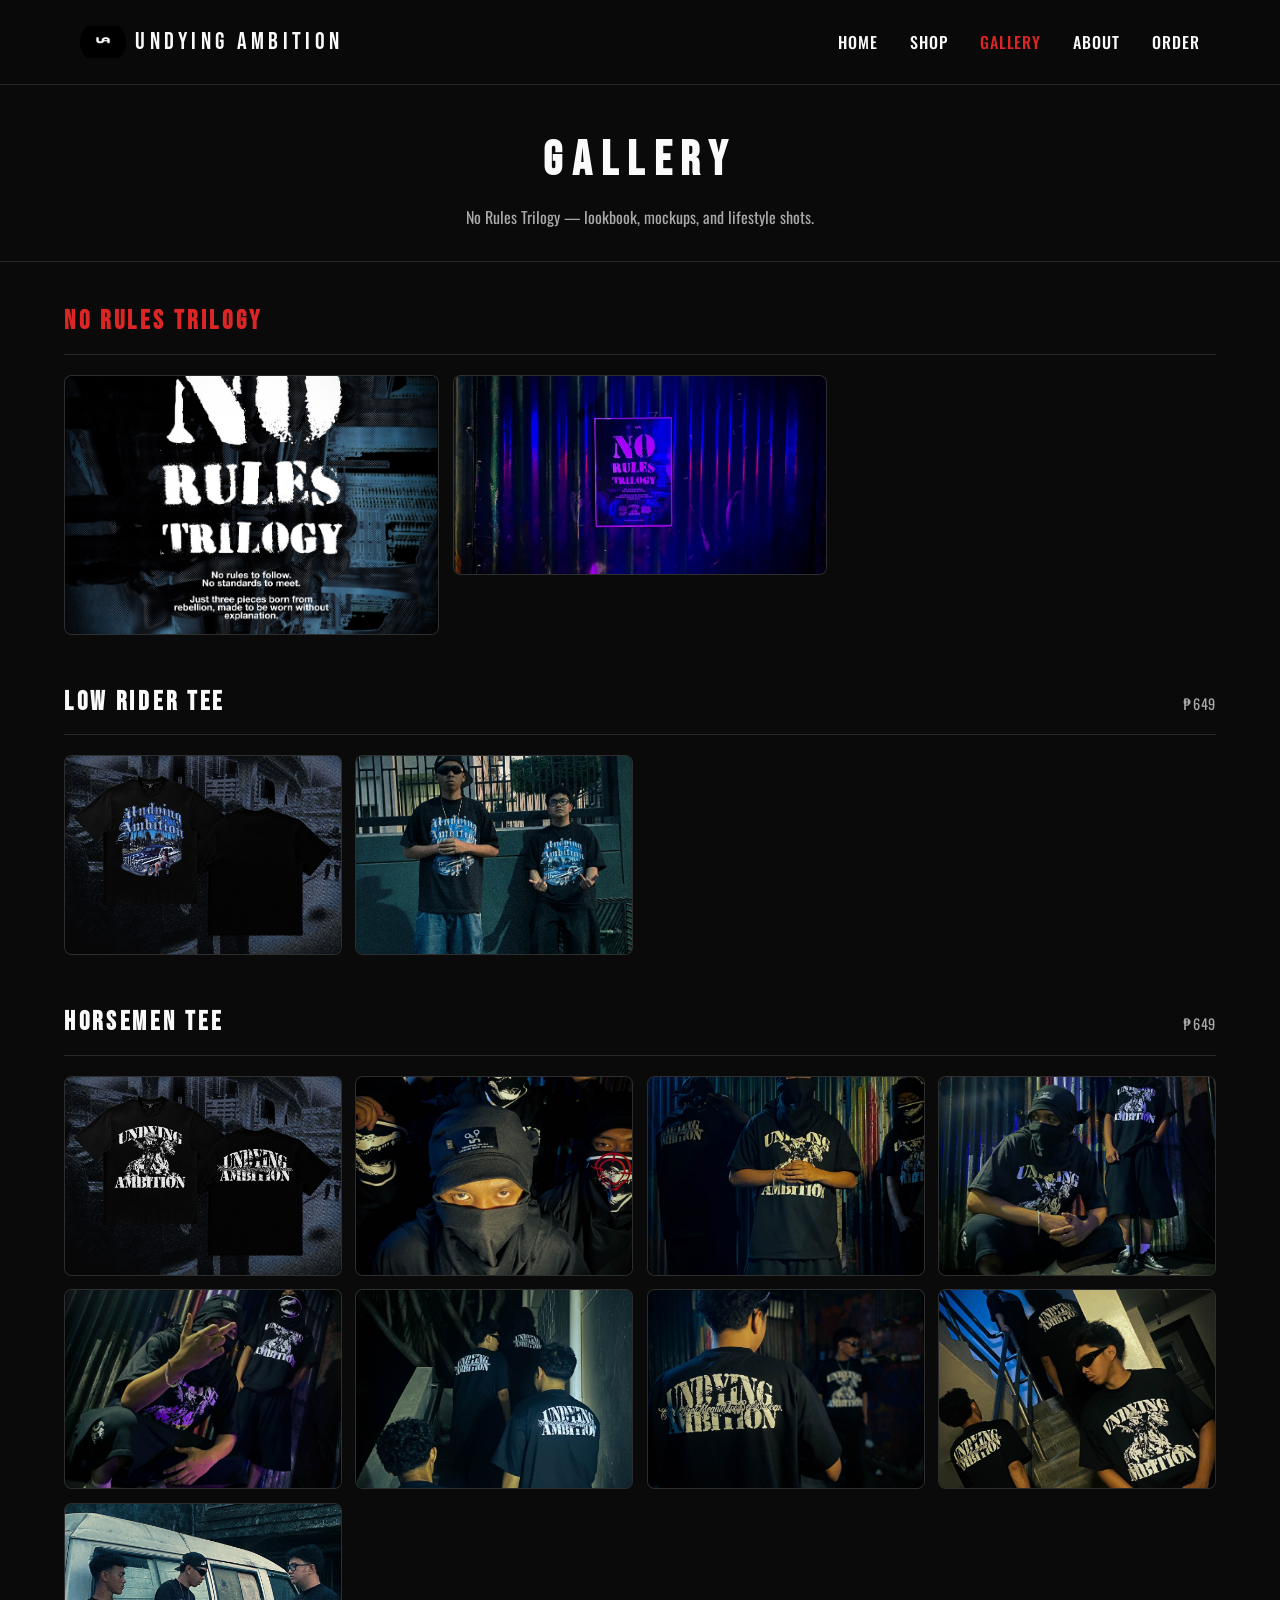
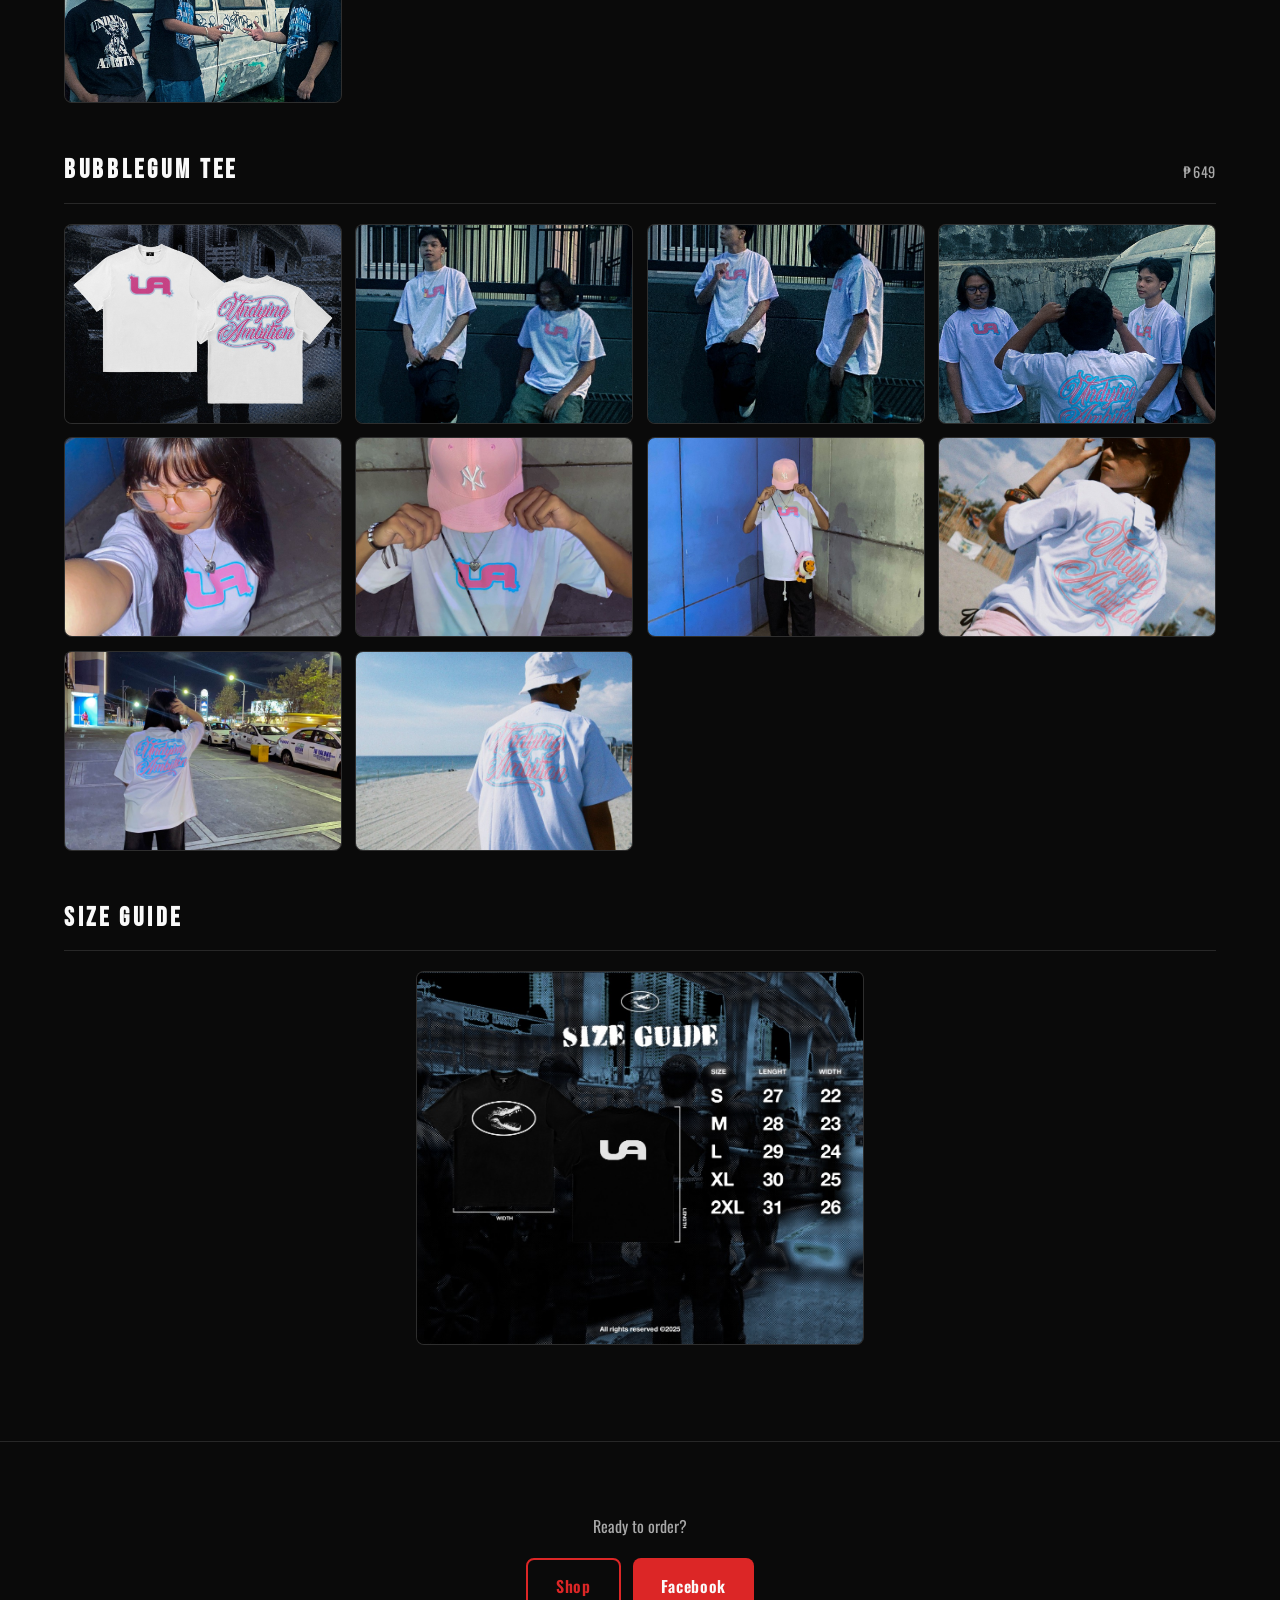
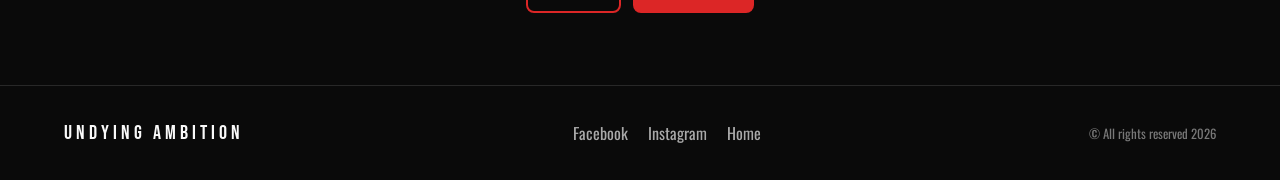
==== commit ab569508: "Polish gallery layout, sticky nav, and order quantity field. Professional gallery grid with smaller " ====
--- a/gallery.html
+++ b/gallery.html
@@ -11,167 +11,193 @@
   <link rel="stylesheet" href="style.css" />
 </head>
 <body>
-  <header class="sticky top-0 z-50 border-b border-white/10 bg-brand-black/95 backdrop-blur">
-    <nav class="max-w-6xl mx-auto px-3 sm:px-4 flex items-center justify-between h-14 sm:h-16 min-w-0">
-      <a href="index.html#home" class="flex items-center gap-2 sm:gap-3 min-w-0 shrink">
-        <img src="assets/logo.png" alt="UA — Undying Ambition" class="h-9 w-9 sm:h-10 sm:w-10 object-contain flex-shrink-0 rounded-full" />
-        <span class="font-display text-lg sm:text-2xl tracking-wider sm:tracking-widest truncate">
-          <span class="sm:hidden">UA</span>
-          <span class="hidden sm:inline">UNDYING AMBITION</span>
+  <header class="site-header" id="site-header">
+    <nav class="nav" aria-label="Main">
+      <a href="index.html#home" class="brand">
+        <img src="assets/logo.png" alt="UA — Undying Ambition" class="brand__logo" width="46" height="46" />
+        <span class="brand__name">
+          <span class="brand__name-short">UA</span>
+          <span class="brand__name-full">UNDYING AMBITION</span>
         </span>
       </a>
-      <ul class="hidden md:flex gap-8">
-        <li><a href="index.html#home" class="hover:text-brand-red transition">Home</a></li>
-        <li><a href="index.html#shop" class="hover:text-brand-red transition">Shop</a></li>
-        <li><a href="gallery.html" class="text-brand-red">Gallery</a></li>
-        <li><a href="index.html#about" class="hover:text-brand-red transition">About</a></li>
-        <li><a href="index.html#order" class="hover:text-brand-red transition">Order</a></li>
+      <ul class="nav__links">
+        <li><a href="index.html#home">Home</a></li>
+        <li><a href="index.html#shop">Shop</a></li>
+        <li><a href="gallery.html" class="is-active">Gallery</a></li>
+        <li><a href="index.html#about">About</a></li>
+        <li><a href="index.html#order">Order</a></li>
       </ul>
-      <button id="menu-btn" class="md:hidden p-2" aria-label="Menu">
-        <svg class="w-6 h-6" fill="none" stroke="currentColor" viewBox="0 0 24 24"><path stroke-linecap="round" stroke-linejoin="round" stroke-width="2" d="M4 6h16M4 12h16M4 18h16"/></svg>
+      <button type="button" id="menu-btn" class="menu-btn" aria-label="Open menu">
+        <svg width="24" height="24" fill="none" stroke="currentColor" viewBox="0 0 24 24" aria-hidden="true">
+          <path stroke-linecap="round" stroke-linejoin="round" stroke-width="2" d="M4 6h16M4 12h16M4 18h16"/>
+        </svg>
       </button>
     </nav>
-    <div id="mobile-menu" class="hidden md:hidden border-t border-white/10 bg-brand-black">
-      <ul class="px-4 py-4 space-y-3">
-        <li><a href="index.html#home" class="block py-2">Home</a></li>
-        <li><a href="index.html#shop" class="block py-2">Shop</a></li>
-        <li><a href="gallery.html" class="block py-2 text-brand-red">Gallery</a></li>
-        <li><a href="index.html#about" class="block py-2">About</a></li>
-        <li><a href="index.html#order" class="block py-2">Order</a></li>
+    <div id="mobile-menu" class="mobile-menu">
+      <ul>
+        <li><a href="index.html#home">Home</a></li>
+        <li><a href="index.html#shop">Shop</a></li>
+        <li><a href="gallery.html" class="is-active">Gallery</a></li>
+        <li><a href="index.html#about">About</a></li>
+        <li><a href="index.html#order">Order</a></li>
       </ul>
     </div>
   </header>
 
-  <section class="py-16 border-b border-white/10">
-    <div class="max-w-6xl mx-auto px-4 text-center">
-      <h1 class="font-display text-4xl sm:text-5xl md:text-6xl tracking-widest mb-4">GALLERY</h1>
-      <p class="section__subtitle" style="margin-bottom: 0;">No Rules Trilogy — lookbook, mockups, and lifestyle shots. ₱649 per tee.</p>
-    </div>
-  </section>
-
-  <section class="py-12">
-    <div class="max-w-6xl mx-auto px-4">
-      <h2 class="font-display text-3xl tracking-widest mb-6 text-brand-red">NO RULES TRILOGY</h2>
-      <div class="grid grid-cols-1 md:grid-cols-2 lg:grid-cols-3 gap-4 mb-16">
-        <button type="button" class="gallery-item border border-white/10 overflow-hidden rounded-lg text-left" data-src="assets/no-rules-trilogy-poster.png" data-caption="NO RULES TRILOGY — poster">
-          <img src="assets/no-rules-trilogy-poster.png" alt="No Rules Trilogy official poster" class="w-full h-auto" />
-        </button>
-        <button type="button" class="gallery-item border border-white/10 overflow-hidden rounded-lg text-left" data-src="assets/no-rules-trilogy.png" data-caption="NO RULES TRILOGY">
-          <img src="assets/no-rules-trilogy.png" alt="No Rules Trilogy" class="w-full h-64 md:h-full img-cover" />
-        </button>
-        <button type="button" class="gallery-item border border-white/10 overflow-hidden rounded-lg text-left" data-src="assets/gallery-three-tees.png" data-caption="NO RULES TRILOGY — all three tees">
-          <img src="assets/gallery-three-tees.png" alt="All three tees" class="w-full h-64 md:h-full img-cover" />
-        </button>
-      </div>
-
-      <h2 class="font-display text-3xl tracking-widest mb-2">LOW RIDER TEE</h2>
-      <p class="text-white/60 text-sm mb-6">₱649</p>
-      <div class="grid grid-cols-1 sm:grid-cols-2 md:grid-cols-3 gap-4 mb-16">
-        <button type="button" class="gallery-item aspect-square border border-white/10 overflow-hidden rounded-lg" data-src="assets/low-rider-mockup.png" data-caption="LOW RIDER TEE — mockup">
-          <img src="assets/low-rider-mockup.png" alt="Low Rider Tee mockup" class="w-full h-full img-cover hover:scale-105 transition duration-300" />
-        </button>
-        <button type="button" class="gallery-item aspect-[3/4] border border-white/10 overflow-hidden rounded-lg sm:col-span-2 md:col-span-1" data-src="assets/gallery-three-tees.png" data-caption="LOW RIDER TEE — lifestyle">
-          <img src="assets/gallery-three-tees.png" alt="Low Rider Tee lifestyle" class="w-full h-full img-cover hover:scale-105 transition duration-300" loading="lazy" />
-        </button>
-      </div>
-
-      <h2 class="font-display text-3xl tracking-widest mb-2">HORSEMEN TEE</h2>
-      <p class="text-white/60 text-sm mb-6">₱649</p>
-      <div class="grid grid-cols-1 sm:grid-cols-2 md:grid-cols-3 gap-4 mb-16">
-        <button type="button" class="gallery-item aspect-square border border-white/10 overflow-hidden rounded-lg" data-src="assets/horsemen-mockup.png" data-caption="HORSEMEN TEE — mockup">
-          <img src="assets/horsemen-mockup.png" alt="Horsemen Tee mockup" class="w-full h-full img-cover hover:scale-105 transition duration-300" />
-        </button>
-        <button type="button" class="gallery-item aspect-[3/4] border border-white/10 overflow-hidden rounded-lg" data-src="assets/gallery-horsemen-group.png" data-caption="HORSEMEN TEE">
-          <img src="assets/gallery-horsemen-group.png" alt="Horsemen group" class="w-full h-full img-cover hover:scale-105 transition duration-300" />
-        </button>
-        <button type="button" class="gallery-item aspect-[3/4] border border-white/10 overflow-hidden rounded-lg" data-src="assets/gallery-horsemen-trio.png" data-caption="HORSEMEN TEE">
-          <img src="assets/gallery-horsemen-trio.png" alt="Horsemen trio" class="w-full h-full img-cover hover:scale-105 transition duration-300" />
-        </button>
-        <button type="button" class="gallery-item aspect-[3/4] border border-white/10 overflow-hidden rounded-lg" data-src="assets/gallery-horsemen-crouch.png" data-caption="HORSEMEN TEE">
-          <img src="assets/gallery-horsemen-crouch.png" alt="Horsemen crouch" class="w-full h-full img-cover hover:scale-105 transition duration-300" />
-        </button>
-        <button type="button" class="gallery-item aspect-[3/4] border border-white/10 overflow-hidden rounded-lg" data-src="assets/gallery-horsemen-graffiti.png" data-caption="HORSEMEN TEE">
-          <img src="assets/gallery-horsemen-graffiti.png" alt="Horsemen graffiti" class="w-full h-full img-cover hover:scale-105 transition duration-300" />
-        </button>
-        <button type="button" class="gallery-item aspect-[3/4] border border-white/10 overflow-hidden rounded-lg" data-src="assets/gallery-horsemen-stance.png" data-caption="HORSEMEN TEE">
-          <img src="assets/gallery-horsemen-stance.png" alt="Horsemen stance" class="w-full h-full img-cover hover:scale-105 transition duration-300" />
-        </button>
-        <button type="button" class="gallery-item aspect-[3/4] border border-white/10 overflow-hidden rounded-lg" data-src="assets/gallery-rules-back.png" data-caption="HORSEMEN TEE — back print">
-          <img src="assets/gallery-rules-back.png" alt="Rules back print" class="w-full h-full img-cover hover:scale-105 transition duration-300" />
-        </button>
-        <button type="button" class="gallery-item aspect-[3/4] border border-white/10 overflow-hidden rounded-lg" data-src="assets/gallery-stairs-back.png" data-caption="HORSEMEN TEE">
-          <img src="assets/gallery-stairs-back.png" alt="Stairs back" class="w-full h-full img-cover hover:scale-105 transition duration-300" />
-        </button>
-        <button type="button" class="gallery-item aspect-[3/4] border border-white/10 overflow-hidden rounded-lg" data-src="assets/gallery-stairs-front.png" data-caption="HORSEMEN TEE">
-          <img src="assets/gallery-stairs-front.png" alt="Stairs front" class="w-full h-full img-cover hover:scale-105 transition duration-300" />
-        </button>
-      </div>
-
-      <h2 class="font-display text-3xl tracking-widest mb-2">BUBBLEGUM TEE</h2>
-      <p class="text-white/60 text-sm mb-6">₱649</p>
-      <div class="grid grid-cols-1 sm:grid-cols-2 md:grid-cols-3 gap-4 mb-16">
-        <button type="button" class="gallery-item aspect-square border border-white/10 overflow-hidden rounded-lg" data-src="assets/bubblegum-mockup.png" data-caption="BUBBLEGUM TEE — mockup">
-          <img src="assets/bubblegum-mockup.png" alt="Bubblegum Tee mockup" class="w-full h-full img-cover hover:scale-105 transition duration-300" />
-        </button>
-        <button type="button" class="gallery-item aspect-[3/4] border border-white/10 overflow-hidden rounded-lg" data-src="assets/gallery-bubblegum.png" data-caption="BUBBLEGUM TEE — lifestyle">
-          <img src="assets/gallery-bubblegum.png" alt="Bubblegum lifestyle" class="w-full h-full img-cover hover:scale-105 transition duration-300" />
-        </button>
-        <button type="button" class="gallery-item aspect-[3/4] border border-white/10 overflow-hidden rounded-lg" data-src="assets/gallery-bubblegum-night.png" data-caption="BUBBLEGUM TEE — lifestyle">
-          <img src="assets/gallery-bubblegum-night.png" alt="Bubblegum tee urban night" class="w-full h-full img-cover hover:scale-105 transition duration-300" />
-        </button>
-        <button type="button" class="gallery-item aspect-[3/4] border border-white/10 overflow-hidden rounded-lg" data-src="assets/gallery-bubblegum-van.png" data-caption="BUBBLEGUM TEE — lifestyle">
-          <img src="assets/gallery-bubblegum-van.png" alt="Bubblegum tee with van" class="w-full h-full img-cover hover:scale-105 transition duration-300" />
-        </button>
-        <button type="button" class="gallery-item aspect-[3/4] border border-white/10 overflow-hidden rounded-lg" data-src="assets/gallery-bubblegum-selfie.png" data-caption="BUBBLEGUM TEE — lifestyle">
-          <img src="assets/gallery-bubblegum-selfie.png" alt="Bubblegum tee selfie" class="w-full h-full img-cover hover:scale-105 transition duration-300" loading="lazy" />
-        </button>
-        <button type="button" class="gallery-item aspect-[3/4] border border-white/10 overflow-hidden rounded-lg" data-src="assets/gallery-bubblegum-cap-front.png" data-caption="BUBBLEGUM TEE — lifestyle">
-          <img src="assets/gallery-bubblegum-cap-front.png" alt="Bubblegum tee with cap" class="w-full h-full img-cover hover:scale-105 transition duration-300" loading="lazy" />
-        </button>
-        <button type="button" class="gallery-item aspect-[3/4] border border-white/10 overflow-hidden rounded-lg" data-src="assets/gallery-bubblegum-street-full.png" data-caption="BUBBLEGUM TEE — lifestyle">
-          <img src="assets/gallery-bubblegum-street-full.png" alt="Bubblegum tee street style" class="w-full h-full img-cover hover:scale-105 transition duration-300" loading="lazy" />
-        </button>
-        <button type="button" class="gallery-item aspect-[3/4] border border-white/10 overflow-hidden rounded-lg" data-src="assets/gallery-bubblegum-beach-back.png" data-caption="BUBBLEGUM TEE — back print">
-          <img src="assets/gallery-bubblegum-beach-back.png" alt="Bubblegum tee beach back" class="w-full h-full img-cover hover:scale-105 transition duration-300" loading="lazy" />
-        </button>
-        <button type="button" class="gallery-item aspect-[3/4] border border-white/10 overflow-hidden rounded-lg" data-src="assets/gallery-bubblegum-night-street.png" data-caption="BUBBLEGUM TEE — back print">
-          <img src="assets/gallery-bubblegum-night-street.png" alt="Bubblegum tee night street" class="w-full h-full img-cover hover:scale-105 transition duration-300" loading="lazy" />
-        </button>
-        <button type="button" class="gallery-item aspect-[3/4] border border-white/10 overflow-hidden rounded-lg" data-src="assets/gallery-bubblegum-beach-hat.png" data-caption="BUBBLEGUM TEE — back print">
-          <img src="assets/gallery-bubblegum-beach-hat.png" alt="Bubblegum tee beach hat" class="w-full h-full img-cover hover:scale-105 transition duration-300" loading="lazy" />
-        </button>
-      </div>
-
-      <h2 class="font-display text-3xl tracking-widest mb-6">SIZE GUIDE</h2>
-      <button type="button" class="gallery-item block w-full max-w-2xl mx-auto border border-white/10 overflow-hidden rounded-lg" data-src="assets/size-guide.png" data-caption="Official Size Guide">
-        <img src="assets/size-guide.png" alt="Size guide" class="w-full h-auto" />
-      </button>
-    </div>
-  </section>
-
-  <section class="py-12 border-t border-white/10 text-center px-4">
-    <p class="section__subtitle" style="margin-bottom: 1.25rem;">Ready to order?</p>
-    <div class="social-row">
-      <a href="index.html#shop" class="btn btn--outline">Shop</a>
-      <a data-social="facebook" href="#" target="_blank" rel="noopener noreferrer" class="btn btn--primary">Facebook</a>
-    </div>
-  </section>
-
-  <footer class="py-8 border-t border-white/10">
-    <div class="max-w-6xl mx-auto px-4 flex flex-col md:flex-row justify-between items-center gap-4">
-      <span class="font-display tracking-widest">UNDYING AMBITION</span>
-      <div class="flex gap-6">
+  <main>
+    <section class="gallery-hero">
+      <div class="container">
+        <h1 class="section__title">Gallery</h1>
+        <p class="section__subtitle" style="margin-bottom: 0;">No Rules Trilogy — lookbook, mockups, and lifestyle shots.</p>
+      </div>
+    </section>
+
+    <section class="gallery-page">
+      <div class="container">
+        <div class="gallery-block">
+          <div class="gallery-block__head">
+            <h2 class="gallery-block__title gallery-block__title--accent">No Rules Trilogy</h2>
+          </div>
+          <div class="gallery-grid gallery-grid--wide">
+            <button type="button" class="gallery-item gallery-item--poster" data-src="assets/no-rules-trilogy-poster.png" data-caption="NO RULES TRILOGY — poster">
+              <img src="assets/no-rules-trilogy-poster.png" alt="No Rules Trilogy poster" loading="lazy" />
+            </button>
+            <button type="button" class="gallery-item gallery-item--landscape" data-src="assets/no-rules-trilogy.png" data-caption="NO RULES TRILOGY">
+              <img src="assets/no-rules-trilogy.png" alt="No Rules Trilogy" loading="lazy" />
+            </button>
+          </div>
+        </div>
+
+        <div class="gallery-block">
+          <div class="gallery-block__head">
+            <h2 class="gallery-block__title">Low Rider Tee</h2>
+            <p class="gallery-block__price">₱649</p>
+          </div>
+          <div class="gallery-grid">
+            <button type="button" class="gallery-item gallery-item--square" data-src="assets/low-rider-mockup.png" data-caption="LOW RIDER TEE — mockup">
+              <img src="assets/low-rider-mockup.png" alt="Low Rider Tee mockup" loading="lazy" />
+            </button>
+            <button type="button" class="gallery-item" data-src="assets/gallery-three-tees.png" data-caption="LOW RIDER TEE — lifestyle">
+              <img src="assets/gallery-three-tees.png" alt="Low Rider Tee lifestyle" loading="lazy" />
+            </button>
+          </div>
+        </div>
+
+        <div class="gallery-block">
+          <div class="gallery-block__head">
+            <h2 class="gallery-block__title">Horsemen Tee</h2>
+            <p class="gallery-block__price">₱649</p>
+          </div>
+          <div class="gallery-grid">
+            <button type="button" class="gallery-item gallery-item--square" data-src="assets/horsemen-mockup.png" data-caption="HORSEMEN TEE — mockup">
+              <img src="assets/horsemen-mockup.png" alt="Horsemen Tee mockup" loading="lazy" />
+            </button>
+            <button type="button" class="gallery-item" data-src="assets/gallery-horsemen-group.png" data-caption="HORSEMEN TEE">
+              <img src="assets/gallery-horsemen-group.png" alt="Horsemen group" loading="lazy" />
+            </button>
+            <button type="button" class="gallery-item" data-src="assets/gallery-horsemen-trio.png" data-caption="HORSEMEN TEE">
+              <img src="assets/gallery-horsemen-trio.png" alt="Horsemen trio" loading="lazy" />
+            </button>
+            <button type="button" class="gallery-item" data-src="assets/gallery-horsemen-crouch.png" data-caption="HORSEMEN TEE">
+              <img src="assets/gallery-horsemen-crouch.png" alt="Horsemen crouch" loading="lazy" />
+            </button>
+            <button type="button" class="gallery-item" data-src="assets/gallery-horsemen-graffiti.png" data-caption="HORSEMEN TEE">
+              <img src="assets/gallery-horsemen-graffiti.png" alt="Horsemen graffiti" loading="lazy" />
+            </button>
+            <button type="button" class="gallery-item" data-src="assets/gallery-horsemen-stance.png" data-caption="HORSEMEN TEE">
+              <img src="assets/gallery-horsemen-stance.png" alt="Horsemen stance" loading="lazy" />
+            </button>
+            <button type="button" class="gallery-item" data-src="assets/gallery-rules-back.png" data-caption="HORSEMEN TEE — back print">
+              <img src="assets/gallery-rules-back.png" alt="Rules back print" loading="lazy" />
+            </button>
+            <button type="button" class="gallery-item" data-src="assets/gallery-stairs-back.png" data-caption="HORSEMEN TEE">
+              <img src="assets/gallery-stairs-back.png" alt="Stairs back" loading="lazy" />
+            </button>
+            <button type="button" class="gallery-item" data-src="assets/gallery-stairs-front.png" data-caption="HORSEMEN TEE">
+              <img src="assets/gallery-stairs-front.png" alt="Stairs front" loading="lazy" />
+            </button>
+          </div>
+        </div>
+
+        <div class="gallery-block">
+          <div class="gallery-block__head">
+            <h2 class="gallery-block__title">Bubblegum Tee</h2>
+            <p class="gallery-block__price">₱649</p>
+          </div>
+          <div class="gallery-grid">
+            <button type="button" class="gallery-item gallery-item--square" data-src="assets/bubblegum-mockup.png" data-caption="BUBBLEGUM TEE — mockup">
+              <img src="assets/bubblegum-mockup.png" alt="Bubblegum Tee mockup" loading="lazy" />
+            </button>
+            <button type="button" class="gallery-item" data-src="assets/gallery-bubblegum.png" data-caption="BUBBLEGUM TEE">
+              <img src="assets/gallery-bubblegum.png" alt="Bubblegum lifestyle" loading="lazy" />
+            </button>
+            <button type="button" class="gallery-item" data-src="assets/gallery-bubblegum-night.png" data-caption="BUBBLEGUM TEE">
+              <img src="assets/gallery-bubblegum-night.png" alt="Bubblegum night" loading="lazy" />
+            </button>
+            <button type="button" class="gallery-item" data-src="assets/gallery-bubblegum-van.png" data-caption="BUBBLEGUM TEE">
+              <img src="assets/gallery-bubblegum-van.png" alt="Bubblegum van" loading="lazy" />
+            </button>
+            <button type="button" class="gallery-item" data-src="assets/gallery-bubblegum-selfie.png" data-caption="BUBBLEGUM TEE">
+              <img src="assets/gallery-bubblegum-selfie.png" alt="Bubblegum selfie" loading="lazy" />
+            </button>
+            <button type="button" class="gallery-item" data-src="assets/gallery-bubblegum-cap-front.png" data-caption="BUBBLEGUM TEE">
+              <img src="assets/gallery-bubblegum-cap-front.png" alt="Bubblegum cap" loading="lazy" />
+            </button>
+            <button type="button" class="gallery-item" data-src="assets/gallery-bubblegum-street-full.png" data-caption="BUBBLEGUM TEE">
+              <img src="assets/gallery-bubblegum-street-full.png" alt="Bubblegum street" loading="lazy" />
+            </button>
+            <button type="button" class="gallery-item" data-src="assets/gallery-bubblegum-beach-back.png" data-caption="BUBBLEGUM TEE — back">
+              <img src="assets/gallery-bubblegum-beach-back.png" alt="Bubblegum beach back" loading="lazy" />
+            </button>
+            <button type="button" class="gallery-item" data-src="assets/gallery-bubblegum-night-street.png" data-caption="BUBBLEGUM TEE — back">
+              <img src="assets/gallery-bubblegum-night-street.png" alt="Bubblegum night street" loading="lazy" />
+            </button>
+            <button type="button" class="gallery-item" data-src="assets/gallery-bubblegum-beach-hat.png" data-caption="BUBBLEGUM TEE — back">
+              <img src="assets/gallery-bubblegum-beach-hat.png" alt="Bubblegum beach hat" loading="lazy" />
+            </button>
+          </div>
+        </div>
+
+        <div class="gallery-block">
+          <div class="gallery-block__head">
+            <h2 class="gallery-block__title">Size Guide</h2>
+          </div>
+          <div class="gallery-size-guide">
+            <button type="button" class="gallery-item" data-src="assets/size-guide.png" data-caption="Official Size Guide">
+              <img src="assets/size-guide.png" alt="Size guide" loading="lazy" />
+            </button>
+          </div>
+        </div>
+      </div>
+    </section>
+
+    <section class="section section--border text-center">
+      <div class="container">
+        <p class="section__subtitle" style="margin-bottom: 1.25rem;">Ready to order?</p>
+        <div class="social-row">
+          <a href="index.html#shop" class="btn btn--outline">Shop</a>
+          <a data-social="facebook" href="#" target="_blank" rel="noopener noreferrer" class="btn btn--primary">Facebook</a>
+        </div>
+      </div>
+    </section>
+  </main>
+
+  <footer class="site-footer">
+    <div class="footer-inner">
+      <span class="section__title" style="font-size: 1.25rem; margin: 0;">Undying Ambition</span>
+      <div class="footer-links">
         <a data-social="facebook" href="#" target="_blank" rel="noopener noreferrer">Facebook</a>
         <a data-social="instagram" href="#" target="_blank" rel="noopener noreferrer">Instagram</a>
-      </div>
-      <span class="text-white/50 text-sm">© All rights reserved 2026</span>
+        <a href="index.html">Home</a>
+      </div>
+      <span class="footer-copy">© All rights reserved 2026</span>
     </div>
   </footer>
 
-  <div id="lightbox" class="fixed inset-0 z-[60] items-center justify-center bg-black/95 p-4" role="dialog" aria-modal="true" aria-label="Image preview">
-    <button type="button" id="lightbox-close" class="absolute top-4 right-4 text-white/80 hover:text-white text-3xl leading-none" aria-label="Close">&times;</button>
-    <img id="lightbox-img" src="" alt="" class="max-w-full max-h-[85vh] object-contain" />
-    <p id="lightbox-caption" class="absolute bottom-6 left-0 right-0 text-center text-white/80 tracking-wider"></p>
+  <div id="lightbox" role="dialog" aria-modal="true" aria-label="Image preview">
+    <button type="button" id="lightbox-close" aria-label="Close">&times;</button>
+    <img id="lightbox-img" src="" alt="" />
+    <p id="lightbox-caption"></p>
   </div>
 
   <script src="script.js"></script>
--- a/style.css
+++ b/style.css
@@ -12,7 +12,7 @@
   --font-display: 'Bebas Neue', Impact, sans-serif;
   --font-body: 'Oswald', system-ui, sans-serif;
   --container: 72rem;
-  --header-h: 4rem;
+  --header-h: 5.25rem;
 }
 
 *,
@@ -58,14 +58,21 @@
   color: inherit;
 }
 
-/* Header */
+/* Header — sticky on scroll */
 .site-header {
   position: sticky;
   top: 0;
   z-index: 100;
-  background: rgba(10, 10, 10, 0.92);
-  backdrop-filter: blur(10px);
+  background: rgba(10, 10, 10, 0.94);
+  backdrop-filter: blur(12px);
+  -webkit-backdrop-filter: blur(12px);
   border-bottom: 1px solid var(--border);
+  transition: box-shadow 0.25s ease, background 0.25s ease;
+}
+
+.site-header.is-scrolled {
+  box-shadow: 0 8px 32px rgba(0, 0, 0, 0.45);
+  background: rgba(10, 10, 10, 0.98);
 }
 
 .nav {
@@ -87,8 +94,8 @@
 }
 
 .brand__logo {
-  width: 2.5rem;
-  height: 2.5rem;
+  width: 2.85rem;
+  height: 2.85rem;
   object-fit: contain;
   border-radius: 50%;
   flex-shrink: 0;
@@ -96,7 +103,7 @@
 
 .brand__name {
   font-family: var(--font-display);
-  font-size: 1.15rem;
+  font-size: 1.35rem;
   letter-spacing: 0.12em;
   white-space: nowrap;
   overflow: hidden;
@@ -116,8 +123,10 @@
 }
 
 .nav__links a {
-  font-size: 0.95rem;
-  letter-spacing: 0.05em;
+  font-size: 1rem;
+  font-weight: 500;
+  letter-spacing: 0.06em;
+  text-transform: uppercase;
   transition: color 0.2s;
 }
 
@@ -158,6 +167,10 @@
 .mobile-menu a {
   display: block;
   padding: 0.65rem 0;
+}
+
+.mobile-menu a.is-active {
+  color: var(--red);
 }
 
 @media (min-width: 768px) {
@@ -677,63 +690,141 @@
 }
 
 /* Gallery page */
-.gallery-section-title {
+.gallery-hero {
+  padding: 2.5rem 1rem 2rem;
+  border-bottom: 1px solid var(--border);
+  text-align: center;
+}
+
+.gallery-hero .section__title {
+  margin-bottom: 0.5rem;
+}
+
+.gallery-page {
+  padding: 2.5rem 1rem 3rem;
+}
+
+.gallery-block {
+  margin-bottom: 3rem;
+}
+
+.gallery-block__head {
+  display: flex;
+  flex-wrap: wrap;
+  align-items: baseline;
+  justify-content: space-between;
+  gap: 0.5rem 1rem;
+  margin-bottom: 1.25rem;
+  padding-bottom: 0.75rem;
+  border-bottom: 1px solid var(--border);
+}
+
+.gallery-block__title {
   font-family: var(--font-display);
-  font-size: 1.5rem;
-  letter-spacing: 0.15em;
-  margin: 0 0 0.35rem;
-}
-
-.gallery-section-title--accent {
+  font-size: 1.65rem;
+  letter-spacing: 0.14em;
+  margin: 0;
+}
+
+.gallery-block__title--accent {
   color: var(--red);
+}
+
+.gallery-block__price {
+  margin: 0;
+  font-size: 0.9rem;
+  color: var(--muted);
+  letter-spacing: 0.05em;
 }
 
 .gallery-grid {
   display: grid;
-  grid-template-columns: 1fr;
-  gap: 1rem;
-  margin-bottom: 3rem;
+  grid-template-columns: repeat(2, 1fr);
+  gap: 0.75rem;
 }
 
 @media (min-width: 640px) {
   .gallery-grid {
-    grid-template-columns: repeat(2, 1fr);
+    grid-template-columns: repeat(3, 1fr);
+    gap: 0.85rem;
   }
 }
 
 @media (min-width: 1024px) {
-  .gallery-grid--3 {
+  .gallery-grid {
+    grid-template-columns: repeat(4, 1fr);
+  }
+
+  .gallery-grid--wide {
     grid-template-columns: repeat(3, 1fr);
   }
 }
 
 .gallery-item {
+  display: block;
+  width: 100%;
   border: 1px solid var(--border);
-  border-radius: var(--radius);
+  border-radius: var(--radius-sm);
   overflow: hidden;
   padding: 0;
-  background: none;
+  background: rgba(255, 255, 255, 0.03);
   cursor: zoom-in;
-  transition: border-color 0.2s, transform 0.2s;
+  transition: border-color 0.2s, transform 0.2s, box-shadow 0.2s;
+  aspect-ratio: 3 / 4;
+  max-height: 220px;
 }
 
 .gallery-item:hover {
-  border-color: rgba(220, 38, 38, 0.4);
-  transform: translateY(-2px);
+  border-color: rgba(220, 38, 38, 0.45);
+  transform: translateY(-3px);
+  box-shadow: 0 10px 24px rgba(0, 0, 0, 0.35);
 }
 
 .gallery-item img {
   width: 100%;
   height: 100%;
   object-fit: cover;
-}
-
-.gallery-item--tall {
-  min-height: 14rem;
-}
-
-.gallery-item--square {
-  aspect-ratio: 1;
+  pointer-events: none;
+}
+
+.gallery-item--landscape {
+  aspect-ratio: 4 / 3;
+  max-height: 200px;
+}
+
+.gallery-item--poster {
+  aspect-ratio: 2 / 3;
+  max-height: 280px;
+}
+
+@media (min-width: 640px) {
+  .gallery-item {
+    max-height: 200px;
+  }
+
+  .gallery-item--poster {
+    max-height: 260px;
+  }
+}
+
+.gallery-size-guide {
+  max-width: 28rem;
+  margin: 0 auto;
+}
+
+.gallery-size-guide .gallery-item {
+  max-height: none;
+  aspect-ratio: auto;
+}
+
+.gallery-size-guide .gallery-item img {
+  height: auto;
+  max-height: 420px;
+  object-fit: contain;
+}
+
+.nav__links a.is-active {
+  color: var(--red);
 }
 
 #lightbox {
